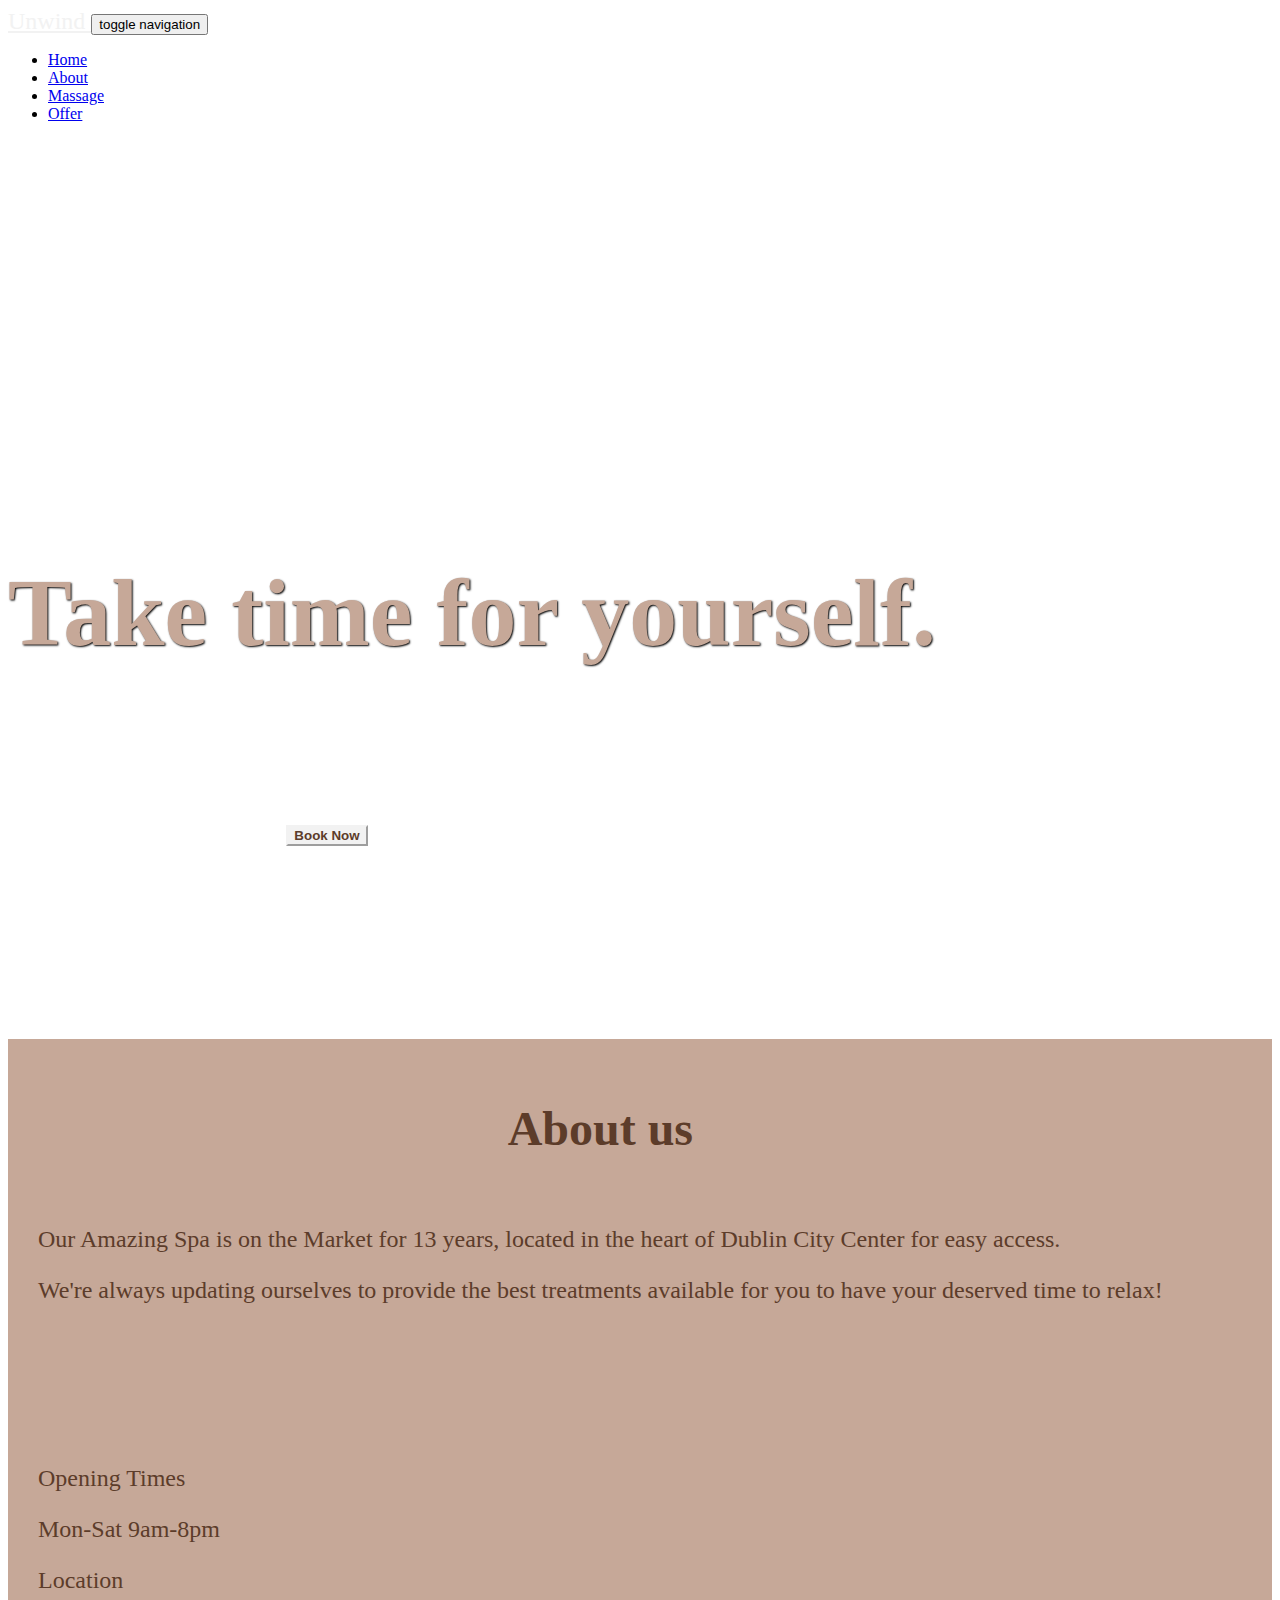
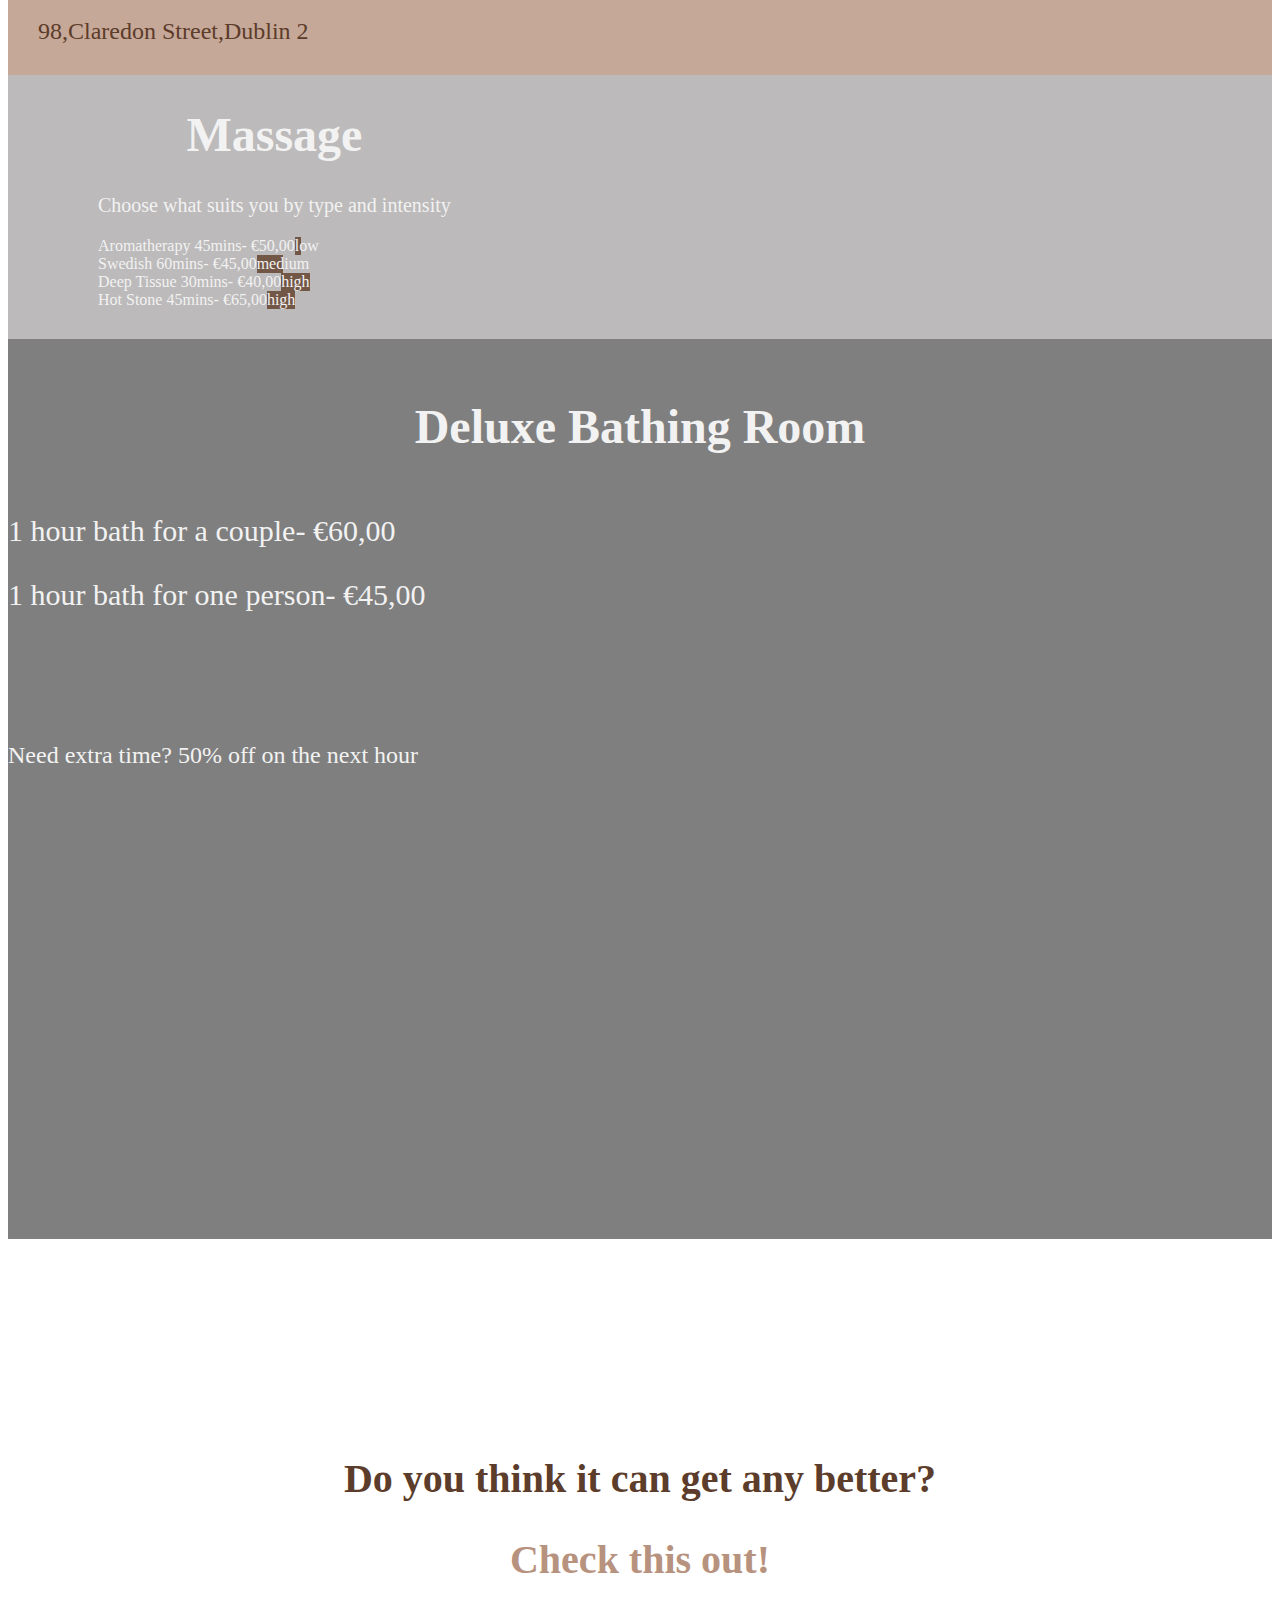
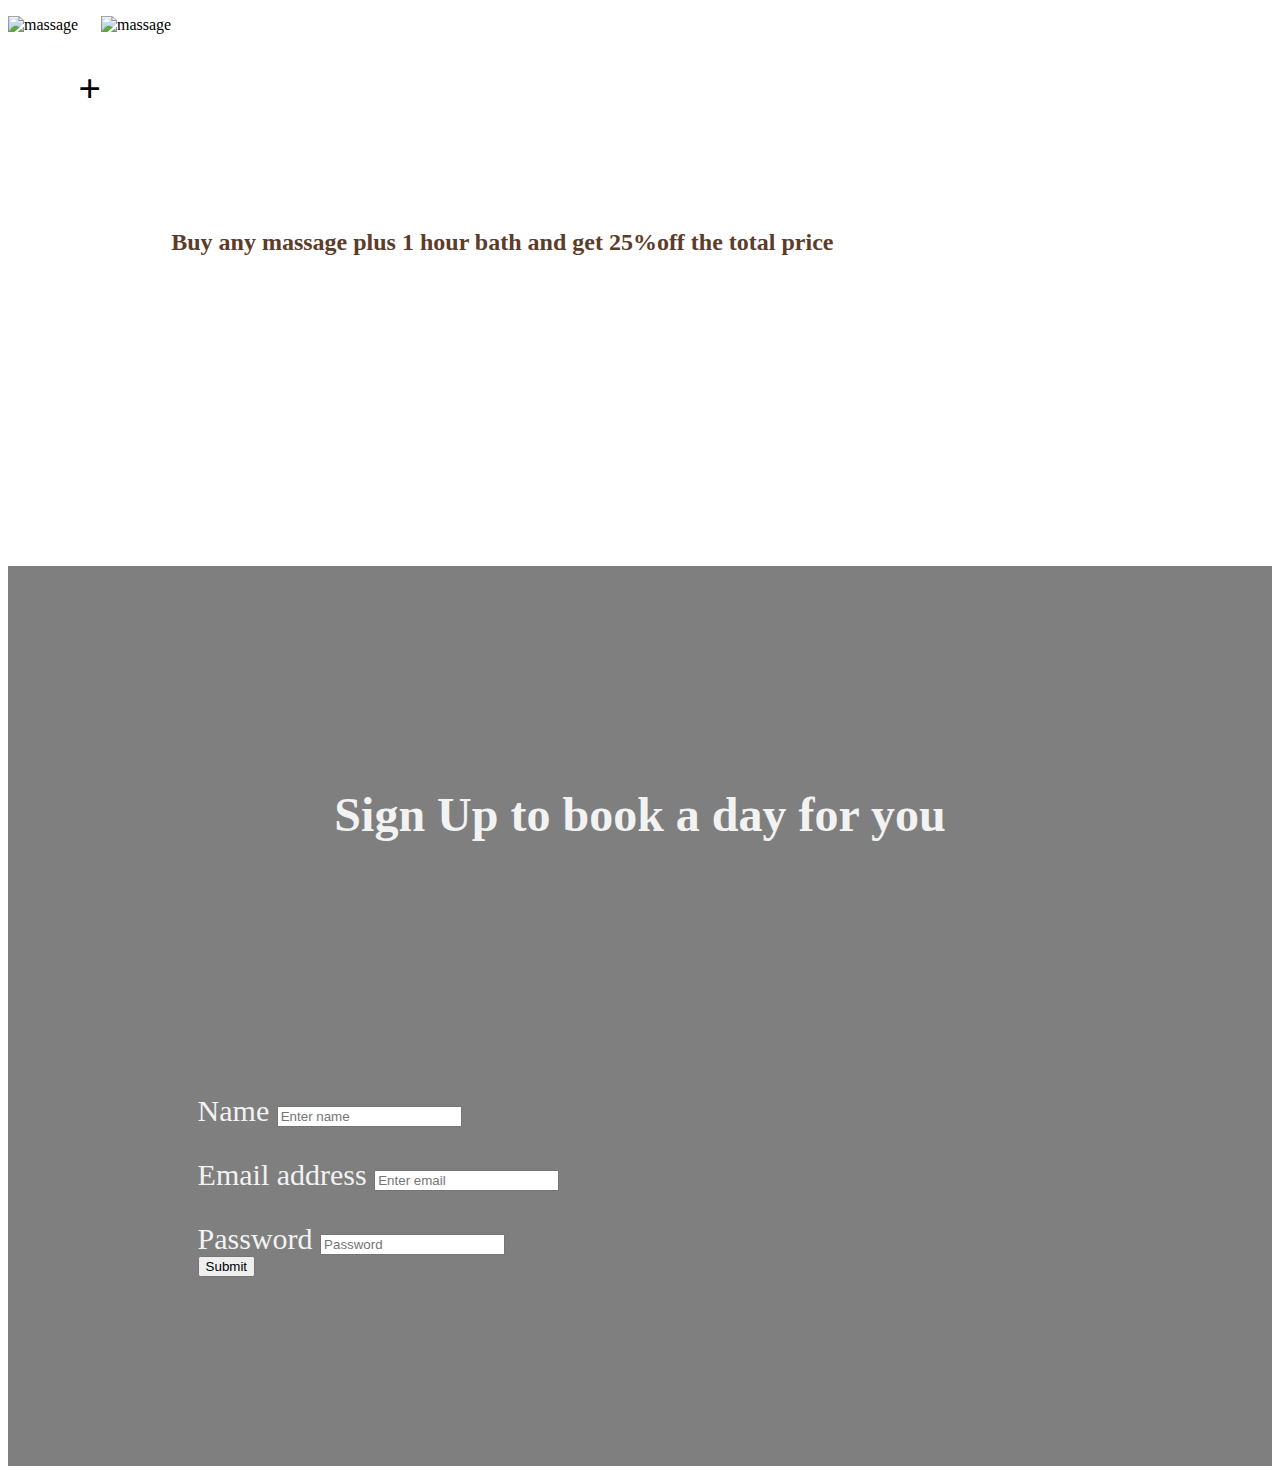
==== index.html @ 9096b04a "middle project" ====
<!DOCTYPE html>
<html lang="en">

<head>
  <meta charset="UTF-8">
  <meta name="viewport" content="width=device-width, initial-scale=1.0">
  <meta http-equiv="X-UA-Compatible" content="ie=edge">
  <link rel="stylesheet" href="./libraries/bootstrap.min.css" type="text/css" />
  <link rel="stylesheet" href="https://use.fontawesome.com/releases/v5.1.1/css/all.css" integrity="sha384-O8whS3fhG2OnA5Kas0Y9l3cfpmYjapjI0E4theH4iuMD+pLhbf6JI0jIMfYcK3yZ" crossorigin="anonymous">
  <link href="https://fonts.googleapis.com/css?family=Nobile" rel="stylesheet">
  <link rel="stylesheet" href="assets/css/style.css" type="text/css" />
  <title>Spa Website</title>
</head>

<body>


  <!-----------------------------Navigation Section------------------------------>
  <nav class="navbar navbar-default navbar-fixed-top" role="navigation">
    <div class="container-fluid">
      <a class="navbar-brand" href="#home">Unwind <i class="fas fa-spinner"></i></a>
      <button class="navbar-toggler" type="button" data-toggle="collapse" data-target="#navbar-collapse-main">
       <span class="sr-only">toggle navigation</span>
       <span class="icon-bar"></span>
     </button>


      <div class="collapse navbar-collapse" id="menu">
        <ul class="nav navbar-nav navbar-right">
          <li class="nav-item">
            <a class="nav-link" href="#home">Home</a>
          </li>
          <li class="nav-item">
            <a class="nav-link" href="#about-us">About</a>
          </li>
          <li class="nav-item">
            <a class="nav-link" href="#massage">Massage</a>
          </li>
          <li class="nav-item">
            <a class="nav-link" href="#offer">Offer</a>
          </li>
        </ul>
      </div>
    </div>
  </nav>




  <!---------------------------------Landing Page-------------------------------->

  <div class="home-area">
    <div class="container">
      <div class="row">
        <div class="col-md-12">
          <div class="home-text">
            <h1 id="titlepg">Take time for yourself.</h1>
          </div>
          <button type="button" class="btn-btn-primary btn-lg" id="buttonpg">Book Now</button>
        </div>
      </div>
    </div>
  </div>


  <!----------------------------------About us---------------------------------->

  <section id="about-us" class="about-us">
    <div class="row no-gutters">
      <div class="col-12 col-md-6 d-flex align-items-center order-1 order-md-0">
        <div class="about">
          <h1 class="important">About us</h1>
          <div class="description">
            <p>Our Amazing Spa is on the Market for 13 years, located in the heart of Dublin City Center for easy access.</p>
            <p>We're always updating ourselves to provide the best treatments available for you to have your deserved time to relax!</p>
            <div class="details">
              <p>Opening Times</p>
              <p>Mon-Sat 9am-8pm</p>
              <p>Location</p>
              <p>98,Claredon Street,Dublin 2</p>
            </div>
          </div>
        </div>
      </div>
      <div class="col-12 col-md-6 order-0 order-md-1">
        <div class="vh-100 cover" id="about"></div>
      </div>
    </div>

  </section>




  <!------------------------------------Massage---------------------------------->

  <section id="massage" class="massage">
    <div class="row no-gutters">
      <div class="col-12 col-md-6 order-2">
        <div class="vh-100 cover"></div>
      </div>
      <div class="col-12 col-md-6 d-flex align-items-center order-3">
        <div id="masstop">
          <h1 class="titlemass">Massage</h1>
          <div id="secondline">
            <p>Choose what suits you by type and intensity</p>
          </div>



          <div class="container">
            <div class="row">
              <div class="col-12 col-md-6">
                Aromatherapy 45mins- €50,00
              </div>
              <div class="col-12 col-md-6">
                <div class="progress">
                  <div class="progress-bar" role="progressbar" style="width: 25%" aria-valuenow="10" aria-valuemin="0" aria-valuemax="100">low</div>
                </div>
              </div>
            </div>

            <div class="row">
              <div class="col-12 col-md-6">
                Swedish 60mins- €45,00
              </div>
              <div class="col-12 col-md-6">
                <div class="progress">
                  <div class="progress-bar" role="progressbar" style="width: 50%" aria-valuenow="10" aria-valuemin="0" aria-valuemax="100">medium</div>
                </div>
              </div>
            </div>


            <div class="row">
              <div class="col-12 col-md-6">
                Deep Tissue 30mins- €40,00
              </div>
              <div class="col-12 col-md-6">
                <div class="progress">
                  <div class="progress-bar" role="progressbar" style="width: 100%" aria-valuenow="10" aria-valuemin="0" aria-valuemax="100">high</div>
                </div>
              </div>
            </div>

            <div class="row">
              <div class="col-12 col-md-6">
                Hot Stone 45mins- €65,00
              </div>
              <div class="col-12 col-md-6">
                <div class="progress">
                  <div class="progress-bar" role="progressbar" style="width: 100%" aria-valuenow="10" aria-valuemin="0" aria-valuemax="100">high</div>
                </div>
              </div>
            </div>
          </div>
        </div>
      </div>
    </div>

  </section>



  <!--------------------------------------Bathing------------------------------->
  <section id="bathing" class="bathing">
    <div id="hero-bath">
      <div id="hero-overlay-bath">
        <div class="col-md-12">
          <h1 class="titlebath">Deluxe Bathing Room</h1>
          <i class="fal fa-user-friends"></i>
          <p class="couple">1 hour bath for a couple- €60,00</p>
          <i class="far fa-user-alt"></i>
          <p class="single">1 hour bath for one person- €45,00</p>
          <p class="bottom"> Need extra time? 50% off on the next hour</p>
        </div>
      </div>

    </div>

  </section>




  <!--------------------------------------Offer---------------------------------->
  <section id="offer" class="offer">
    <div id="hero-offer">
      <div class="container">
        <h1 id="top">Do you think it can get any better?</h1>
        <h2 id="secondtop">Check this out!</h2>
        <div class="row">
          <div class="col-sm-4">
            <img src="../../images/massagepic.jpg" class="rounded-circle" alt="massage" width="280" height="280">
          </div>
          <div class="col-sm-4">
            <p id="signplus">+</p>
          </div>
          <div class="col-sm-4">
            <img src="../../images/bath.jpg" class="rounded-circle" alt="massage" width="280" height="280">
          </div>
          <p id="bottom">Buy any massage plus 1 hour bath and get 25%off the total price</p>
        </div>
      </div>
    </div>
  </section>

  <!--------------------------------------Form--------------->
  <section id="form" class="form">
    <div id="hero-cal">
      <div id="hero-overlay-cal">
        <h1 class="formt">Sign Up to book a day for you</h1>
        <form>
          <div class="form-group">
            <label for="InputName">Name</label>
            <input type="name" class="form-control" id="InputName" placeholder="Enter name">
          </div>
          <div class="form-group">
            <label for="InputEmail1">Email address</label>
            <input type="email" class="form-control" id="InputEmail1" aria-describedby="emailHelp" placeholder="Enter email">

          </div>
          <div class="form-group">
            <label for="InputPassword1">Password</label>
            <input type="password" class="form-control" id="InputPassword1" placeholder="Password">
          </div>

          <button type="submit" class="btn btn-primary">Submit</button>
        </form>
      </div>
    </div>
    </div>
  </section>




  <!------------Footer---------->
  <footer class="page-footer font-small cyan darken-3 ">
    <div class="container ">
      <div class="row">
        <div class="col-md-12 py-5 ">
          <div class="mb-5 flex-center">
            <a class="fb-ic ">
            <i class="fab fa-facebook-f fa-lg white-text mr-md-5 mr-3 fa-2x "> </i>
          </a>
            <a class="tw-ic ">
            <i class="fab fa-twitter fa-lg white-text mr-md-5 mr-3 fa-2x "> </i>
          </a>
            <a class="ins-ic ">
            <i class="fab fa-instagram fa-lg white-text mr-md-5 mr-3 fa-2x "> </i>
          </a>
          </div>
        </div>
      </div>
    </div>
  </footer>
  <!-----------------------------------------end---------------------------->
  <script src="https://ajax.googleapis.com/ajax/libs/jquery/3.4.0/jquery.min.js "></script>
  <script type="text/javascript " src="./libraries/bootstrap.min.js "></script>

</body>

</html>
---- assets/css/style.css ----
@import url('https://fonts.googleapis.com/css?family=Montserrat:400,700');

body {
  overflow-x: hidden;
}

/*-----Navigation bar----*/

.navbar-brand {
  height: 2rem;
  color: #f2f2f2;
  font-family: inherit;
  font-size: 24px;
}

/*------Landing Page----*/

.home-area {
  background-attachment: fixed;
  background: url('../../images/landing.jpg');
  background-position: center center;
  -webkit-background-size: cover;
  background-size: cover;
  height: 100vh;
  overflow-x: hidden;
}

#titlepg {
  text-align: center;
  margin-top: 45%;
  font-size: 96px;
  color: #C6A898;
  text-shadow: 1px 1px 2px black;
}



#buttonpg {
  background-color: #f2f2f2;
  color: #5C3C2A;
  border-color: #f2f2f2;
  font-weight: bold;
  position: center center;
  margin-top: 10%;
  margin-left: 30%;

}


/*--------------About Us----------*/

.about-us {
  background-color: #C6A898;
  margin: 0px;


}

.about {
  margin: 30px;
}

.about h1 {
  top: 35%;
  text-align: center;
  color: #5C3C2A;
  font-size: 48px;
  margin-bottom: 40px;
  padding: 30px;

}

.description p {
  text-align: left;
  font-size: 24px;
  color: #5C3C2A;

}

.details {

  bottom: 0;
  padding-top: 10%;
  font-size: 1rem;

}

.details p {
  text-align: left;
  color: #5C3C2A;


}

#about {
  background-image: url(' ../../images/aboutus.jpg');
  background-size: cover;
  background-repeat: no-repeat;
  position: relative;
  padding: 30px;
}

/*------------------Massage---------------*/

#massage {
  background-color: #BCBABA;
  color: #f2f2f2;
  margin: 0px;
}

#masstop {
  margin: 30px;
}

.titlemass {
  font-size: 48px;
  color: #f2f2f2;
  text-align: center;
}

#secondline {
  font-size: 20px;
  color: #f2f2f2;
  text-align: center;
}







.progress-bar {
  background-color: #725646;

}

tbody {
  font-weight: normal;
  font-size: 36px;
  color: #f2f2f2;
}

thead {
  font-size: 36px;
  color: #f2f2f2;
}

.cover {
  background-image: url(' ../../images/massagepic.jpg');
  background-size: cover;
  background-repeat: no-repeat;
  position: relative;
  padding: 30px;
}


/*------------Bathing---------*/

#herobath {
  margin: 30px;
}



#hero-bath {
  background-image: url('../../images/bath.jpg');
  background-size: cover;
  background-position: center center;
  position: relative;
  top: 0;
  bottom: 0;
  height: 100vh;
  z-index: -10;
}

#hero-overlay-bath {
  position: absolute;
  background-color: rgba(0, 0, 0, 0.5);
  top: 0px;
  bottom: 0px;
  height: 100%;
  width: 100%;
  z-index: -5;
}

.titlebath {
  font-size: 48px;
  text-align: center;
  color: #f2f2f2;
  margin: 30px;
  padding: 30px;
}

.couple {
  color: #f2f2f2;
  font-size: 30px;
}

.single {
  color: #f2f2f2;
  font-size: 30px;
}

.bottom {
  color: #f2f2f2;
  font-size: 24px;
  padding-top: 100px;
  text-align: !important;
}

/*-----------Offer----------*/

offer {
  margin: 0px;
}

#top {
  font-size: 40px;
  color: #5C3C2A;
  text-align: center;
  padding-top: 15%;


}

#secondtop {
  font-size: 40px;
  color: #B7927E;
  text-align: center;
}

#bottom {
  font-size: 24px;
  color: #5C3C2A;
  text-align: center;
  font-weight: bold;
  padding-top: 15%;
}

#signplus {
  text-align: center;
  font-weight: bold;
  font-size: 40px;
  padding-top: 40%;
}


#hero-offer {
  background-image: url('../../images/backgroundflwr.jpg');
  background-size: cover;
  background-position: center center;
  position: relative;
  top: 0;
  bottom: 0;
  height: 100vh;
  z-index: -10;
}

.row {
  display: flex;
}

.column {
  flex: 50%;
  padding: 5px;
}

/*----------Form----------*/

form {
  margin: 0px;
}

#hero-cal {
  background-image: url('../../images/calendar.jpg');
  background-size: cover;
  background-position: center center;
  position: relative;
  top: 0;
  bottom: 0;
  height: 100vh;
  z-index: -10;
}

#hero-overlay-cal {
  position: absolute;
  background-color: rgba(0, 0, 0, 0.5);
  top: 0px;
  bottom: 0px;
  height: 100%;
  width: 100%;
  z-index: -5;
}

form {
  padding: 15%;

}


.formt {
  color: #f2f2f2;
  font-size: 48px;
  padding-top: 15%;
  text-align: center;
}

.form-group {
  color: #f2f2f2;
  font-size: 30px;
  text-align: left;
  margin-top: 30px;

}

/*--------Footer------*/
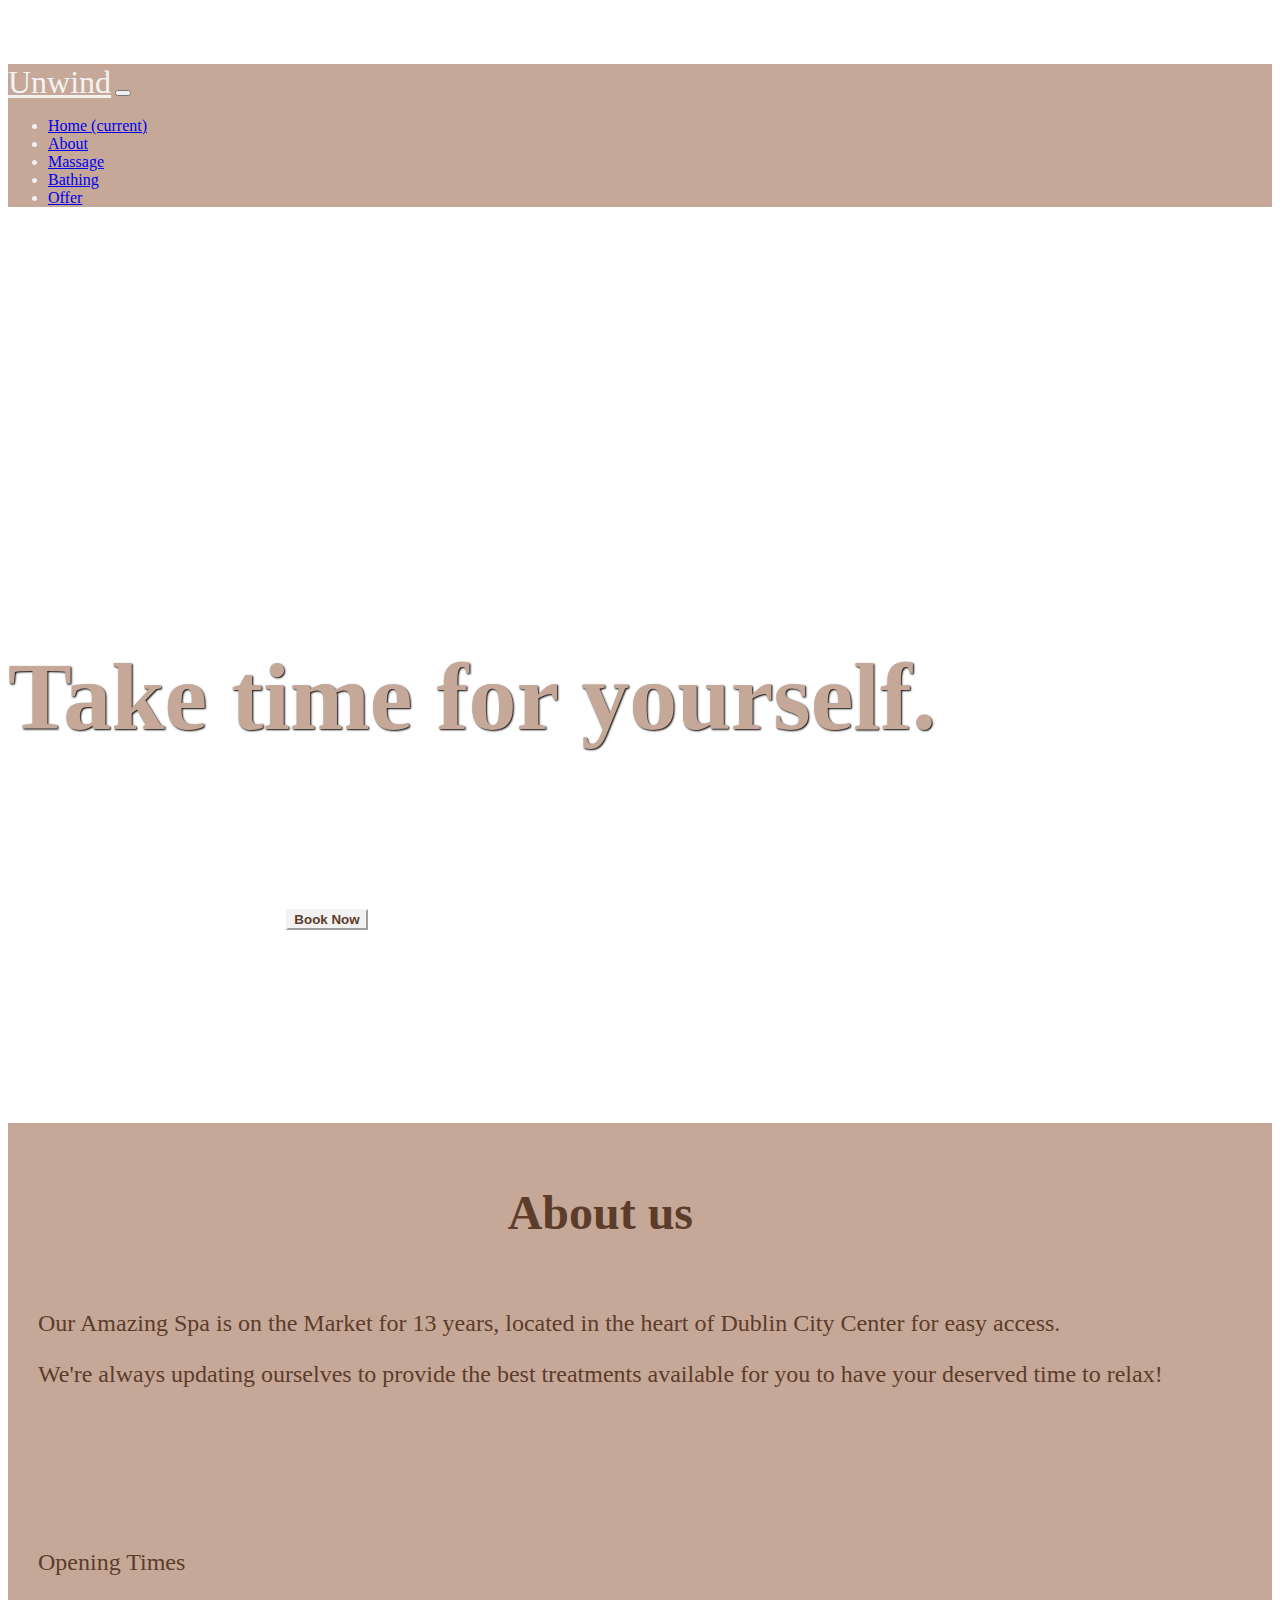
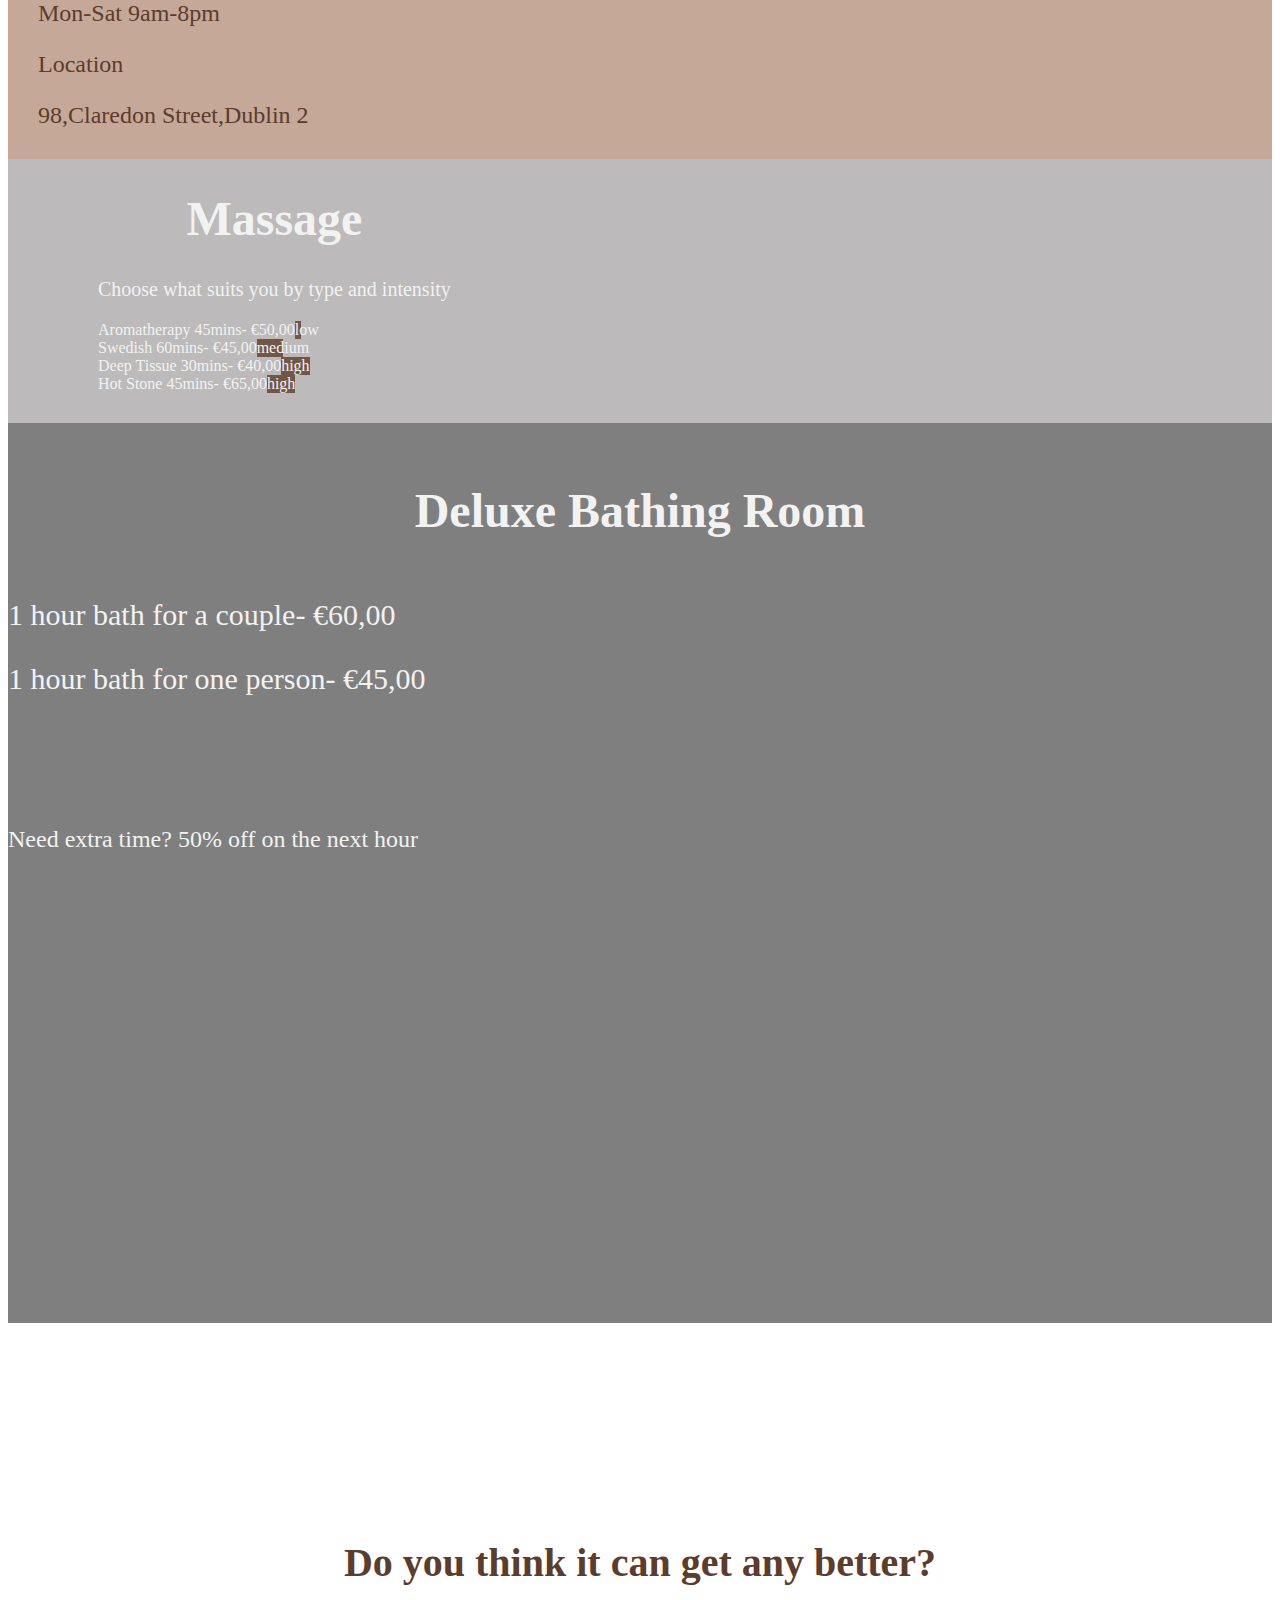
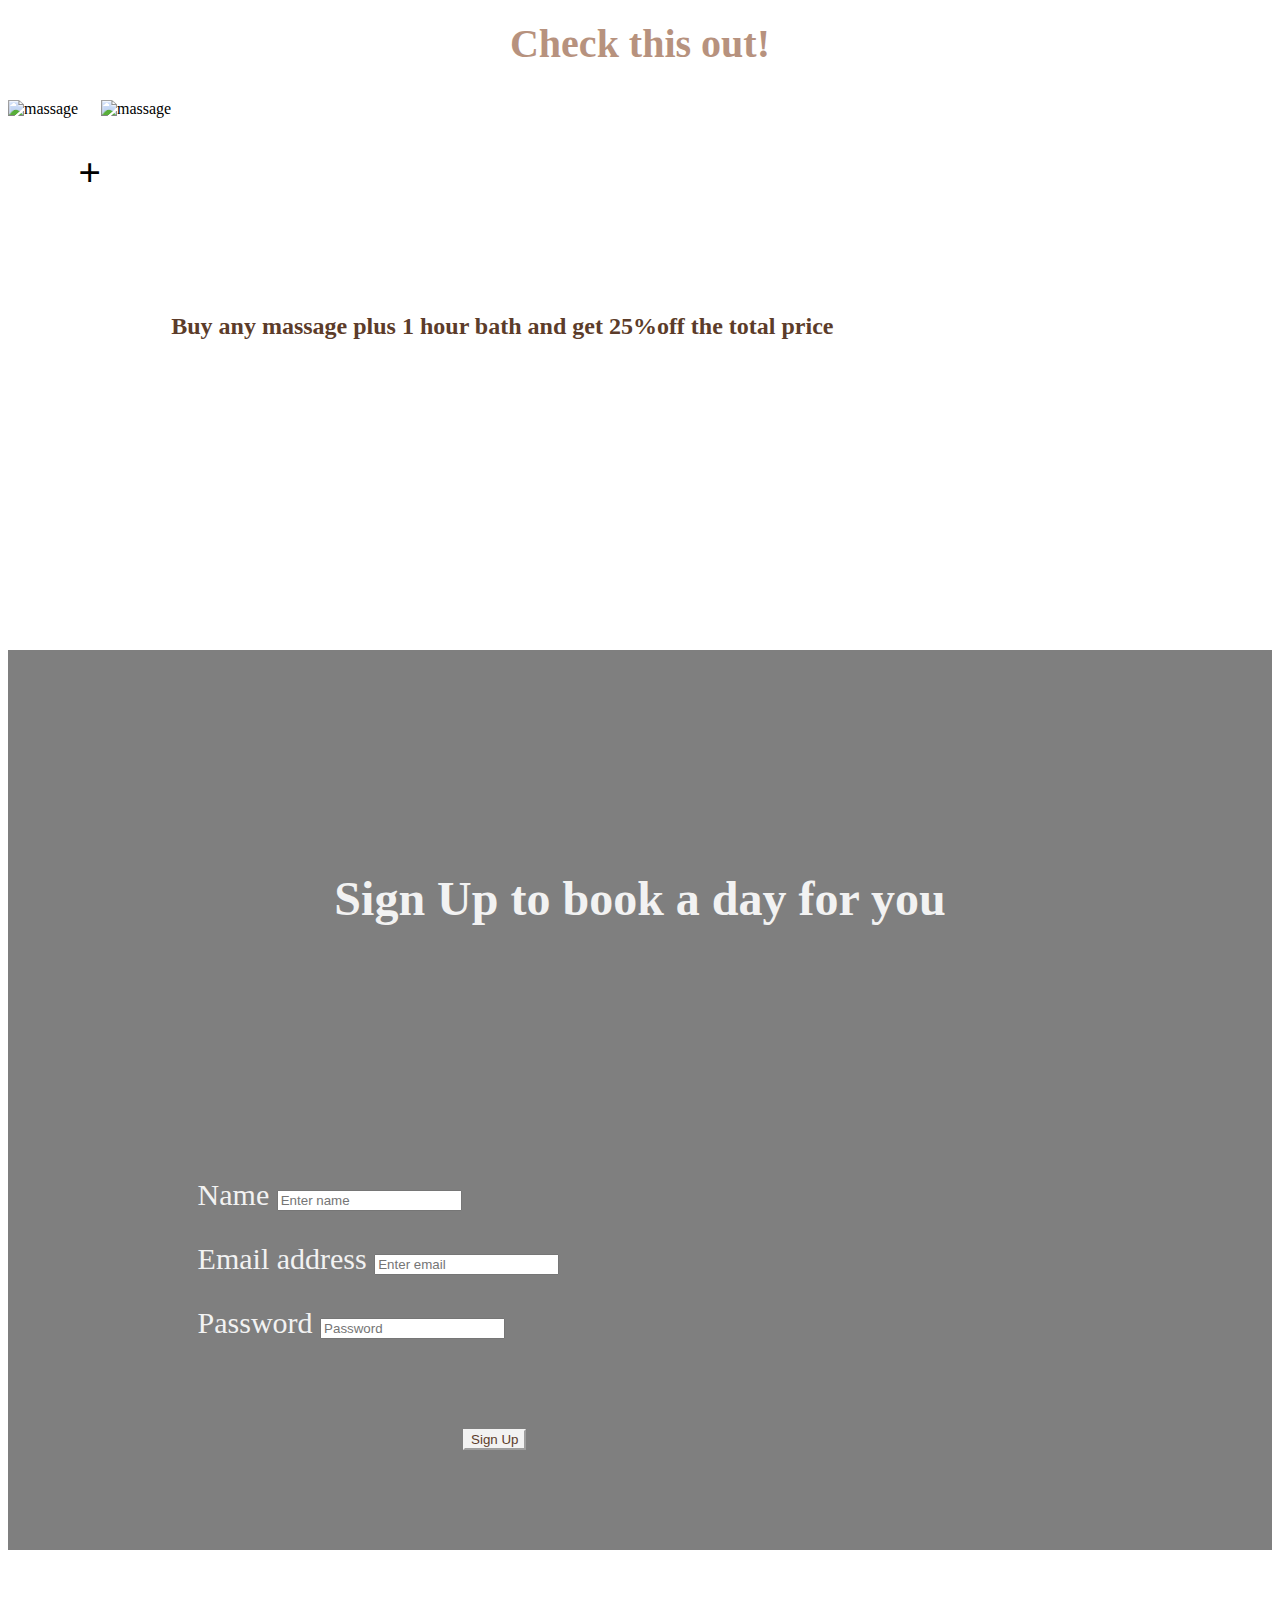
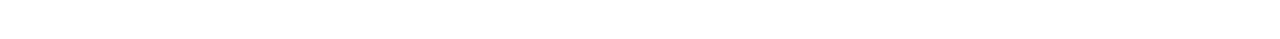
==== commit 5d55fb5f: "added more details" ====
--- a/index.html
+++ b/index.html
@@ -16,36 +16,37 @@
 
 
   <!-----------------------------Navigation Section------------------------------>
-  <nav class="navbar navbar-default navbar-fixed-top" role="navigation">
-    <div class="container-fluid">
-      <a class="navbar-brand" href="#home">Unwind <i class="fas fa-spinner"></i></a>
-      <button class="navbar-toggler" type="button" data-toggle="collapse" data-target="#navbar-collapse-main">
-       <span class="sr-only">toggle navigation</span>
-       <span class="icon-bar"></span>
-     </button>
-
-
-      <div class="collapse navbar-collapse" id="menu">
-        <ul class="nav navbar-nav navbar-right">
-          <li class="nav-item">
-            <a class="nav-link" href="#home">Home</a>
-          </li>
-          <li class="nav-item">
-            <a class="nav-link" href="#about-us">About</a>
+
+  <nav class="navbar navbar-expand-lg navbar-light bg-light fixed-top">
+    <div class="container">
+      <a class="navbar-brand" href="#">Unwind</a>
+      <button class="navbar-toggler" type="button" data-toggle="collapse" data-target="#navbarSupportedContent" aria-controls="navbarSupportedContent" aria-expanded="false" aria-label="Toggle navigation">
+            <span class="navbar-toggler-icon"></span>
+        </button>
+
+      <div class="collapse navbar-collapse" id="navbarcontent">
+        <ul class="navbar-nav ml-auto">
+          <li class="nav-item active">
+            <a class="nav-link" href="#">Home 
+                        <span class="sr-only">(current)</span>
+                    </a>
+          </li>
+          <li class="nav-item">
+            <a class="nav-link" href="#about">About</a>
           </li>
           <li class="nav-item">
             <a class="nav-link" href="#massage">Massage</a>
           </li>
           <li class="nav-item">
+            <a class="nav-link" href="#bathing">Bathing</a>
+          </li>
+          <li class="nav-item">
             <a class="nav-link" href="#offer">Offer</a>
           </li>
         </ul>
       </div>
     </div>
   </nav>
-
-
-
 
   <!---------------------------------Landing Page-------------------------------->
 
@@ -105,9 +106,6 @@
           <div id="secondline">
             <p>Choose what suits you by type and intensity</p>
           </div>
-
-
-
           <div class="container">
             <div class="row">
               <div class="col-12 col-md-6">
@@ -163,6 +161,7 @@
 
 
   <!--------------------------------------Bathing------------------------------->
+
   <section id="bathing" class="bathing">
     <div id="hero-bath">
       <div id="hero-overlay-bath">
@@ -175,9 +174,7 @@
           <p class="bottom"> Need extra time? 50% off on the next hour</p>
         </div>
       </div>
-
-    </div>
-
+    </div>
   </section>
 
 
@@ -224,8 +221,7 @@
             <label for="InputPassword1">Password</label>
             <input type="password" class="form-control" id="InputPassword1" placeholder="Password">
           </div>
-
-          <button type="submit" class="btn btn-primary">Submit</button>
+          <button type="submit" class="btn btn-primary btn-lg" id="buttonform">Sign Up</button>
         </form>
       </div>
     </div>
@@ -238,7 +234,7 @@
   <!------------Footer---------->
   <footer class="page-footer font-small cyan darken-3 ">
     <div class="container ">
-      <div class="row">
+      <div class="row" id="icons">
         <div class="col-md-12 py-5 ">
           <div class="mb-5 flex-center">
             <a class="fb-ic ">
--- a/assets/css/style.css
+++ b/assets/css/style.css
@@ -2,16 +2,24 @@
 
 body {
   overflow-x: hidden;
+  padding-top: 56px;
 }
 
 /*-----Navigation bar----*/
 
+nav {
+  color: #f1f1f1;
+  background-color: #C6A898;
+}
 .navbar-brand {
   height: 2rem;
   color: #f2f2f2;
   font-family: inherit;
-  font-size: 24px;
-}
+  font-size: 32px;
+  padding-bottom: 30px;
+}
+
+
 
 /*------Landing Page----*/
 
@@ -26,11 +34,12 @@
 }
 
 #titlepg {
-  text-align: center;
+
   margin-top: 45%;
   font-size: 96px;
   color: #C6A898;
   text-shadow: 1px 1px 2px black;
+  position: center center;
 }
 
 
@@ -124,12 +133,6 @@
   text-align: center;
 }
 
-
-
-
-
-
-
 .progress-bar {
   background-color: #725646;
 
@@ -147,7 +150,7 @@
 }
 
 .cover {
-  background-image: url(' ../../images/massagepic.jpg');
+  background-image: url('../../images/massagepic.jpg');
   background-size: cover;
   background-repeat: no-repeat;
   position: relative;
@@ -157,11 +160,9 @@
 
 /*------------Bathing---------*/
 
-#herobath {
-  margin: 30px;
-}
-
-
+bathing {
+  margin: 0px;
+}
 
 #hero-bath {
   background-image: url('../../images/bath.jpg');
@@ -314,4 +315,28 @@
 
 }
 
+#buttonform {
+  background-color: #f2f2f2;
+  color: #5C3C2A;
+  border-color: #f2f2f2;
+  position: center center;
+  margin-top: 10%;
+  margin-left: 30%;
+}
+
 /*--------Footer------*/
+
+#icons {
+  
+  color: #f1f1f1;
+  background-color: #C6A898;
+  position: center center;
+  
+
+
+
+
+
+
+
+}
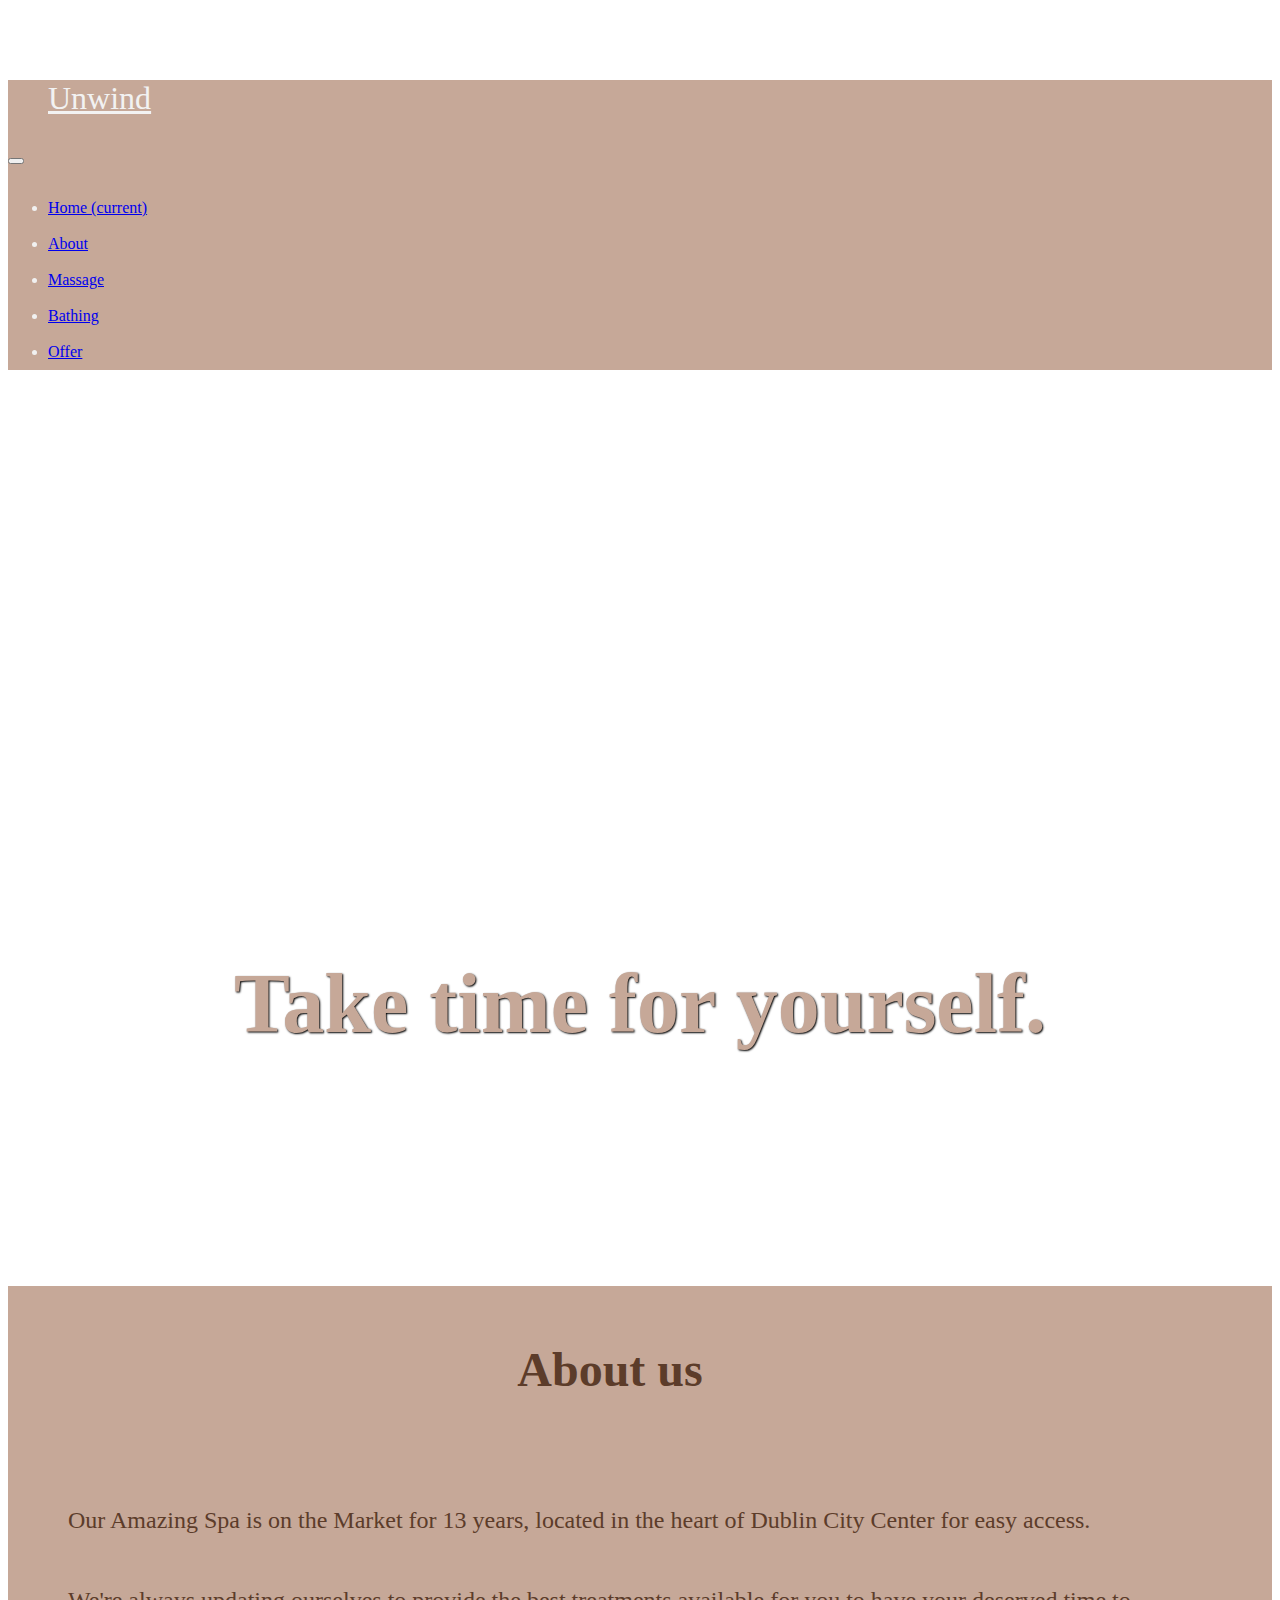
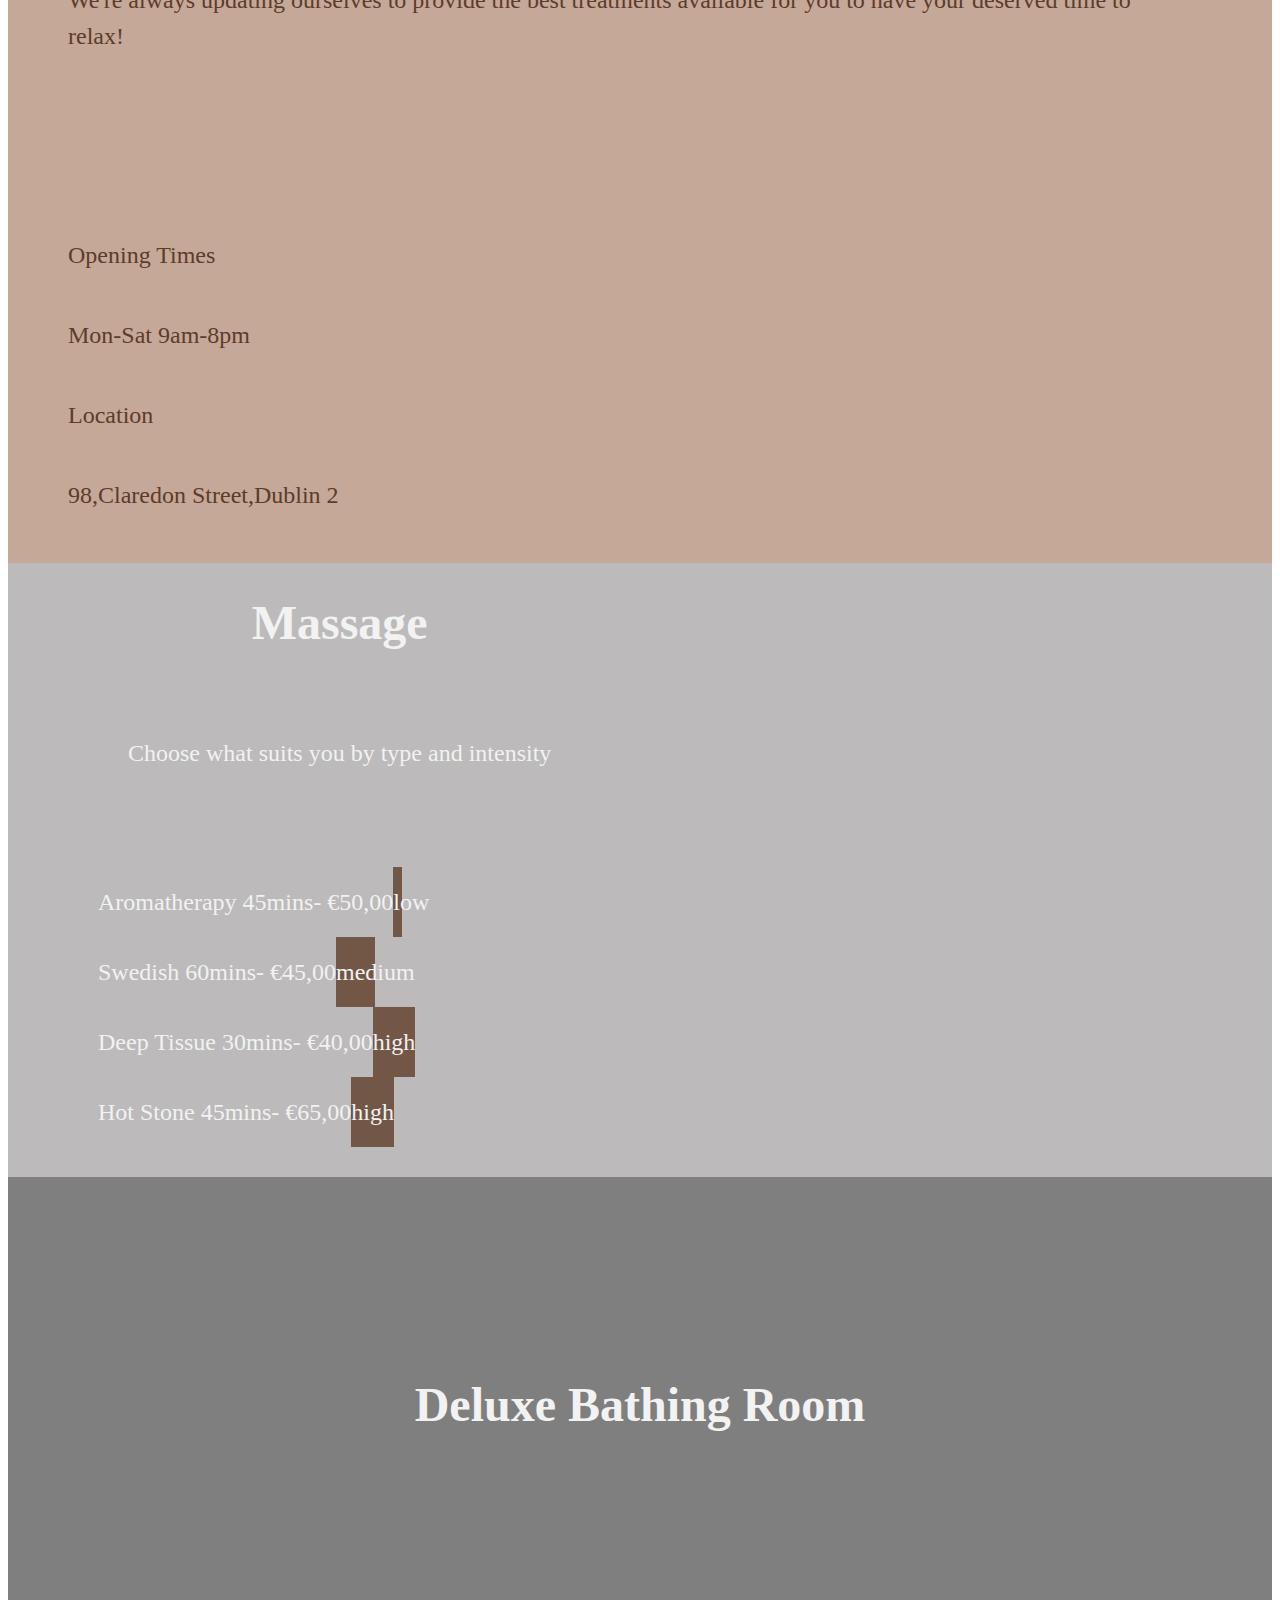
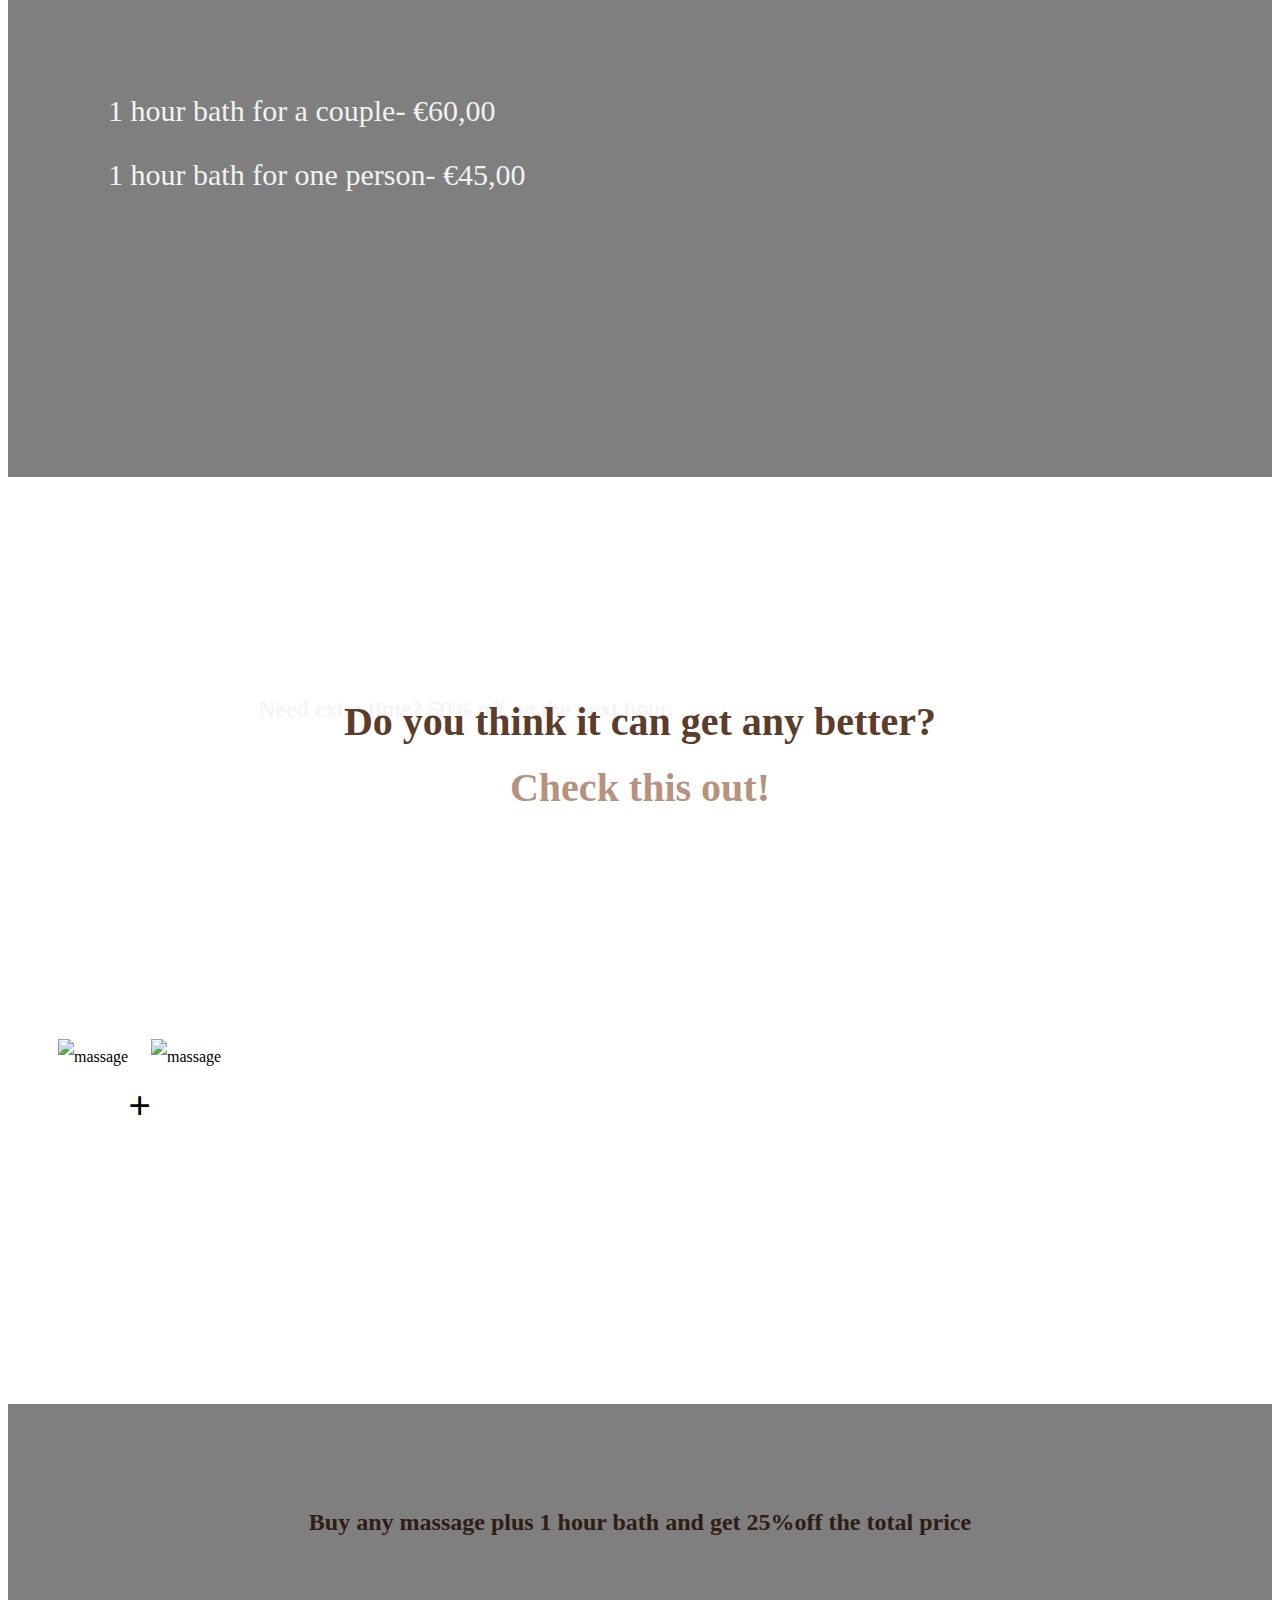
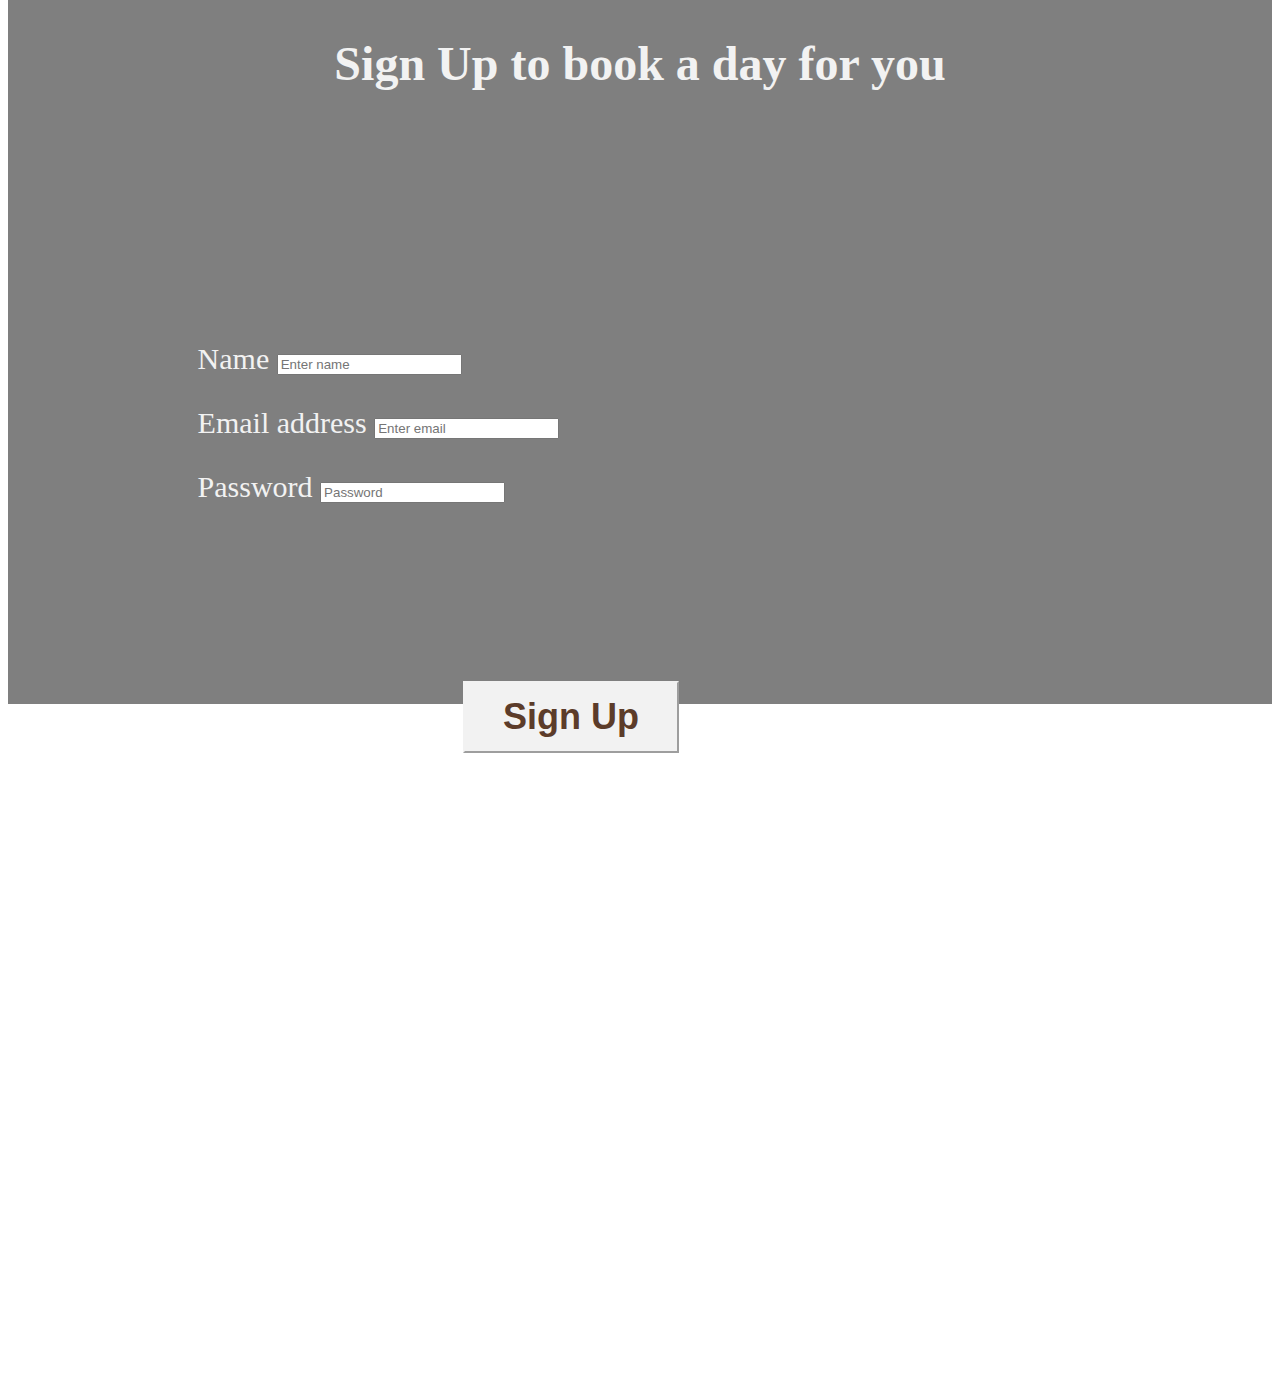
==== commit b3b747e7: "final part" ====
--- a/index.html
+++ b/index.html
@@ -17,9 +17,15 @@
 
   <!-----------------------------Navigation Section------------------------------>
 
-  <nav class="navbar navbar-expand-lg navbar-light bg-light fixed-top">
+  <nav class="navbar navbar-expand-lg navbar-light fixed-top">
     <div class="container">
-      <a class="navbar-brand" href="#">Unwind</a>
+      <div>
+        <ul class="navbar-nav ml-auto toptitle">
+          <li class="nav-item">
+            <a class="navbar-brand" href="#home">Unwind</a>
+          </li>
+        </ul>
+      </div>
       <button class="navbar-toggler" type="button" data-toggle="collapse" data-target="#navbarSupportedContent" aria-controls="navbarSupportedContent" aria-expanded="false" aria-label="Toggle navigation">
             <span class="navbar-toggler-icon"></span>
         </button>
@@ -51,16 +57,10 @@
   <!---------------------------------Landing Page-------------------------------->
 
   <div class="home-area">
-    <div class="container">
-      <div class="row">
-        <div class="col-md-12">
-          <div class="home-text">
-            <h1 id="titlepg">Take time for yourself.</h1>
-          </div>
-          <button type="button" class="btn-btn-primary btn-lg" id="buttonpg">Book Now</button>
-        </div>
-      </div>
-    </div>
+    <div class="home-text">
+      <h1 id="titlepg">Take time for yourself.</h1>
+    </div>
+    <button type="button" class="btn-btn-primary btn-lg" id="buttonpg" href="#form">Book Now</button>
   </div>
 
 
@@ -106,7 +106,7 @@
           <div id="secondline">
             <p>Choose what suits you by type and intensity</p>
           </div>
-          <div class="container">
+          <div class="containerlist">
             <div class="row">
               <div class="col-12 col-md-6">
                 Aromatherapy 45mins- €50,00
@@ -167,10 +167,12 @@
       <div id="hero-overlay-bath">
         <div class="col-md-12">
           <h1 class="titlebath">Deluxe Bathing Room</h1>
-          <i class="fal fa-user-friends"></i>
-          <p class="couple">1 hour bath for a couple- €60,00</p>
-          <i class="far fa-user-alt"></i>
-          <p class="single">1 hour bath for one person- €45,00</p>
+          <div id="textbath">
+            <i class="fal fa-user-friends"></i>
+            <p class="couple">1 hour bath for a couple- €60,00</p>
+            <i class="far fa-user-alt"></i>
+            <p class="single">1 hour bath for one person- €45,00</p>
+          </div>
           <p class="bottom"> Need extra time? 50% off on the next hour</p>
         </div>
       </div>
@@ -186,18 +188,19 @@
       <div class="container">
         <h1 id="top">Do you think it can get any better?</h1>
         <h2 id="secondtop">Check this out!</h2>
-        <div class="row">
+        <div class="row" id="roundpics">
           <div class="col-sm-4">
-            <img src="../../images/massagepic.jpg" class="rounded-circle" alt="massage" width="280" height="280">
+            <img src="images/massagepic.jpg" class="rounded-circle" alt="massage" width="280" height="280">
           </div>
           <div class="col-sm-4">
             <p id="signplus">+</p>
           </div>
           <div class="col-sm-4">
-            <img src="../../images/bath.jpg" class="rounded-circle" alt="massage" width="280" height="280">
-          </div>
-          <p id="bottom">Buy any massage plus 1 hour bath and get 25%off the total price</p>
-        </div>
+            <img src="./images/bath.jpg" class="rounded-circle" alt="massage" width="280" height="280">
+          </div>
+        </div>
+        <p id="bottom">Buy any massage plus 1 hour bath and get 25%off the total price</p>
+
       </div>
     </div>
   </section>
@@ -228,15 +231,16 @@
     </div>
   </section>
 
-
-
-
-  <!------------Footer---------->
-  <footer class="page-footer font-small cyan darken-3 ">
-    <div class="container ">
+<!-----------------------------------------end---------------------------->
+  <script src="https://ajax.googleapis.com/ajax/libs/jquery/3.4.0/jquery.min.js "></script>
+  <script type="text/javascript " src="./libraries/bootstrap.min.js "></script>
+
+<!------------Footer---------->
+  <footer class="page-footer font-small cyan darken-3" id="footerpg">
+    <div class="container">
       <div class="row" id="icons">
-        <div class="col-md-12 py-5 ">
-          <div class="mb-5 flex-center">
+        <div class="col-md-12 py-5">
+          <div class="mb-5 flex-center" id="socialmedia">
             <a class="fb-ic ">
             <i class="fab fa-facebook-f fa-lg white-text mr-md-5 mr-3 fa-2x "> </i>
           </a>
@@ -251,10 +255,6 @@
       </div>
     </div>
   </footer>
-  <!-----------------------------------------end---------------------------->
-  <script src="https://ajax.googleapis.com/ajax/libs/jquery/3.4.0/jquery.min.js "></script>
-  <script type="text/javascript " src="./libraries/bootstrap.min.js "></script>
-
 </body>
 
 </html>
--- a/assets/css/style.css
+++ b/assets/css/style.css
@@ -11,12 +11,17 @@
   color: #f1f1f1;
   background-color: #C6A898;
 }
+
 .navbar-brand {
   height: 2rem;
   color: #f2f2f2;
-  font-family: inherit;
+  font-family: segoe print;
   font-size: 32px;
   padding-bottom: 30px;
+}
+
+.toptitle {
+  list-style: none;
 }
 
 
@@ -33,13 +38,18 @@
   overflow-x: hidden;
 }
 
+.home-text {
+  margin: 0 auto;
+  text-align: center;
+}
+
 #titlepg {
 
   margin-top: 45%;
-  font-size: 96px;
+  font-size: 84px;
   color: #C6A898;
   text-shadow: 1px 1px 2px black;
-  position: center center;
+
 }
 
 
@@ -49,294 +59,394 @@
   color: #5C3C2A;
   border-color: #f2f2f2;
   font-weight: bold;
-  position: center center;
-  margin-top: 10%;
+  margin-top: 40%;
   margin-left: 30%;
 
 }
 
-
-/*--------------About Us----------*/
-
-.about-us {
-  background-color: #C6A898;
-  margin: 0px;
-
-
-}
-
-.about {
-  margin: 30px;
-}
-
-.about h1 {
-  top: 35%;
-  text-align: center;
-  color: #5C3C2A;
-  font-size: 48px;
-  margin-bottom: 40px;
-  padding: 30px;
-
-}
-
-.description p {
-  text-align: left;
-  font-size: 24px;
-  color: #5C3C2A;
-
-}
-
-.details {
-
-  bottom: 0;
-  padding-top: 10%;
-  font-size: 1rem;
-
-}
-
-.details p {
-  text-align: left;
-  color: #5C3C2A;
-
-
-}
-
-#about {
-  background-image: url(' ../../images/aboutus.jpg');
-  background-size: cover;
-  background-repeat: no-repeat;
-  position: relative;
-  padding: 30px;
-}
-
-/*------------------Massage---------------*/
-
-#massage {
-  background-color: #BCBABA;
-  color: #f2f2f2;
-  margin: 0px;
-}
-
-#masstop {
-  margin: 30px;
-}
-
-.titlemass {
-  font-size: 48px;
-  color: #f2f2f2;
-  text-align: center;
-}
-
-#secondline {
-  font-size: 20px;
-  color: #f2f2f2;
-  text-align: center;
-}
-
-.progress-bar {
-  background-color: #725646;
-
-}
-
-tbody {
-  font-weight: normal;
-  font-size: 36px;
-  color: #f2f2f2;
-}
-
-thead {
-  font-size: 36px;
-  color: #f2f2f2;
-}
-
-.cover {
-  background-image: url('../../images/massagepic.jpg');
-  background-size: cover;
-  background-repeat: no-repeat;
-  position: relative;
-  padding: 30px;
-}
-
-
-/*------------Bathing---------*/
-
-bathing {
-  margin: 0px;
-}
-
-#hero-bath {
-  background-image: url('../../images/bath.jpg');
-  background-size: cover;
-  background-position: center center;
-  position: relative;
-  top: 0;
-  bottom: 0;
-  height: 100vh;
-  z-index: -10;
-}
-
-#hero-overlay-bath {
-  position: absolute;
-  background-color: rgba(0, 0, 0, 0.5);
-  top: 0px;
-  bottom: 0px;
-  height: 100%;
-  width: 100%;
-  z-index: -5;
-}
-
-.titlebath {
-  font-size: 48px;
-  text-align: center;
-  color: #f2f2f2;
-  margin: 30px;
-  padding: 30px;
-}
-
-.couple {
-  color: #f2f2f2;
-  font-size: 30px;
-}
-
-.single {
-  color: #f2f2f2;
-  font-size: 30px;
-}
-
-.bottom {
-  color: #f2f2f2;
-  font-size: 24px;
-  padding-top: 100px;
-  text-align: !important;
-}
-
-/*-----------Offer----------*/
-
-offer {
-  margin: 0px;
-}
-
-#top {
-  font-size: 40px;
-  color: #5C3C2A;
-  text-align: center;
-  padding-top: 15%;
-
-
-}
-
-#secondtop {
-  font-size: 40px;
-  color: #B7927E;
-  text-align: center;
-}
-
-#bottom {
-  font-size: 24px;
-  color: #5C3C2A;
-  text-align: center;
-  font-weight: bold;
-  padding-top: 15%;
-}
-
-#signplus {
-  text-align: center;
-  font-weight: bold;
-  font-size: 40px;
-  padding-top: 40%;
-}
-
-
-#hero-offer {
-  background-image: url('../../images/backgroundflwr.jpg');
-  background-size: cover;
-  background-position: center center;
-  position: relative;
-  top: 0;
-  bottom: 0;
-  height: 100vh;
-  z-index: -10;
-}
-
-.row {
-  display: flex;
-}
-
-.column {
-  flex: 50%;
-  padding: 5px;
-}
-
-/*----------Form----------*/
-
-form {
-  margin: 0px;
-}
-
-#hero-cal {
-  background-image: url('../../images/calendar.jpg');
-  background-size: cover;
-  background-position: center center;
-  position: relative;
-  top: 0;
-  bottom: 0;
-  height: 100vh;
-  z-index: -10;
-}
-
-#hero-overlay-cal {
-  position: absolute;
-  background-color: rgba(0, 0, 0, 0.5);
-  top: 0px;
-  bottom: 0px;
-  height: 100%;
-  width: 100%;
-  z-index: -5;
-}
-
-form {
-  padding: 15%;
-
-}
-
-
-.formt {
-  color: #f2f2f2;
-  font-size: 48px;
-  padding-top: 15%;
-  text-align: center;
-}
-
-.form-group {
-  color: #f2f2f2;
-  font-size: 30px;
-  text-align: left;
-  margin-top: 30px;
-
-}
-
-#buttonform {
-  background-color: #f2f2f2;
-  color: #5C3C2A;
-  border-color: #f2f2f2;
-  position: center center;
-  margin-top: 10%;
-  margin-left: 30%;
-}
-
-/*--------Footer------*/
-
-#icons {
-  
-  color: #f1f1f1;
-  background-color: #C6A898;
-  position: center center;
-  
-
-
-
-
-
-
-
-}
+@media only screen and (min-width: 768px) {
+  #home-text {
+    padding: 20px;
+    margin-top: 30%;
+  }
+
+  #buttonpg {
+    margin-left: 35%;
+    margin-right: 30%;
+    margin-top: 50%;
+    width: 8em;
+    height: 3em;
+    font-size: 36px;
+
+  }
+
+
+  /*--------------About Us----------*/
+  .about-us {
+    background-color: #C6A898;
+    margin: 0px;
+
+
+  }
+
+  .about {
+    margin: 30px;
+  }
+
+  .important {
+    padding: 30px 30px 20px;
+    text-align: center;
+    color: #5C3C2A;
+    font-size: 48px;
+    line-height: 44px;
+  }
+
+  .description p {
+    padding: 0px 30px 20px;
+    text-align: left;
+    font-size: 24px;
+    color: #5C3C2A;
+    line-height: 24px;
+
+  }
+
+  .details {
+
+    bottom: 0;
+    padding-top: 10%;
+    font-size: 1rem;
+
+  }
+
+  .details p {
+    text-align: left;
+    color: #5C3C2A;
+
+  }
+
+  #about {
+    background-image: url(' ../../images/aboutus.jpg');
+    background-size: cover;
+    background-repeat: no-repeat;
+    position: relative;
+    padding: 30px;
+  }
+
+  @media only screen and (min-width: 768px) {
+    .important {
+      margin-bottom: 90px;
+    }
+
+
+    .description p {
+      line-height: 36px;
+
+    }
+
+
+    /*------------------Massage---------------*/
+    #massage {
+      background-color: #BCBABA;
+      color: #f2f2f2;
+      margin: 0px;
+    }
+
+    #masstop {
+      margin: 30px;
+    }
+
+    .titlemass {
+      font-size: 48px;
+      color: #f2f2f2;
+      text-align: center;
+    }
+
+    #secondline {
+      font-size: 20px;
+      color: #f2f2f2;
+      text-align: center;
+    }
+
+    .containerlist {
+      width: 100%;
+      height: 100%;
+      font-size: 24px;
+      line-height: 70px;
+    }
+
+    .progress-bar {
+      background-color: #725646;
+
+    }
+
+    tbody {
+      font-weight: normal;
+      font-size: 36px;
+      color: #f2f2f2;
+    }
+
+    thead {
+      font-size: 36px;
+      color: #f2f2f2;
+    }
+
+    .cover {
+      background-image: url('../../images/massagepic.jpg');
+      background-size: cover;
+      background-repeat: no-repeat;
+      position: relative;
+      padding: 30px;
+    }
+
+    @media only screen and (min-width: 768px) {
+
+      #masstop {
+        width: 100%;
+      }
+
+      .container {
+        line-height: 36px;
+        width: 100%;
+      }
+
+      .titlemass {
+        font-size: 48px;
+
+        text-align: center;
+        margin-bottom: 90px;
+      }
+
+      #secondline {
+        font-size: 24px;
+        margin-bottom: 100px;
+      }
+
+      /*------------Bathing---------*/
+      bathing {
+        margin: 0px;
+      }
+
+      #hero-bath {
+        background-image: url('../../images/bath.jpg');
+        background-size: cover;
+        background-position: center center;
+        position: relative;
+        top: 0;
+        bottom: 0;
+        height: 100vh;
+        z-index: -10;
+      }
+
+      #hero-overlay-bath {
+        position: absolute;
+        background-color: rgba(0, 0, 0, 0.5);
+        top: 0px;
+        bottom: 0px;
+        height: 100%;
+        width: 100%;
+        z-index: -5;
+      }
+
+      .titlebath {
+        font-size: 48px;
+        text-align: center;
+        color: #f2f2f2;
+        margin-top: 70px;
+      }
+
+      .couple {
+        color: #f2f2f2;
+        font-size: 30px;
+      }
+
+      .single {
+        color: #f2f2f2;
+        font-size: 30px;
+      }
+
+      .bottom {
+        color: #f2f2f2;
+        font-size: 24px;
+        padding-top: 100px;
+
+      }
+
+      @media only screen and (min-width: 768px) {
+        .titlebath {
+          margin-top: 200px;
+        }
+
+        #textbath {
+          padding: 200px 100px 200px;
+        }
+
+        .bottom {
+          padding: 250px;
+          font-size: 24px;
+        }
+      }
+
+      /*-----------Offer----------*/
+      offer {
+        margin: 0px;
+      }
+
+      #top {
+        font-size: 40px;
+        color: #5C3C2A;
+        text-align: center;
+        padding-top: 15%;
+
+
+      }
+
+      #secondtop {
+        font-size: 40px;
+        color: #B7927E;
+        text-align: center;
+      }
+
+      #bottom {
+        font-size: 24px;
+        color: #5C3C2A;
+        text-align: center;
+        font-weight: bold;
+        padding-top: 25%;
+      }
+
+      #signplus {
+        text-align: center;
+        font-weight: bold;
+        font-size: 40px;
+        padding-top: 40%;
+      }
+
+
+      #hero-offer {
+        background-image: url('../../images/backgroundflwr.jpg');
+        background-size: cover;
+        background-position: center center;
+        position: relative;
+        top: 0;
+        bottom: 0;
+        height: 100vh;
+        z-index: -10;
+      }
+
+      .row {
+        display: flex;
+      }
+
+      .column {
+        flex: 50%;
+        padding: 5px;
+      }
+
+      @media only screen and (min-width: 768px) {
+        #top {
+          padding-top: 200px;
+        }
+
+        #roundpics {
+          padding-top: 200px;
+          padding-left: 50px;
+          padding-right: 50px;
+        }
+
+        #secondtop {
+          font-size: 40px;
+          margin-top: 30px;
+        }
+      }
+
+
+      /*----------Form----------*/
+      form {
+        margin: 0px;
+      }
+
+      #hero-cal {
+        background-image: url('../../images/calendar.jpg');
+        background-size: cover;
+        background-position: center center;
+        position: relative;
+        top: 0;
+        bottom: 0;
+        height: 100vh;
+        z-index: -10;
+      }
+
+      #hero-overlay-cal {
+        position: absolute;
+        background-color: rgba(0, 0, 0, 0.5);
+        top: 0px;
+        bottom: 0px;
+        height: 100%;
+        width: 100%;
+        z-index: -5;
+      }
+
+      form {
+        padding: 15%;
+
+      }
+
+
+      .formt {
+        color: #f2f2f2;
+        font-size: 48px;
+        padding-top: 15%;
+        text-align: center;
+      }
+
+      .form-group {
+        color: #f2f2f2;
+        font-size: 30px;
+        text-align: left;
+        margin-top: 30px;
+
+      }
+
+      #buttonform {
+        background-color: #f2f2f2;
+        color: #5C3C2A;
+        border-color: #f2f2f2;
+        margin-top: 10%;
+        margin-left: 30%;
+      }
+
+      @media only screen and (min-width: 768px) {
+
+        #buttonform {
+          margin-left: 30%;
+          margin-right: 30%;
+          margin-bottom: 50%;
+          margin-top: 20%;
+          width: 6em;
+          height: 2em;
+          font-size: 36px;
+          font-weight: bold;
+
+        }
+
+        .formt {
+          padding-top: 200px;
+
+        }
+      }
+
+      /*--------Footer------*/
+      #footerpg {
+        width: 100%;
+        background-color: #C6A898;
+
+      }
+
+      #icons {
+        color: #f1f1f1;
+        background-color: #C6A898;
+      }
+      
+      #socialmedia {
+       margin-left: 340px; 
+      }
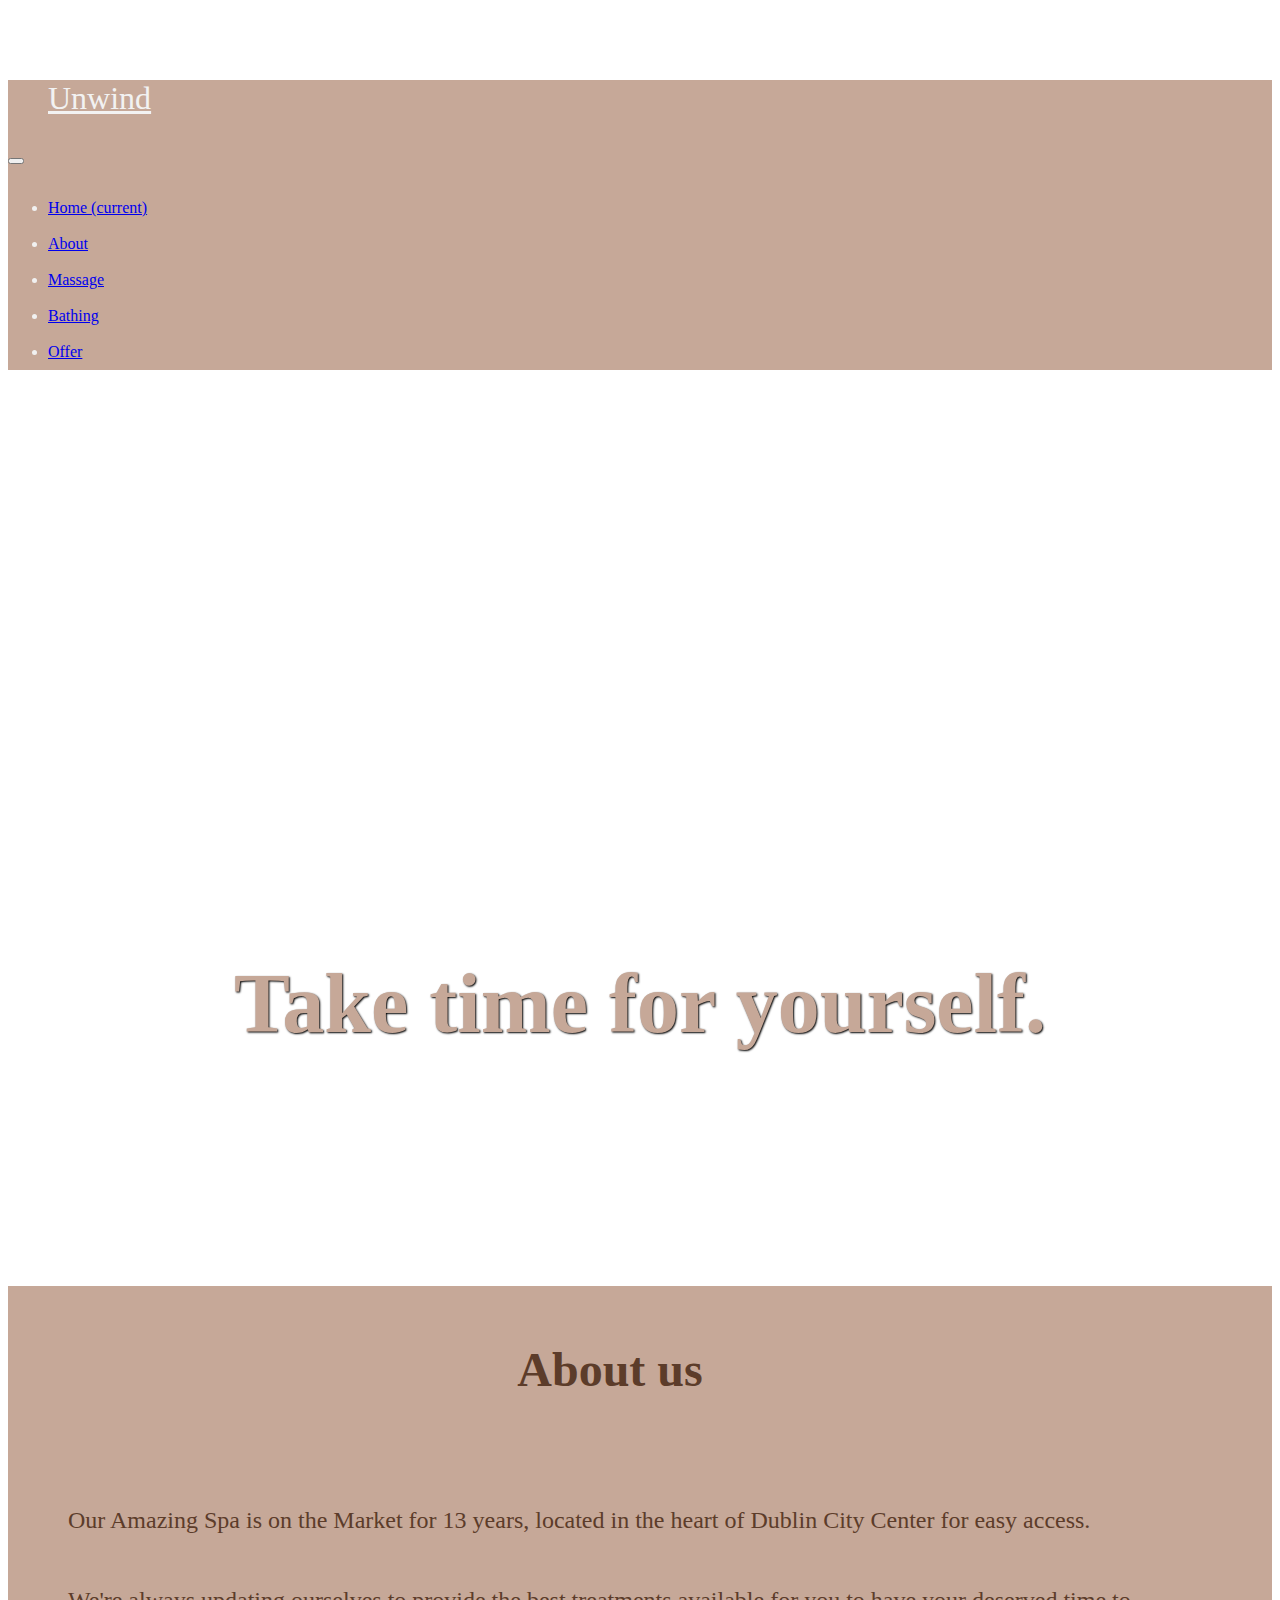
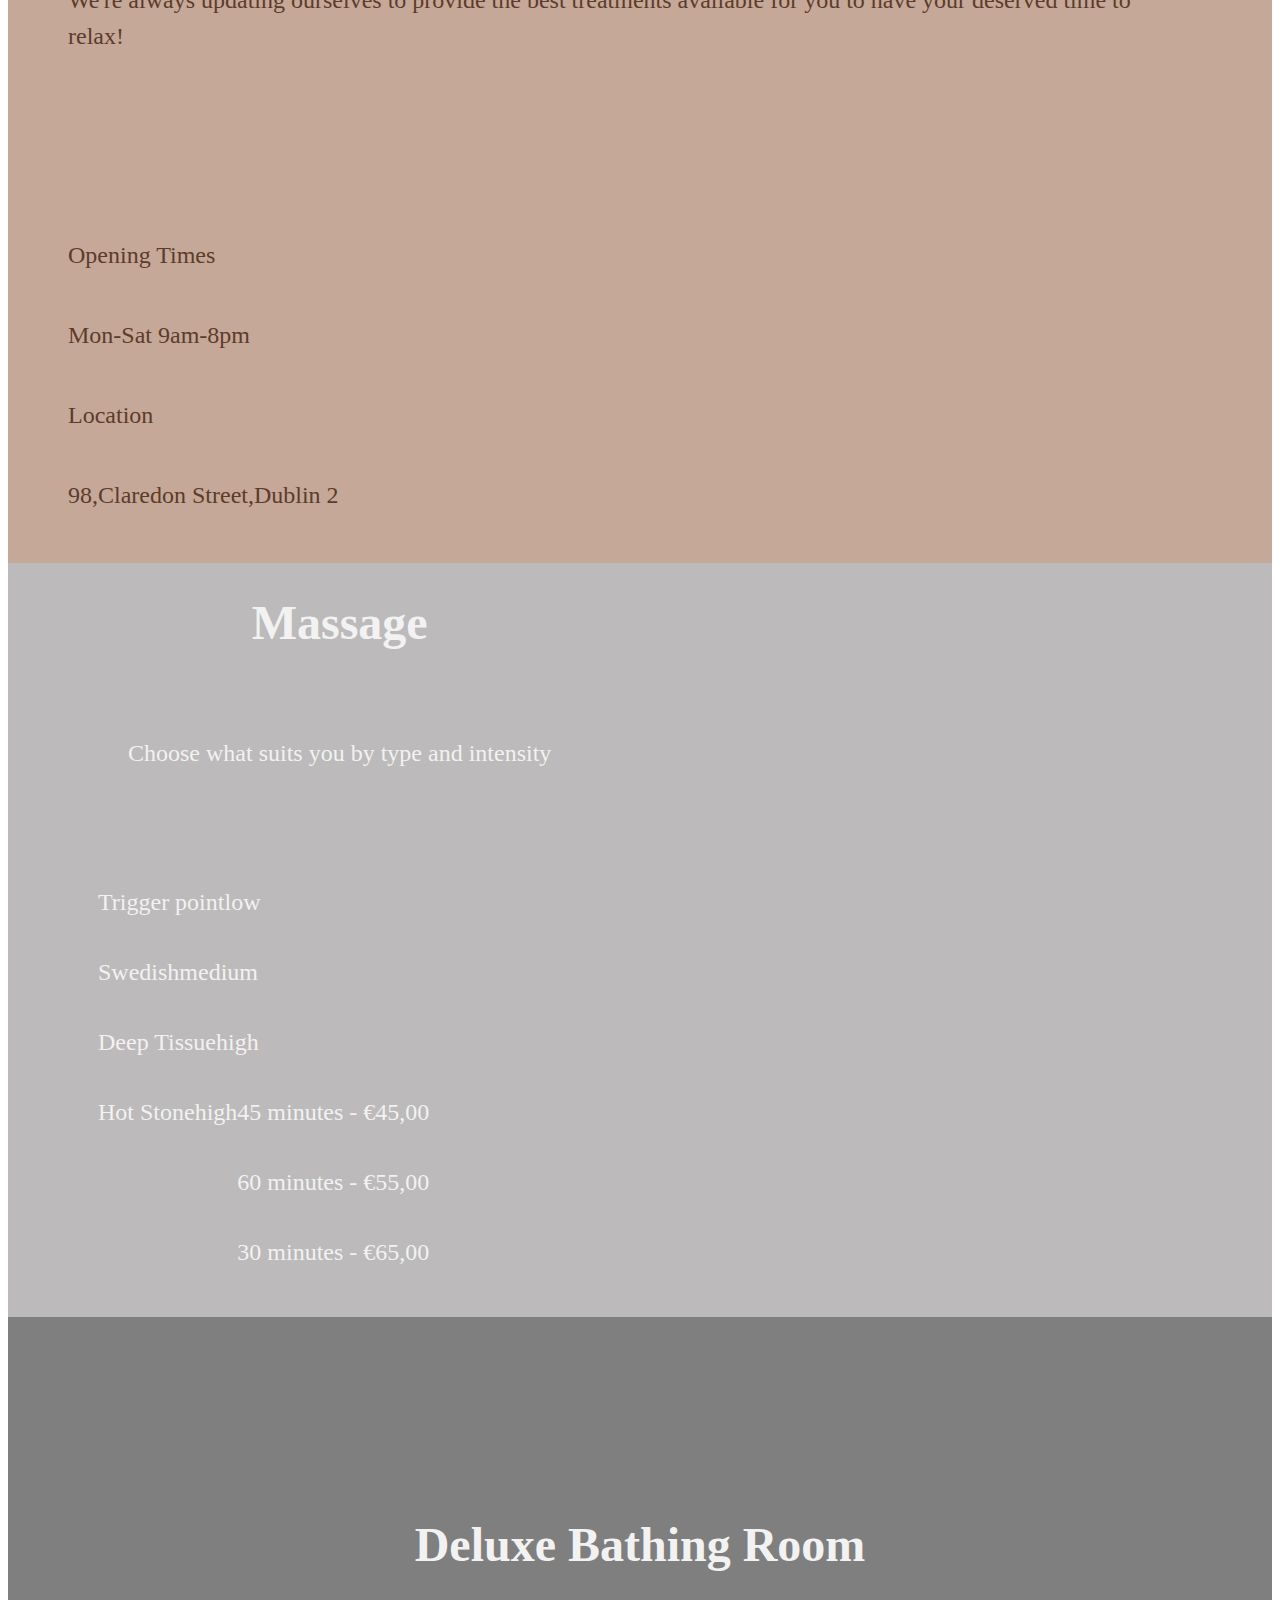
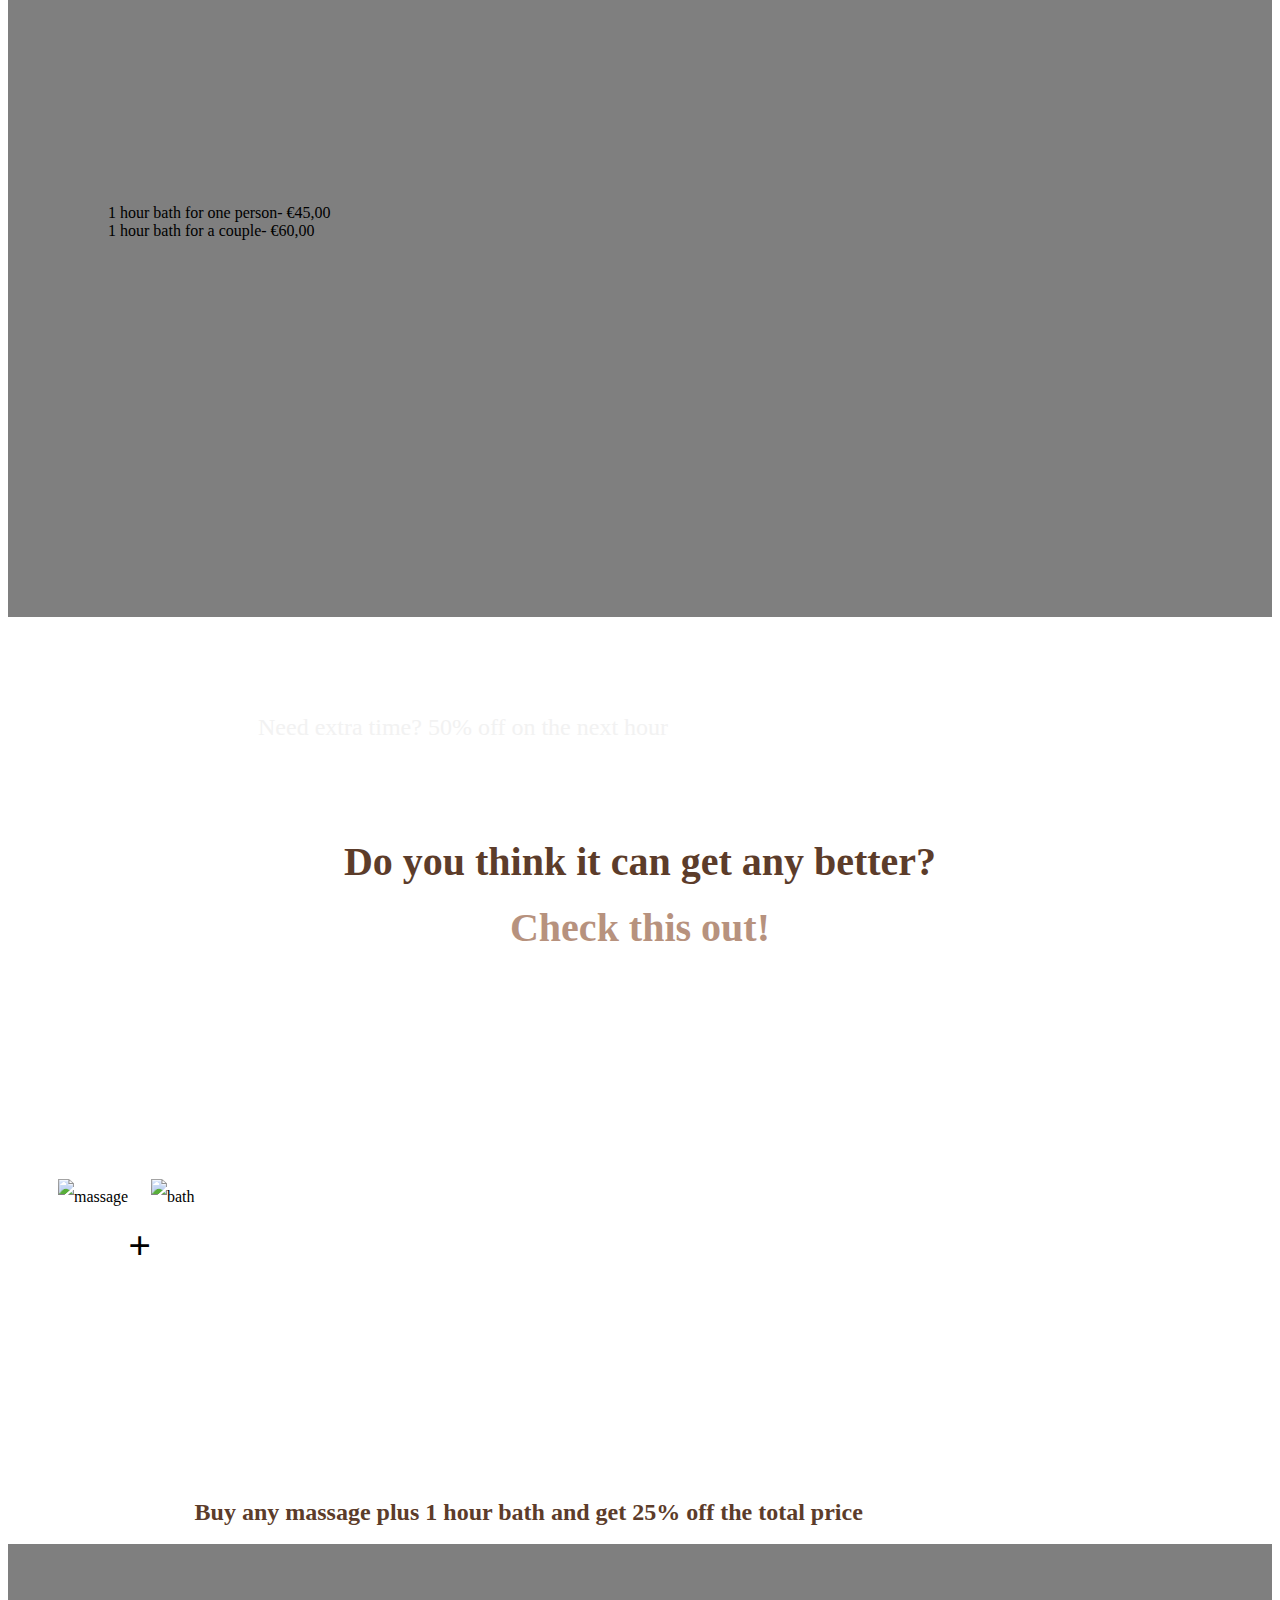
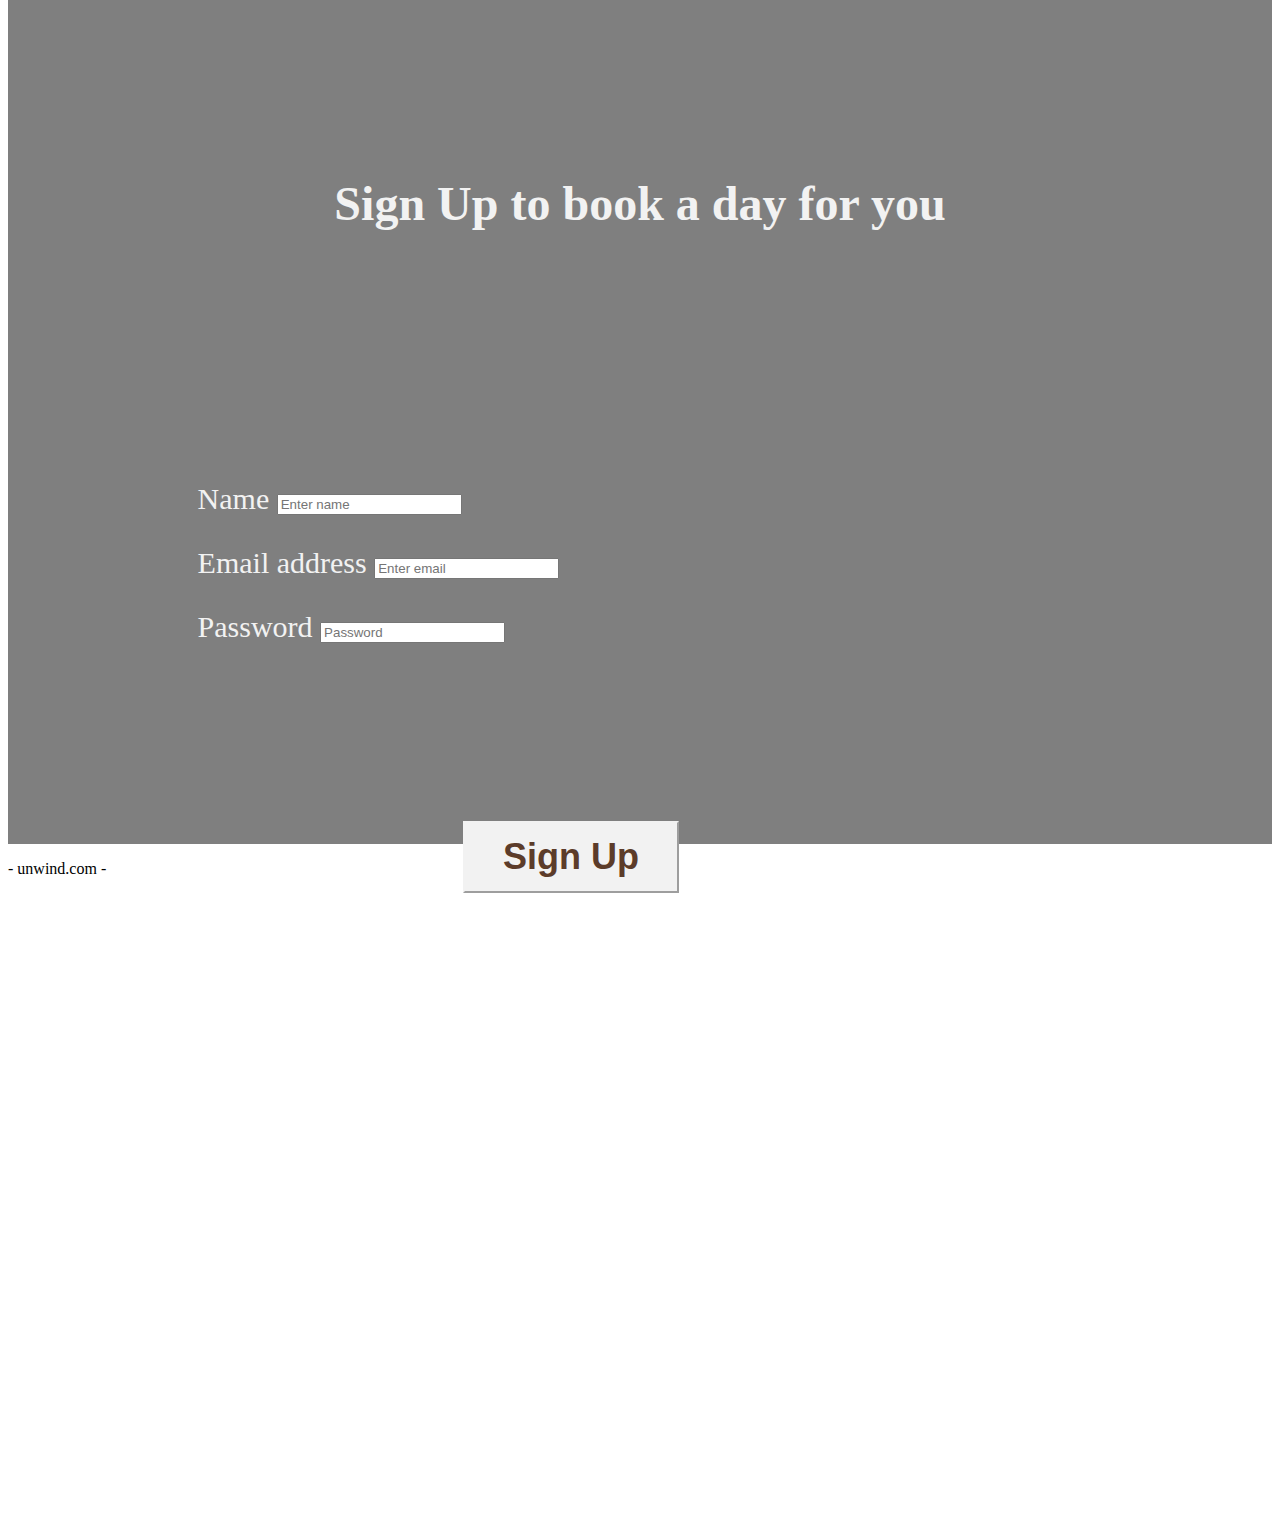
==== commit 50d40e6c: "fixing the hamburguer menu" ====
--- a/index.html
+++ b/index.html
@@ -9,6 +9,9 @@
   <link rel="stylesheet" href="https://use.fontawesome.com/releases/v5.1.1/css/all.css" integrity="sha384-O8whS3fhG2OnA5Kas0Y9l3cfpmYjapjI0E4theH4iuMD+pLhbf6JI0jIMfYcK3yZ" crossorigin="anonymous">
   <link href="https://fonts.googleapis.com/css?family=Nobile" rel="stylesheet">
   <link rel="stylesheet" href="assets/css/style.css" type="text/css" />
+  <script src="https://code.jquery.com/jquery-3.2.1.slim.min.js" integrity="sha384-KJ3o2DKtIkvYIK3UENzmM7KCkRr/rE9/Qpg6aAZGJwFDMVNA/GpGFF93hXpG5KkN" crossorigin="anonymous"></script>
+  <script src="https://cdnjs.cloudflare.com/ajax/libs/popper.js/1.12.9/umd/popper.min.js" integrity="sha384-ApNbgh9B+Y1QKtv3Rn7W3mgPxhU9K/ScQsAP7hUibX39j7fakFPskvXusvfa0b4Q" crossorigin="anonymous"></script>
+  <script src="https://maxcdn.bootstrapcdn.com/bootstrap/4.0.0/js/bootstrap.min.js" integrity="sha384-JZR6Spejh4U02d8jOt6vLEHfe/JQGiRRSQQxSfFWpi1MquVdAyjUar5+76PVCmYl" crossorigin="anonymous"></script>
   <title>Spa Website</title>
 </head>
 
@@ -17,7 +20,7 @@
 
   <!-----------------------------Navigation Section------------------------------>
 
-  <nav class="navbar navbar-expand-lg navbar-light fixed-top">
+ <nav class="navbar navbar-expand-lg navbar-light fixed-top">
     <div class="container">
       <div>
         <ul class="navbar-nav ml-auto toptitle">
@@ -26,7 +29,7 @@
           </li>
         </ul>
       </div>
-      <button class="navbar-toggler" type="button" data-toggle="collapse" data-target="#navbarSupportedContent" aria-controls="navbarSupportedContent" aria-expanded="false" aria-label="Toggle navigation">
+      <button class="navbar-toggler" type="button" data-toggle="collapse" data-target="#navbarcontent" aria-controls="navbarcontent" aria-expanded="false" aria-label="Toggle navigation">
             <span class="navbar-toggler-icon"></span>
         </button>
 
@@ -56,11 +59,13 @@
 
   <!---------------------------------Landing Page-------------------------------->
 
-  <div class="home-area">
+  <div class="home-area" id="home">
     <div class="home-text">
       <h1 id="titlepg">Take time for yourself.</h1>
     </div>
-    <button type="button" class="btn-btn-primary btn-lg" id="buttonpg" href="#form">Book Now</button>
+    <div class="button">
+      <button type="button" class="btn-btn-primary btn-lg" href="#form" id="buttonpg">Book Now</button>
+    </div>
   </div>
 
 
@@ -109,51 +114,63 @@
           <div class="containerlist">
             <div class="row">
               <div class="col-12 col-md-6">
-                Aromatherapy 45mins- €50,00
-              </div>
-              <div class="col-12 col-md-6">
-                <div class="progress">
-                  <div class="progress-bar" role="progressbar" style="width: 25%" aria-valuenow="10" aria-valuemin="0" aria-valuemax="100">low</div>
-                </div>
-              </div>
-            </div>
-
-            <div class="row">
-              <div class="col-12 col-md-6">
-                Swedish 60mins- €45,00
-              </div>
-              <div class="col-12 col-md-6">
-                <div class="progress">
-                  <div class="progress-bar" role="progressbar" style="width: 50%" aria-valuenow="10" aria-valuemin="0" aria-valuemax="100">medium</div>
-                </div>
-              </div>
-            </div>
-
-
-            <div class="row">
-              <div class="col-12 col-md-6">
-                Deep Tissue 30mins- €40,00
-              </div>
-              <div class="col-12 col-md-6">
-                <div class="progress">
-                  <div class="progress-bar" role="progressbar" style="width: 100%" aria-valuenow="10" aria-valuemin="0" aria-valuemax="100">high</div>
-                </div>
-              </div>
-            </div>
-
-            <div class="row">
-              <div class="col-12 col-md-6">
-                Hot Stone 45mins- €65,00
-              </div>
-              <div class="col-12 col-md-6">
-                <div class="progress">
-                  <div class="progress-bar" role="progressbar" style="width: 100%" aria-valuenow="10" aria-valuemin="0" aria-valuemax="100">high</div>
-                </div>
-              </div>
-            </div>
-          </div>
-        </div>
-      </div>
+                Trigger point
+              </div>
+              <div class="col-12 col-md-6" id="bar">
+                <div class="progress">
+                  <div class="progress-bar-low" role="progressbar" style="width: 25%" aria-valuenow="10" aria-valuemin="0" aria-valuemax="100">low</div>
+                </div>
+              </div>
+            </div>
+
+            <div class="row">
+              <div class="col-12 col-md-6">
+                Swedish
+              </div>
+              <div class="col-12 col-md-6" id="bar">
+                <div class="progress">
+                  <div class="progress-bar-medium" role="progressbar" style="width: 50%" aria-valuenow="10" aria-valuemin="0" aria-valuemax="100">medium</div>
+                </div>
+              </div>
+            </div>
+
+
+            <div class="row">
+              <div class="col-12 col-md-6">
+                Deep Tissue
+              </div>
+              <div class="col-12 col-md-6" id="bar">
+                <div class="progress">
+                  <div class="progress-bar-high" role="progressbar" style="width: 100%" aria-valuenow="10" aria-valuemin="0" aria-valuemax="100">high</div>
+                </div>
+              </div>
+            </div>
+
+            <div class="row">
+              <div class="col-12 col-md-6">
+                Hot Stone
+              </div>
+              <div class="col-12 col-md-6" id="bar">
+                <div class="progress">
+                  <div class="progress-bar-high" role="progressbar" style="width: 100%" aria-valuenow="10" aria-valuemin="0" aria-valuemax="100">high</div>
+                </div>
+
+
+              </div>
+              <div class="circles">
+                <div class="row">
+                  <div class="col-12">
+                    <span><i class="fas fa-square" id="low-square"></i> 45 minutes - €45,00</span><br>
+                    <span><i class="fas fa-square" id="medium-square"></i> 60 minutes - €55,00</span><br>
+                    <span><i class="fas fa-square" id="high-square"></i> 30 minutes - €65,00</i></span>
+                  </div>
+                </div>
+              </div>
+            </div>
+          </div>
+        </div>
+      </div>
+
     </div>
 
   </section>
@@ -168,10 +185,9 @@
         <div class="col-md-12">
           <h1 class="titlebath">Deluxe Bathing Room</h1>
           <div id="textbath">
-            <i class="fal fa-user-friends"></i>
-            <p class="couple">1 hour bath for a couple- €60,00</p>
-            <i class="far fa-user-alt"></i>
-            <p class="single">1 hour bath for one person- €45,00</p>
+            <span><i class="fa fa-user-alt"></i>  1 hour bath for one person- €45,00</span>
+            </br>
+           <span><i class="fa fa-user-friends"></i> 1 hour bath for a couple- €60,00</span>
           </div>
           <p class="bottom"> Need extra time? 50% off on the next hour</p>
         </div>
@@ -189,20 +205,19 @@
         <h1 id="top">Do you think it can get any better?</h1>
         <h2 id="secondtop">Check this out!</h2>
         <div class="row" id="roundpics">
-          <div class="col-sm-4">
-            <img src="images/massagepic.jpg" class="rounded-circle" alt="massage" width="280" height="280">
-          </div>
-          <div class="col-sm-4">
+          <div class="col-sm-5">
+            <img src="images/massagepic.jpg" class="rounded-circle" alt="massage">
+          </div>
+          <div class="col-sm-2">
             <p id="signplus">+</p>
           </div>
-          <div class="col-sm-4">
-            <img src="./images/bath.jpg" class="rounded-circle" alt="massage" width="280" height="280">
-          </div>
-        </div>
-        <p id="bottom">Buy any massage plus 1 hour bath and get 25%off the total price</p>
-
-      </div>
-    </div>
+          <div class="col-sm-5">
+            <img src="./images/bath.jpg" class="rounded-circle" alt="bath">
+          </div>
+          <p id="bottom">Buy any massage plus 1 hour bath and get 25% off the total price</p>
+        </div>
+
+
   </section>
 
   <!--------------------------------------Form--------------->
@@ -231,30 +246,22 @@
     </div>
   </section>
 
-<!-----------------------------------------end---------------------------->
+
+
+  <!------------Footer---------->
+  <section id="footer" class="footer">
+    <div class="text-center center-block">
+      <p class="txt-footer">- unwind.com -</p>
+      <br />
+      <a href="https://www.facebook.com"><i class="fa fa-facebook-square fa-3x social"></i></a>
+      <a href="https://twitter.com"><i class="fa fa-twitter-square fa-3x social"></i></a>
+      <a href="mailto:unwindnow@gmail.com"><i class="fa fa-envelope-square fa-3x social"></i></a>
+    </div>
+  </section>
+  <!-----------------------------------------end---------------------------->
   <script src="https://ajax.googleapis.com/ajax/libs/jquery/3.4.0/jquery.min.js "></script>
   <script type="text/javascript " src="./libraries/bootstrap.min.js "></script>
 
-<!------------Footer---------->
-  <footer class="page-footer font-small cyan darken-3" id="footerpg">
-    <div class="container">
-      <div class="row" id="icons">
-        <div class="col-md-12 py-5">
-          <div class="mb-5 flex-center" id="socialmedia">
-            <a class="fb-ic ">
-            <i class="fab fa-facebook-f fa-lg white-text mr-md-5 mr-3 fa-2x "> </i>
-          </a>
-            <a class="tw-ic ">
-            <i class="fab fa-twitter fa-lg white-text mr-md-5 mr-3 fa-2x "> </i>
-          </a>
-            <a class="ins-ic ">
-            <i class="fab fa-instagram fa-lg white-text mr-md-5 mr-3 fa-2x "> </i>
-          </a>
-          </div>
-        </div>
-      </div>
-    </div>
-  </footer>
 </body>
 
 </html>
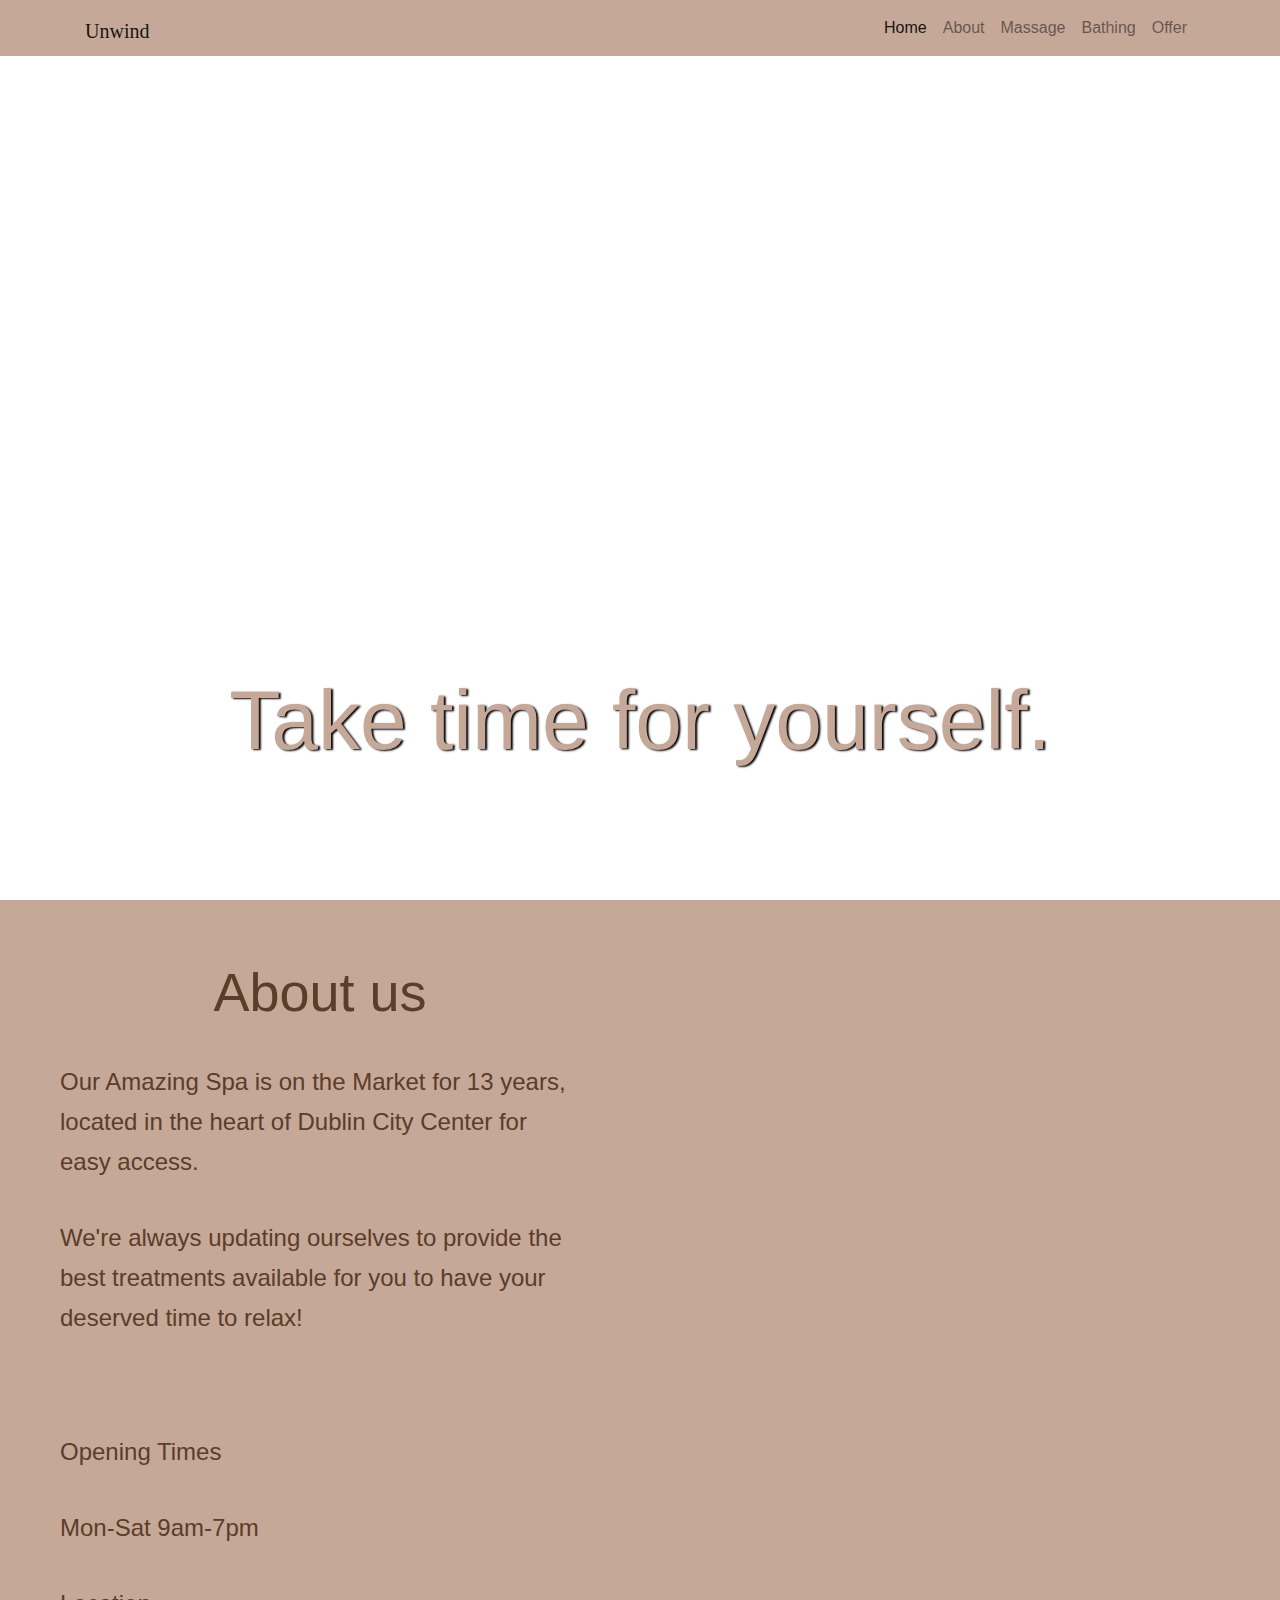
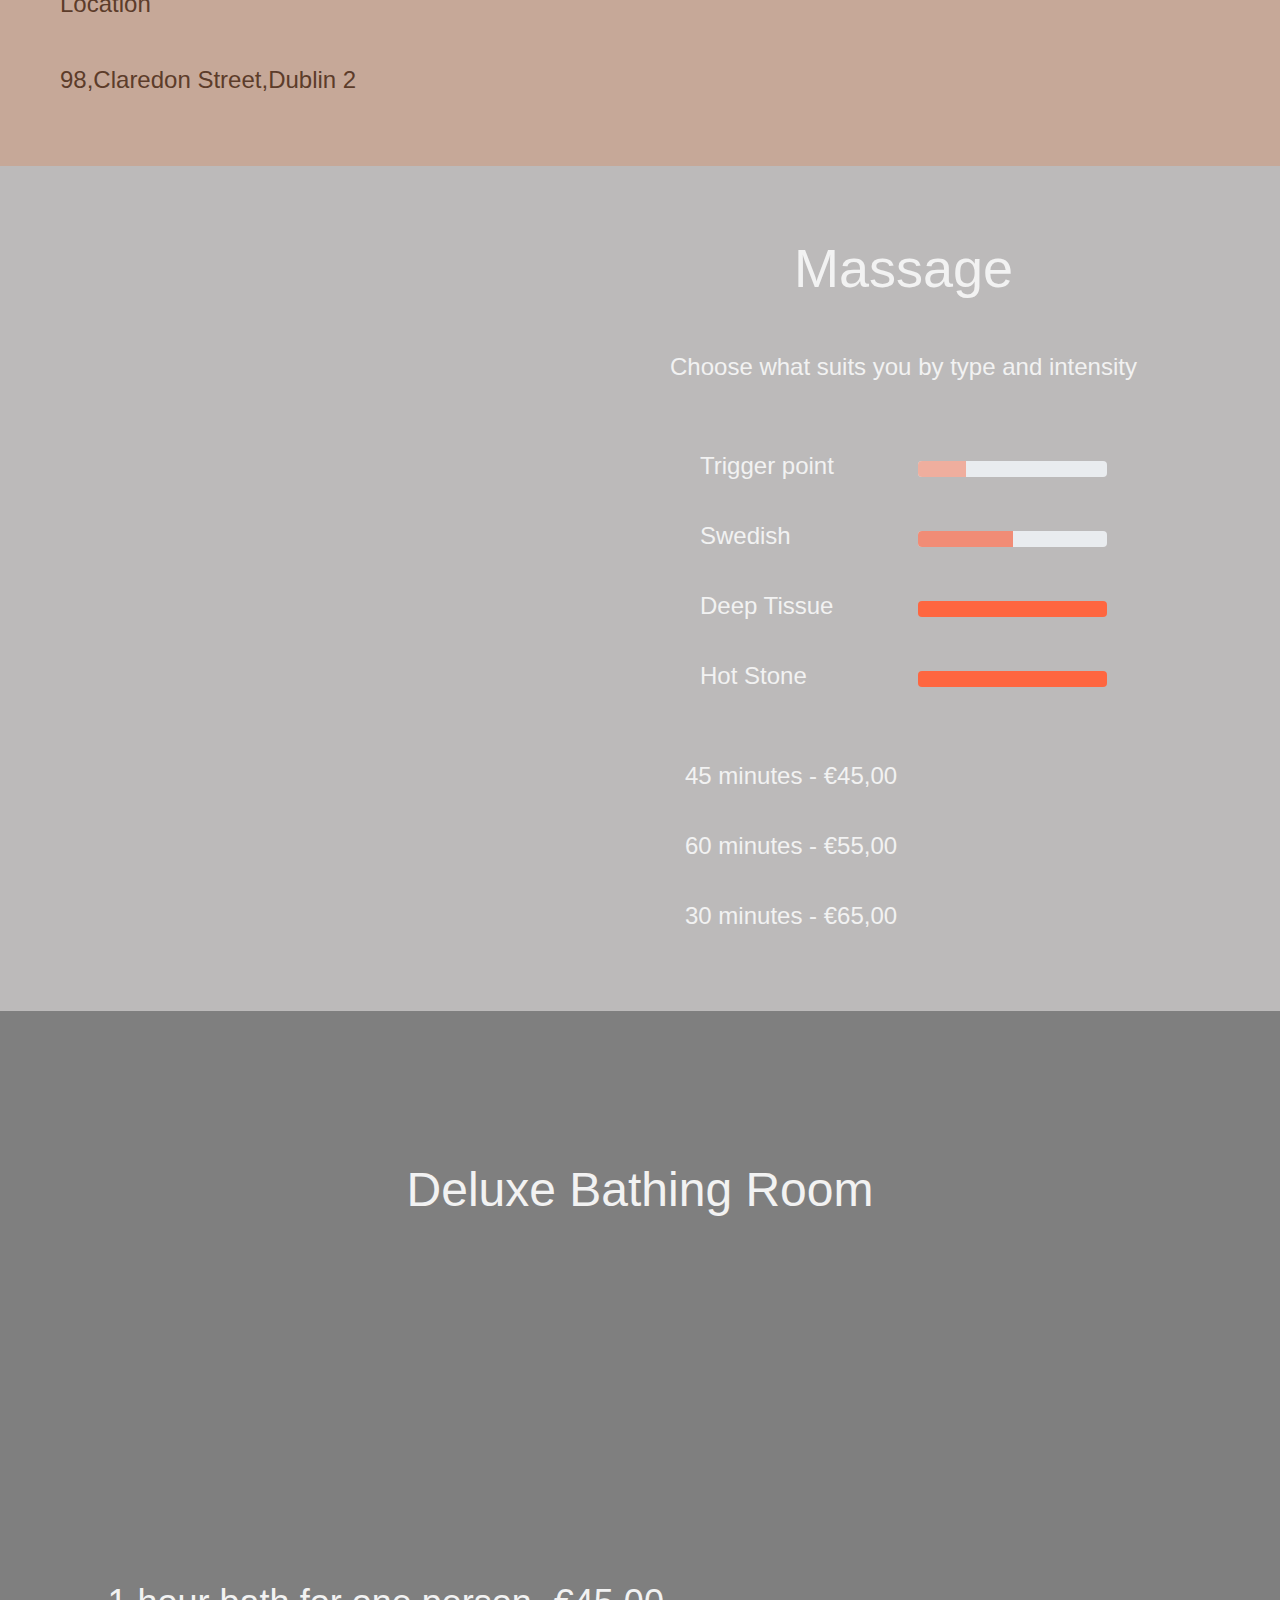
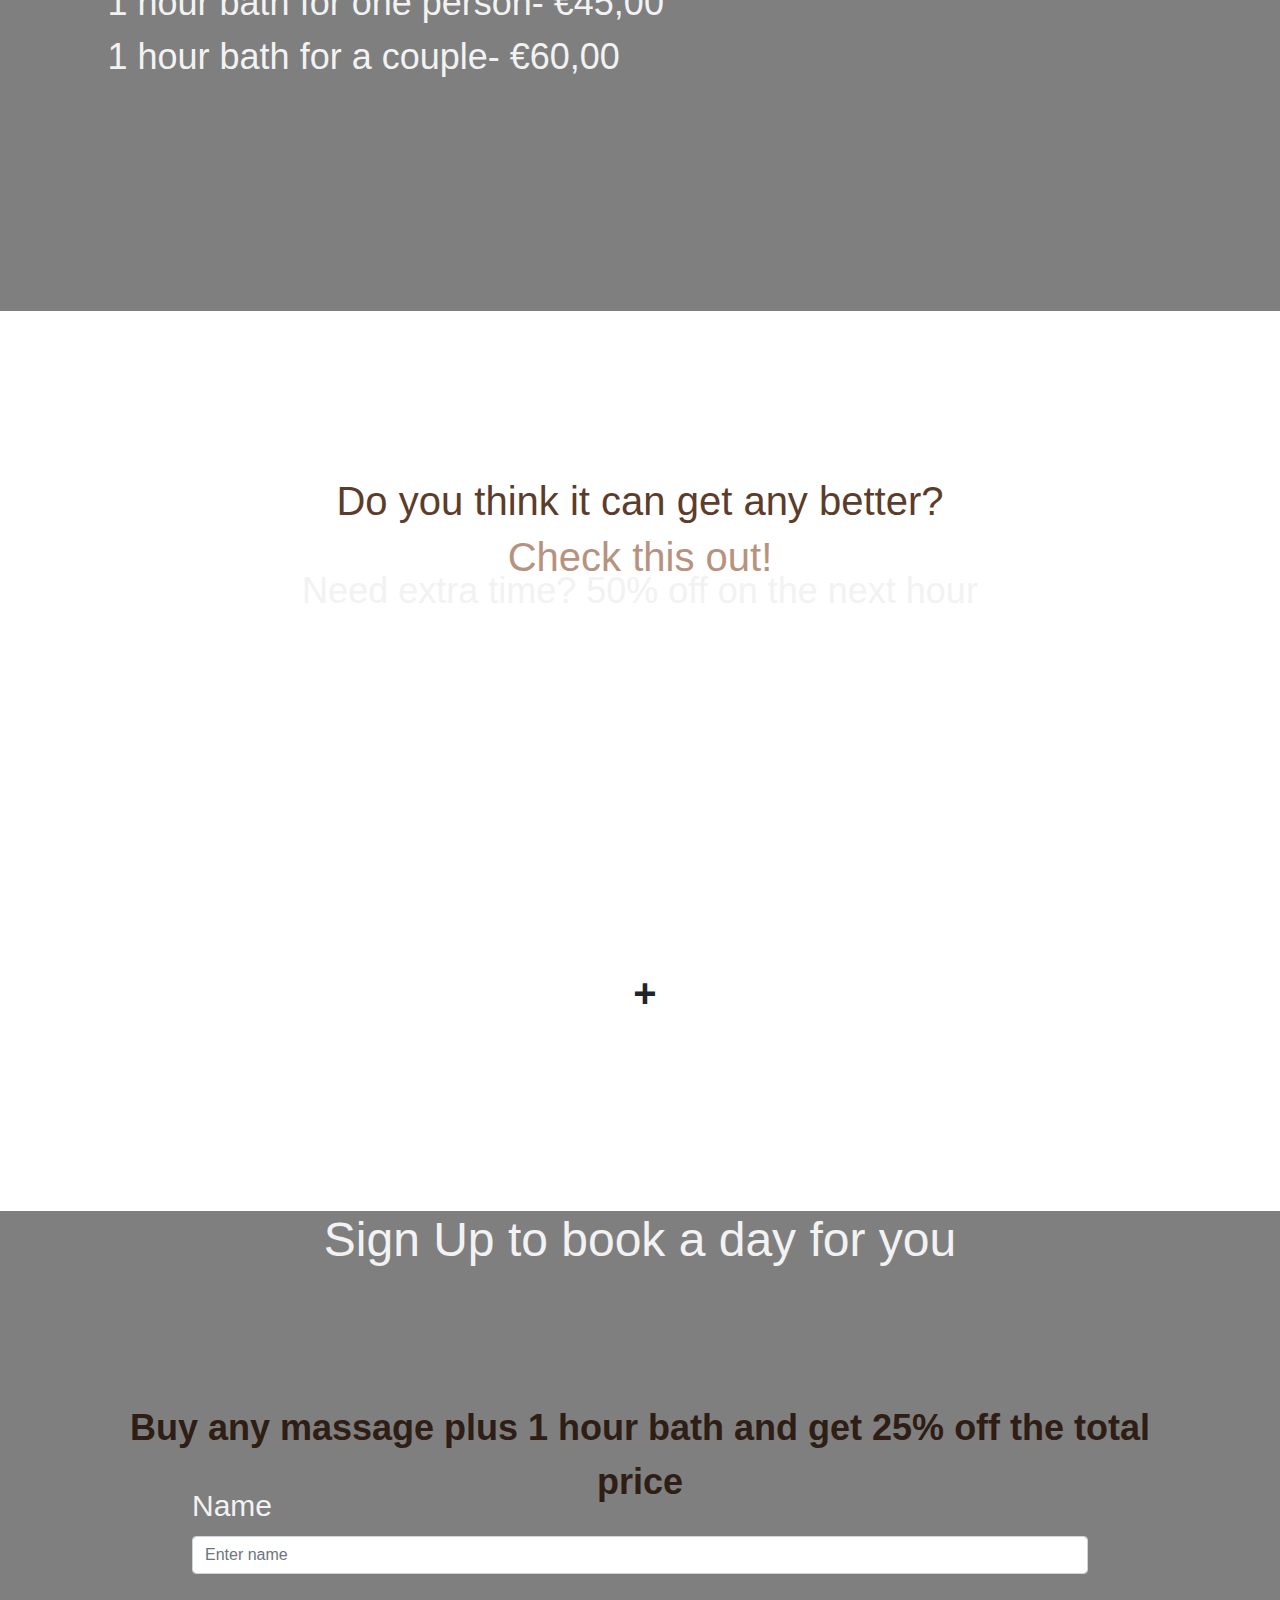
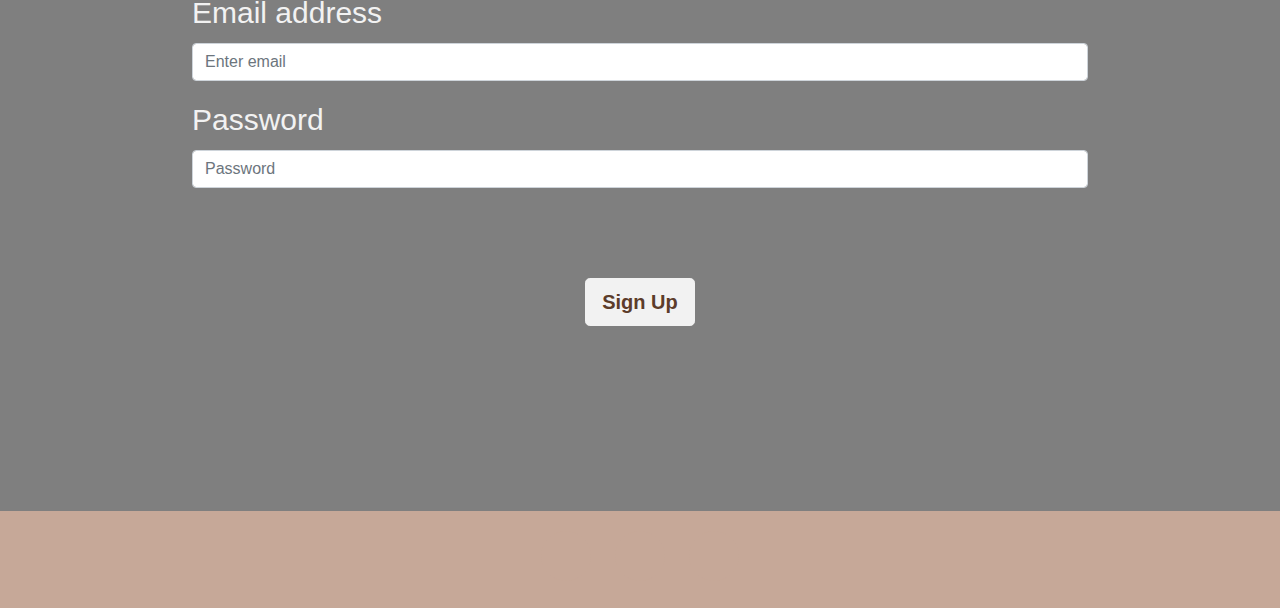
==== commit bbbe937c: "changed the footer display" ====
--- a/index.html
+++ b/index.html
@@ -9,18 +9,19 @@
   <link rel="stylesheet" href="https://use.fontawesome.com/releases/v5.1.1/css/all.css" integrity="sha384-O8whS3fhG2OnA5Kas0Y9l3cfpmYjapjI0E4theH4iuMD+pLhbf6JI0jIMfYcK3yZ" crossorigin="anonymous">
   <link href="https://fonts.googleapis.com/css?family=Nobile" rel="stylesheet">
   <link rel="stylesheet" href="assets/css/style.css" type="text/css" />
-  <script src="https://code.jquery.com/jquery-3.2.1.slim.min.js" integrity="sha384-KJ3o2DKtIkvYIK3UENzmM7KCkRr/rE9/Qpg6aAZGJwFDMVNA/GpGFF93hXpG5KkN" crossorigin="anonymous"></script>
-  <script src="https://cdnjs.cloudflare.com/ajax/libs/popper.js/1.12.9/umd/popper.min.js" integrity="sha384-ApNbgh9B+Y1QKtv3Rn7W3mgPxhU9K/ScQsAP7hUibX39j7fakFPskvXusvfa0b4Q" crossorigin="anonymous"></script>
-  <script src="https://maxcdn.bootstrapcdn.com/bootstrap/4.0.0/js/bootstrap.min.js" integrity="sha384-JZR6Spejh4U02d8jOt6vLEHfe/JQGiRRSQQxSfFWpi1MquVdAyjUar5+76PVCmYl" crossorigin="anonymous"></script>
+  <link rel="stylesheet" href="https://stackpath.bootstrapcdn.com/bootstrap/4.3.1/css/bootstrap.min.css" integrity="sha384-ggOyR0iXCbMQv3Xipma34MD+dH/1fQ784/j6cY/iJTQUOhcWr7x9JvoRxT2MZw1T" crossorigin="anonymous">
+  <script src="https://code.jquery.com/jquery-3.3.1.slim.min.js" integrity="sha384-q8i/X+965DzO0rT7abK41JStQIAqVgRVzpbzo5smXKp4YfRvH+8abtTE1Pi6jizo" crossorigin="anonymous"></script>
+  <script src="https://cdnjs.cloudflare.com/ajax/libs/popper.js/1.14.7/umd/popper.min.js" integrity="sha384-UO2eT0CpHqdSJQ6hJty5KVphtPhzWj9WO1clHTMGa3JDZwrnQq4sF86dIHNDz0W1" crossorigin="anonymous"></script>
+  <script src="https://stackpath.bootstrapcdn.com/bootstrap/4.3.1/js/bootstrap.min.js" integrity="sha384-JjSmVgyd0p3pXB1rRibZUAYoIIy6OrQ6VrjIEaFf/nJGzIxFDsf4x0xIM+B07jRM" crossorigin="anonymous"></script>
   <title>Spa Website</title>
 </head>
 
 <body>
 
 
-  <!-----------------------------Navigation Section------------------------------>
-
- <nav class="navbar navbar-expand-lg navbar-light fixed-top">
+  <!-----------------------------Navigation Section---------------------------->
+
+  <nav class="navbar navbar-expand-lg navbar-light fixed-top">
     <div class="container">
       <div>
         <ul class="navbar-nav ml-auto toptitle">
@@ -57,57 +58,56 @@
     </div>
   </nav>
 
-  <!---------------------------------Landing Page-------------------------------->
+  <!---------------------------------Landing Page------------------------------>
 
   <div class="home-area" id="home">
     <div class="home-text">
       <h1 id="titlepg">Take time for yourself.</h1>
     </div>
     <div class="button">
-      <button type="button" class="btn-btn-primary btn-lg" href="#form" id="buttonpg">Book Now</button>
+      <button type="button" class="btn-btn-primary btn-lg" id="buttonpg">Book Now</button>
     </div>
   </div>
 
 
-  <!----------------------------------About us---------------------------------->
+  <!----------------------------------About us--------------------------------->
 
   <section id="about-us" class="about-us">
     <div class="row no-gutters">
       <div class="col-12 col-md-6 d-flex align-items-center order-1 order-md-0">
-        <div class="about">
-          <h1 class="important">About us</h1>
+        <div class="abouttxt">
+          <h2 class="important">About us</h2>
           <div class="description">
             <p>Our Amazing Spa is on the Market for 13 years, located in the heart of Dublin City Center for easy access.</p>
             <p>We're always updating ourselves to provide the best treatments available for you to have your deserved time to relax!</p>
             <div class="details">
               <p>Opening Times</p>
-              <p>Mon-Sat 9am-8pm</p>
+              <p>Mon-Sat 9am-7pm</p>
               <p>Location</p>
               <p>98,Claredon Street,Dublin 2</p>
             </div>
           </div>
         </div>
       </div>
-      <div class="col-12 col-md-6 order-0 order-md-1">
-        <div class="vh-100 cover" id="about"></div>
-      </div>
-    </div>
-
-  </section>
-
-
-
-
-  <!------------------------------------Massage---------------------------------->
+      <div class="col-12 col-md-6 order-0 order-md-1" id="about">
+
+      </div>
+    </div>
+
+  </section>
+
+
+
+
+  <!------------------------------------Massage-------------------------------->
 
   <section id="massage" class="massage">
     <div class="row no-gutters">
-      <div class="col-12 col-md-6 order-2">
-        <div class="vh-100 cover"></div>
+      <div class="col-12 col-md-6 order-2" id="cover">
       </div>
       <div class="col-12 col-md-6 d-flex align-items-center order-3">
         <div id="masstop">
-          <h1 class="titlemass">Massage</h1>
+          <h2 class="titlemass">Massage</h2>
           <div id="secondline">
             <p>Choose what suits you by type and intensity</p>
           </div>
@@ -127,7 +127,7 @@
               <div class="col-12 col-md-6">
                 Swedish
               </div>
-              <div class="col-12 col-md-6" id="bar">
+              <div class="col-12 col-md-6" id="bar1">
                 <div class="progress">
                   <div class="progress-bar-medium" role="progressbar" style="width: 50%" aria-valuenow="10" aria-valuemin="0" aria-valuemax="100">medium</div>
                 </div>
@@ -139,7 +139,7 @@
               <div class="col-12 col-md-6">
                 Deep Tissue
               </div>
-              <div class="col-12 col-md-6" id="bar">
+              <div class="col-12 col-md-6" id="bar2">
                 <div class="progress">
                   <div class="progress-bar-high" role="progressbar" style="width: 100%" aria-valuenow="10" aria-valuemin="0" aria-valuemax="100">high</div>
                 </div>
@@ -150,7 +150,7 @@
               <div class="col-12 col-md-6">
                 Hot Stone
               </div>
-              <div class="col-12 col-md-6" id="bar">
+              <div class="col-12 col-md-6" id="bar3">
                 <div class="progress">
                   <div class="progress-bar-high" role="progressbar" style="width: 100%" aria-valuenow="10" aria-valuemin="0" aria-valuemax="100">high</div>
                 </div>
@@ -162,7 +162,7 @@
                   <div class="col-12">
                     <span><i class="fas fa-square" id="low-square"></i> 45 minutes - €45,00</span><br>
                     <span><i class="fas fa-square" id="medium-square"></i> 60 minutes - €55,00</span><br>
-                    <span><i class="fas fa-square" id="high-square"></i> 30 minutes - €65,00</i></span>
+                    <span><i class="fas fa-square" id="high-square"></i> 30 minutes - €65,00</span>
                   </div>
                 </div>
               </div>
@@ -177,17 +177,17 @@
 
 
 
-  <!--------------------------------------Bathing------------------------------->
+  <!--------------------------------------Bathing------------------------------>
 
   <section id="bathing" class="bathing">
     <div id="hero-bath">
       <div id="hero-overlay-bath">
         <div class="col-md-12">
-          <h1 class="titlebath">Deluxe Bathing Room</h1>
+          <h2 class="titlebath">Deluxe Bathing Room</h2>
           <div id="textbath">
             <span><i class="fa fa-user-alt"></i>  1 hour bath for one person- €45,00</span>
             </br>
-           <span><i class="fa fa-user-friends"></i> 1 hour bath for a couple- €60,00</span>
+            <span><i class="fa fa-user-friends"></i> 1 hour bath for a couple- €60,00</span>
           </div>
           <p class="bottom"> Need extra time? 50% off on the next hour</p>
         </div>
@@ -198,12 +198,12 @@
 
 
 
-  <!--------------------------------------Offer---------------------------------->
+  <!--------------------------------------Offer-------------------------------->
   <section id="offer" class="offer">
     <div id="hero-offer">
       <div class="container">
-        <h1 id="top">Do you think it can get any better?</h1>
-        <h2 id="secondtop">Check this out!</h2>
+        <h2 id="top">Do you think it can get any better?</h2>
+        <h3 id="secondtop">Check this out!</h3>
         <div class="row" id="roundpics">
           <div class="col-sm-5">
             <img src="images/massagepic.jpg" class="rounded-circle" alt="massage">
@@ -216,19 +216,19 @@
           </div>
           <p id="bottom">Buy any massage plus 1 hour bath and get 25% off the total price</p>
         </div>
-
-
-  </section>
-
-  <!--------------------------------------Form--------------->
+      </div>
+    </div>
+  </section>
+
+  <!--------------------------------------Form--------------------------------->
   <section id="form" class="form">
     <div id="hero-cal">
       <div id="hero-overlay-cal">
-        <h1 class="formt">Sign Up to book a day for you</h1>
+        <h2 class="formt">Sign Up to book a day for you</h2>
         <form>
           <div class="form-group">
             <label for="InputName">Name</label>
-            <input type="name" class="form-control" id="InputName" placeholder="Enter name">
+            <input type="text" class="form-control" id="InputName" placeholder="Enter name">
           </div>
           <div class="form-group">
             <label for="InputEmail1">Email address</label>
@@ -243,25 +243,19 @@
         </form>
       </div>
     </div>
-    </div>
-  </section>
-
-
-
-  <!------------Footer---------->
-  <section id="footer" class="footer">
-    <div class="text-center center-block">
-      <p class="txt-footer">- unwind.com -</p>
-      <br />
-      <a href="https://www.facebook.com"><i class="fa fa-facebook-square fa-3x social"></i></a>
-      <a href="https://twitter.com"><i class="fa fa-twitter-square fa-3x social"></i></a>
-      <a href="mailto:unwindnow@gmail.com"><i class="fa fa-envelope-square fa-3x social"></i></a>
-    </div>
-  </section>
+  </section>
+
+  <!-------------------Footer------------------->
+  <div class="footer-main-div">
+    <div class="footer-social-icons">
+      <ul>
+        <li><a href="#" target="blank"><i class="fab fa-facebook"></i></a></li>
+        <li><a href="#" target="blank"><i class="fab fa-twitter"></i></a></li>
+        <li><a href="#" target="blank"><i class="far fa-envelope"></i></a></li>
+      </ul>
+    </div>
+  </div>
   <!-----------------------------------------end---------------------------->
-  <script src="https://ajax.googleapis.com/ajax/libs/jquery/3.4.0/jquery.min.js "></script>
-  <script type="text/javascript " src="./libraries/bootstrap.min.js "></script>
-
 </body>
 
 </html>
--- a/assets/css/style.css
+++ b/assets/css/style.css
@@ -2,7 +2,10 @@
 
 body {
   overflow-x: hidden;
-  padding-top: 56px;
+  margin: 0 auto;
+  height: 100%;
+  width: 100%;
+  position: relative;
 }
 
 /*-----Navigation bar----*/
@@ -26,10 +29,10 @@
 
 
 
+
 /*------Landing Page----*/
 
 .home-area {
-  background-attachment: fixed;
   background: url('../../images/landing.jpg');
   background-position: center center;
   -webkit-background-size: cover;
@@ -41,412 +44,620 @@
 .home-text {
   margin: 0 auto;
   text-align: center;
+  height: auto;
 }
 
 #titlepg {
-
   margin-top: 45%;
   font-size: 84px;
+  padding: 30px;
   color: #C6A898;
-  text-shadow: 1px 1px 2px black;
-
-}
-
-
+  text-shadow: 2px 1px 2px black;
+
+}
 
 #buttonpg {
   background-color: #f2f2f2;
   color: #5C3C2A;
   border-color: #f2f2f2;
   font-weight: bold;
-  margin-top: 40%;
-  margin-left: 30%;
-
-}
-
-@media only screen and (min-width: 768px) {
-  #home-text {
-    padding: 20px;
-    margin-top: 30%;
-  }
-
+  display: block;
+  margin: 0 auto;
+  margin-top: 10%;
+
+
+}
+
+@media (min-width: 600px) {
   #buttonpg {
-    margin-left: 35%;
-    margin-right: 30%;
+    margin-top: 20%;
+    font-size: 36px;
+    padding: 14px 40px;
+  }
+
+  #titlepg {
+    margin-top: 40%;
+  }
+}
+
+@media (max-width: 360px) {
+  #titlepg {
+    font-size: 54px;
+
+  }
+
+  #buttonpg {
+    margin-top: 20%;
+
+  }
+}
+
+@media (min-width: 1024px) {
+  #titlepg {
     margin-top: 50%;
-    width: 8em;
-    height: 3em;
+  }
+}
+
+
+
+
+/*--------------About Us----------*/
+
+#about {
+  background-attachment: fixed;
+  background-image: url(' ../../images/aboutus.jpg');
+  background-size: cover;
+  background-repeat: no-repeat;
+  position: relative;
+  padding: 30px;
+}
+
+.about-us {
+  background-color: #C6A898;
+  margin: 0px;
+}
+
+.abouttxt {
+  margin: 30px;
+
+}
+
+.important {
+  padding: 40px 30px 40px;
+  text-align: center;
+  color: #5C3C2A;
+  font-size: 54px;
+  line-height: 44px;
+}
+
+.description p {
+  padding: 0px 30px 20px;
+  text-align: left;
+  font-size: 24px;
+  color: #5C3C2A;
+  line-height: 40px;
+
+}
+
+.details {
+
+  bottom: 0;
+  padding-top: 10%;
+  font-size: 1rem;
+
+}
+
+.details p {
+  text-align: left;
+  color: #5C3C2A;
+
+}
+
+@media (min-width: 700px) and (max-width: 1000px) {
+  .description p {
+    line-height: 30px;
+
+  }
+}
+
+@media (max-width: 600px) {
+  #about {
+    height: 100vh;
+  }
+}
+
+
+/*------------------Massage---------------*/
+
+#cover {
+  background-attachment: fixed;
+  background-image: url('../../images/massagepic.jpg');
+  background-size: cover;
+  background-repeat: no-repeat;
+  position: relative;
+  padding: 30px;
+  margin: 0px;
+}
+
+
+
+#massage {
+  background-color: #BCBABA;
+  color: #f2f2f2;
+  margin: 0px;
+}
+
+#masstop {
+  margin: 30px;
+}
+
+.titlemass {
+  font-size: 54px;
+  color: #f2f2f2;
+  text-align: center;
+  padding: 40px 30px 40px;
+
+}
+
+#secondline {
+  font-size: 24px;
+  color: #f2f2f2;
+  text-align: center;
+}
+
+.containerlist {
+  width: 100%;
+  height: 100%;
+  font-size: 24px;
+  line-height: 70px;
+  padding: 30px;
+}
+
+#bar,
+#bar1,
+#bar2,
+#bar3 {
+  margin-top: 30px;
+}
+
+.progress-bar-low {
+  background-color: #EFAE9E;
+  color: #f2f2f2;
+}
+
+.progress-bar-medium {
+  background-color: #F18C76;
+}
+
+.progress-bar-high {
+  background-color: #FE6640;
+}
+
+.circles {
+  padding-top: 30px;
+}
+
+#low-square {
+  color: #EFAE9E;
+}
+
+#medium-square {
+  color: #F18C76;
+}
+
+#high-square {
+  color: #FE6640;
+}
+
+tbody {
+  font-weight: normal;
+  font-size: 36px;
+  color: #f2f2f2;
+}
+
+thead {
+  font-size: 36px;
+  color: #f2f2f2;
+}
+
+
+
+@media (max-width: 320px) {
+  .containerlist {
+    font-size: 18px;
+  }
+}
+
+@media (min-width: 700px) and (max-width:1000px) {
+  .containerlist {
+    padding: 10px;
+  }
+}
+
+@media (max-width: 600px) {
+  #cover {
+    height: 100vh;
+  }
+
+}
+
+/*------------Bathing---------*/
+
+bathing {
+  margin: 0px;
+}
+
+#hero-bath {
+  background-image: url('../../images/bath.jpg');
+  background-size: cover;
+  background-position: center center;
+  position: relative;
+  top: 0;
+  bottom: 0;
+  height: 100vh;
+  z-index: -10;
+}
+
+#hero-overlay-bath {
+  position: absolute;
+  background-color: rgba(0, 0, 0, 0.5);
+  top: 0px;
+  bottom: 0px;
+  height: 100%;
+  width: 100%;
+  z-index: -5;
+}
+
+#textbath {
+  color: #f2f2f2;
+  display: block;
+  margin: 0 auto;
+  padding: 30px;
+  padding-top: 130px;
+}
+
+.titlebath {
+  font-size: 48px;
+  text-align: center;
+  color: #f2f2f2;
+  margin-top: 70px;
+
+}
+
+.bottom {
+  color: #f2f2f2;
+  font-size: 24px;
+  padding-top: 200px;
+  text-align: center;
+
+}
+
+@media (min-width: 600px) and (max-width: 1000px) {
+  #textbath {
+    font-size: 24px;
+    padding: 70px;
+    padding-top: 240px;
+    margin-left: 5%;
+  }
+
+  .bottom {
     font-size: 36px;
 
-  }
-
-
-  /*--------------About Us----------*/
-  .about-us {
-    background-color: #C6A898;
-    margin: 0px;
-
-
-  }
-
-  .about {
-    margin: 30px;
-  }
-
-  .important {
-    padding: 30px 30px 20px;
-    text-align: center;
-    color: #5C3C2A;
+    padding-top: 240px;
+  }
+
+  .titlebath {
+    font-size: 54px;
+    margin-top: 130px;
+
+  }
+}
+
+@media (max-width: 320px) {
+  .bottom {
+    font-size: 18px;
+    padding-top: 50px;
+    padding-bottom: 30px;
+  }
+
+  .titlebath {
     font-size: 48px;
-    line-height: 44px;
-  }
-
-  .description p {
-    padding: 0px 30px 20px;
-    text-align: left;
+    margin-top: 50px;
+  }
+
+  #textbath {
+    font-size: 18px;
+    padding: 5px;
+    padding-top: 60px;
+    margin-left: 5%;
+  }
+}
+
+@media (min-width: 1000px) {
+  .titlebath {
+    margin-top: 150px;
+  }
+
+  #textbath {
+    font-size: 36px;
+    padding: 30px;
+    padding-top: 350px;
+    margin-left: 5%;
+  }
+
+  .bottom {
+    font-size: 36px;
+    padding-top: 450px;
+    padding-bottom: 30px;
+  }
+}
+
+@media (min-height: 640px) and (max-height: 730px) {
+  .bottom {
+    padding-top: 100px;
+    padding-bottom: 30px;
+  }
+}
+
+/*-----------Offer----------*/
+
+#hero-offer {
+  background-image: url('../../images/backgroundflwr.jpg');
+  background-size: cover;
+  background-position: center center;
+  position: relative;
+  top: 0;
+  bottom: 0;
+  height: 100vh;
+  z-index: -10;
+}
+
+#roundpics {
+  width: 100%;
+  margin: 0 auto;
+  overflow: hidden;
+  align-items: center;
+  justify-content: space-around;
+  display: flex;
+  float: none;
+}
+
+.rounded-circle {
+  width: 200px;
+  height: 200px;
+  display: block;
+  margin: 0 auto;
+  padding: 20px;
+}
+
+offer {
+  margin: 0px;
+}
+
+#top {
+  font-size: 40px;
+  color: #5C3C2A;
+  text-align: center;
+  padding-top: 15%;
+
+
+}
+
+#secondtop {
+  font-size: 40px;
+  color: #B7927E;
+  text-align: center;
+}
+
+#bottom {
+  font-size: 18px;
+  color: #5C3C2A;
+  text-align: center;
+  font-weight: bold;
+  padding: 20px;
+
+}
+
+#signplus {
+  text-align: center;
+  font-weight: bold;
+  font-size: 40px;
+
+}
+
+@media (max-width: 320px) {
+  #bottom {
+    font-size: 12px;
+    padding-top: 0px;
+  }
+
+  #signplus {
+    padding: 0px;
+  }
+}
+
+@media (min-width: 700px) and (max-width: 1000px) {
+  .rounded-circle {
+    width: 280px;
+    height: 280px;
+  }
+
+  #roundpics {
+    margin-top: 160px;
+  }
+
+  #bottom {
+    font-size: 36px;
+    margin: 0 auto;
+    margin-top: 150px;
+  }
+}
+
+@media (min-width: 1000px) {
+  .rounded-circle {
+    width: 380px;
+    height: 380px;
+    margin-top: 10px;
+
+
+  }
+
+  #roundpics {
+    margin-top: 190px;
+  }
+
+  #signplus {
+    padding-top: 70px;
+    padding-left: 10px;
+  }
+
+  #bottom {
+    font-size: 36px;
+    margin: 0 auto;
+    margin-top: 220px;
+  }
+}
+
+@media (max-height: 670px) {
+  #top {
+    font-size: 18px;
+    padding-top: 15%;
+  }
+
+  .rounded-circle {
+    width: 160px;
+    height: 160px;
+    display: block;
+    margin: 0 auto;
+
+  }
+
+  #signplus {
+    font-size: 18px;
+
+  }
+
+  #bottom {
+    font-size: 18px;
+    margin-top: 10px;
+  }
+
+  #secondtop {
+    font-size: 18px;
+  }
+
+
+}
+
+@media (min-height: 730px) and (max-height: 736px) {
+  #top,
+  #secondtop {
     font-size: 24px;
-    color: #5C3C2A;
-    line-height: 24px;
-
-  }
-
-  .details {
-
-    bottom: 0;
-    padding-top: 10%;
-    font-size: 1rem;
-
-  }
-
-  .details p {
-    text-align: left;
-    color: #5C3C2A;
-
-  }
-
-  #about {
-    background-image: url(' ../../images/aboutus.jpg');
-    background-size: cover;
-    background-repeat: no-repeat;
-    position: relative;
-    padding: 30px;
-  }
-
-  @media only screen and (min-width: 768px) {
-    .important {
-      margin-bottom: 90px;
-    }
-
-
-    .description p {
-      line-height: 36px;
-
-    }
-
-
-    /*------------------Massage---------------*/
-    #massage {
-      background-color: #BCBABA;
-      color: #f2f2f2;
-      margin: 0px;
-    }
-
-    #masstop {
-      margin: 30px;
-    }
-
-    .titlemass {
-      font-size: 48px;
-      color: #f2f2f2;
-      text-align: center;
-    }
-
-    #secondline {
-      font-size: 20px;
-      color: #f2f2f2;
-      text-align: center;
-    }
-
-    .containerlist {
-      width: 100%;
-      height: 100%;
-      font-size: 24px;
-      line-height: 70px;
-    }
-
-    .progress-bar {
-      background-color: #725646;
-
-    }
-
-    tbody {
-      font-weight: normal;
-      font-size: 36px;
-      color: #f2f2f2;
-    }
-
-    thead {
-      font-size: 36px;
-      color: #f2f2f2;
-    }
-
-    .cover {
-      background-image: url('../../images/massagepic.jpg');
-      background-size: cover;
-      background-repeat: no-repeat;
-      position: relative;
-      padding: 30px;
-    }
-
-    @media only screen and (min-width: 768px) {
-
-      #masstop {
-        width: 100%;
-      }
-
-      .container {
-        line-height: 36px;
-        width: 100%;
-      }
-
-      .titlemass {
-        font-size: 48px;
-
-        text-align: center;
-        margin-bottom: 90px;
-      }
-
-      #secondline {
-        font-size: 24px;
-        margin-bottom: 100px;
-      }
-
-      /*------------Bathing---------*/
-      bathing {
-        margin: 0px;
-      }
-
-      #hero-bath {
-        background-image: url('../../images/bath.jpg');
-        background-size: cover;
-        background-position: center center;
-        position: relative;
-        top: 0;
-        bottom: 0;
-        height: 100vh;
-        z-index: -10;
-      }
-
-      #hero-overlay-bath {
-        position: absolute;
-        background-color: rgba(0, 0, 0, 0.5);
-        top: 0px;
-        bottom: 0px;
-        height: 100%;
-        width: 100%;
-        z-index: -5;
-      }
-
-      .titlebath {
-        font-size: 48px;
-        text-align: center;
-        color: #f2f2f2;
-        margin-top: 70px;
-      }
-
-      .couple {
-        color: #f2f2f2;
-        font-size: 30px;
-      }
-
-      .single {
-        color: #f2f2f2;
-        font-size: 30px;
-      }
-
-      .bottom {
-        color: #f2f2f2;
-        font-size: 24px;
-        padding-top: 100px;
-
-      }
-
-      @media only screen and (min-width: 768px) {
-        .titlebath {
-          margin-top: 200px;
-        }
-
-        #textbath {
-          padding: 200px 100px 200px;
-        }
-
-        .bottom {
-          padding: 250px;
-          font-size: 24px;
-        }
-      }
-
-      /*-----------Offer----------*/
-      offer {
-        margin: 0px;
-      }
-
-      #top {
-        font-size: 40px;
-        color: #5C3C2A;
-        text-align: center;
-        padding-top: 15%;
-
-
-      }
-
-      #secondtop {
-        font-size: 40px;
-        color: #B7927E;
-        text-align: center;
-      }
-
-      #bottom {
-        font-size: 24px;
-        color: #5C3C2A;
-        text-align: center;
-        font-weight: bold;
-        padding-top: 25%;
-      }
-
-      #signplus {
-        text-align: center;
-        font-weight: bold;
-        font-size: 40px;
-        padding-top: 40%;
-      }
-
-
-      #hero-offer {
-        background-image: url('../../images/backgroundflwr.jpg');
-        background-size: cover;
-        background-position: center center;
-        position: relative;
-        top: 0;
-        bottom: 0;
-        height: 100vh;
-        z-index: -10;
-      }
-
-      .row {
-        display: flex;
-      }
-
-      .column {
-        flex: 50%;
-        padding: 5px;
-      }
-
-      @media only screen and (min-width: 768px) {
-        #top {
-          padding-top: 200px;
-        }
-
-        #roundpics {
-          padding-top: 200px;
-          padding-left: 50px;
-          padding-right: 50px;
-        }
-
-        #secondtop {
-          font-size: 40px;
-          margin-top: 30px;
-        }
-      }
-
-
-      /*----------Form----------*/
-      form {
-        margin: 0px;
-      }
-
-      #hero-cal {
-        background-image: url('../../images/calendar.jpg');
-        background-size: cover;
-        background-position: center center;
-        position: relative;
-        top: 0;
-        bottom: 0;
-        height: 100vh;
-        z-index: -10;
-      }
-
-      #hero-overlay-cal {
-        position: absolute;
-        background-color: rgba(0, 0, 0, 0.5);
-        top: 0px;
-        bottom: 0px;
-        height: 100%;
-        width: 100%;
-        z-index: -5;
-      }
-
-      form {
-        padding: 15%;
-
-      }
-
-
-      .formt {
-        color: #f2f2f2;
-        font-size: 48px;
-        padding-top: 15%;
-        text-align: center;
-      }
-
-      .form-group {
-        color: #f2f2f2;
-        font-size: 30px;
-        text-align: left;
-        margin-top: 30px;
-
-      }
-
-      #buttonform {
-        background-color: #f2f2f2;
-        color: #5C3C2A;
-        border-color: #f2f2f2;
-        margin-top: 10%;
-        margin-left: 30%;
-      }
-
-      @media only screen and (min-width: 768px) {
-
-        #buttonform {
-          margin-left: 30%;
-          margin-right: 30%;
-          margin-bottom: 50%;
-          margin-top: 20%;
-          width: 6em;
-          height: 2em;
-          font-size: 36px;
-          font-weight: bold;
-
-        }
-
-        .formt {
-          padding-top: 200px;
-
-        }
-      }
-
-      /*--------Footer------*/
-      #footerpg {
-        width: 100%;
-        background-color: #C6A898;
-
-      }
-
-      #icons {
-        color: #f1f1f1;
-        background-color: #C6A898;
-      }
-      
-      #socialmedia {
-       margin-left: 340px; 
-      }
+
+
+
+  }
+
+}
+
+
+/*----------Form----------*/
+
+form {
+  margin: 0px;
+  padding: 15%;
+  height: 100%;
+  width: 100%;
+}
+
+#hero-cal {
+  background-attachment: fixed;
+  background-image: url('../../images/calendar.jpg');
+  background-size: cover;
+  background-position: center center;
+  position: relative;
+  top: 0;
+  bottom: 0;
+  height: 100vh;
+  z-index: -10;
+}
+
+#hero-overlay-cal {
+  position: absolute;
+  background-color: rgba(0, 0, 0, 0.5);
+  top: 0px;
+  bottom: 0px;
+  height: 100%;
+  width: 100%;
+  z-index: -5;
+}
+
+.formt {
+  color: #f2f2f2;
+  font-size: 48px;
+  text-align: center;
+}
+
+.form-group {
+  color: #f2f2f2;
+  font-size: 30px;
+  text-align: left;
+  margin-top: 15px;
+
+}
+
+#buttonform {
+  background-color: #f2f2f2;
+  color: #5C3C2A;
+  border-color: #f2f2f2;
+  font-weight: bold;
+  display: block;
+  margin: 0 auto;
+  margin-top: 10%;
+}
+
+
+
+
+/*--------Footer------*/
+
+.footer-main-div {
+  width: 100%;
+  height: auto;
+  margin: auto;
+  background: #C6A898;
+  padding: 20px 0px;
+
+
+
+}
+
+.footer-social-icons {
+  width: 100%;
+  height: auto;
+  margin: auto;
+}
+
+.footer-social-icons ul {
+  margin: 0px;
+  padding: 0px;
+  text-align: center;
+}
+
+.footer-social-icons ul li {
+  display: inline-block;
+  width: 50px;
+  height: 50px;
+  margin: 0px 10px;
+  border-radius: 100%;
+  background: #C6A898;
+}
+
+.footer-social-icons ul li a {
+  color: #f2f2f2;
+  font-size: 25px;
+}
+
+.footer-social-icons ul li a i {
+  line-height: 50px;
+}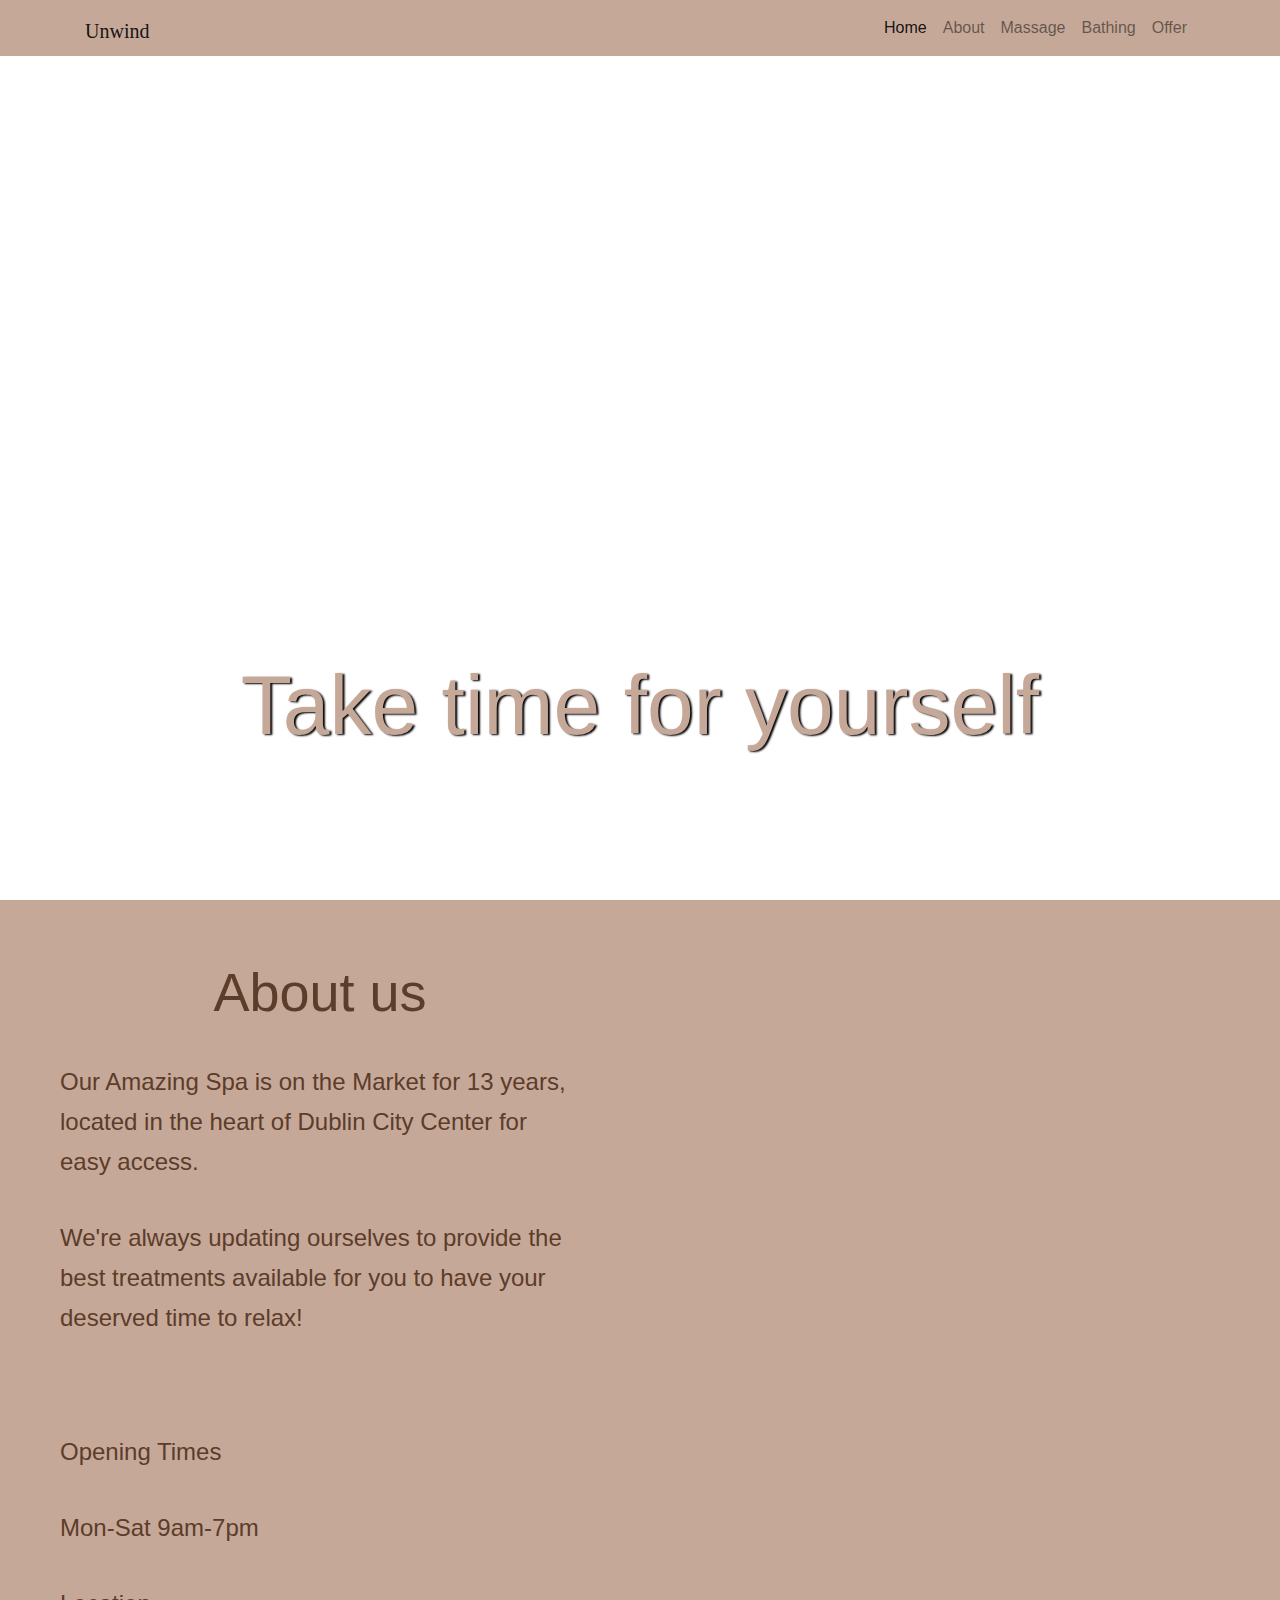
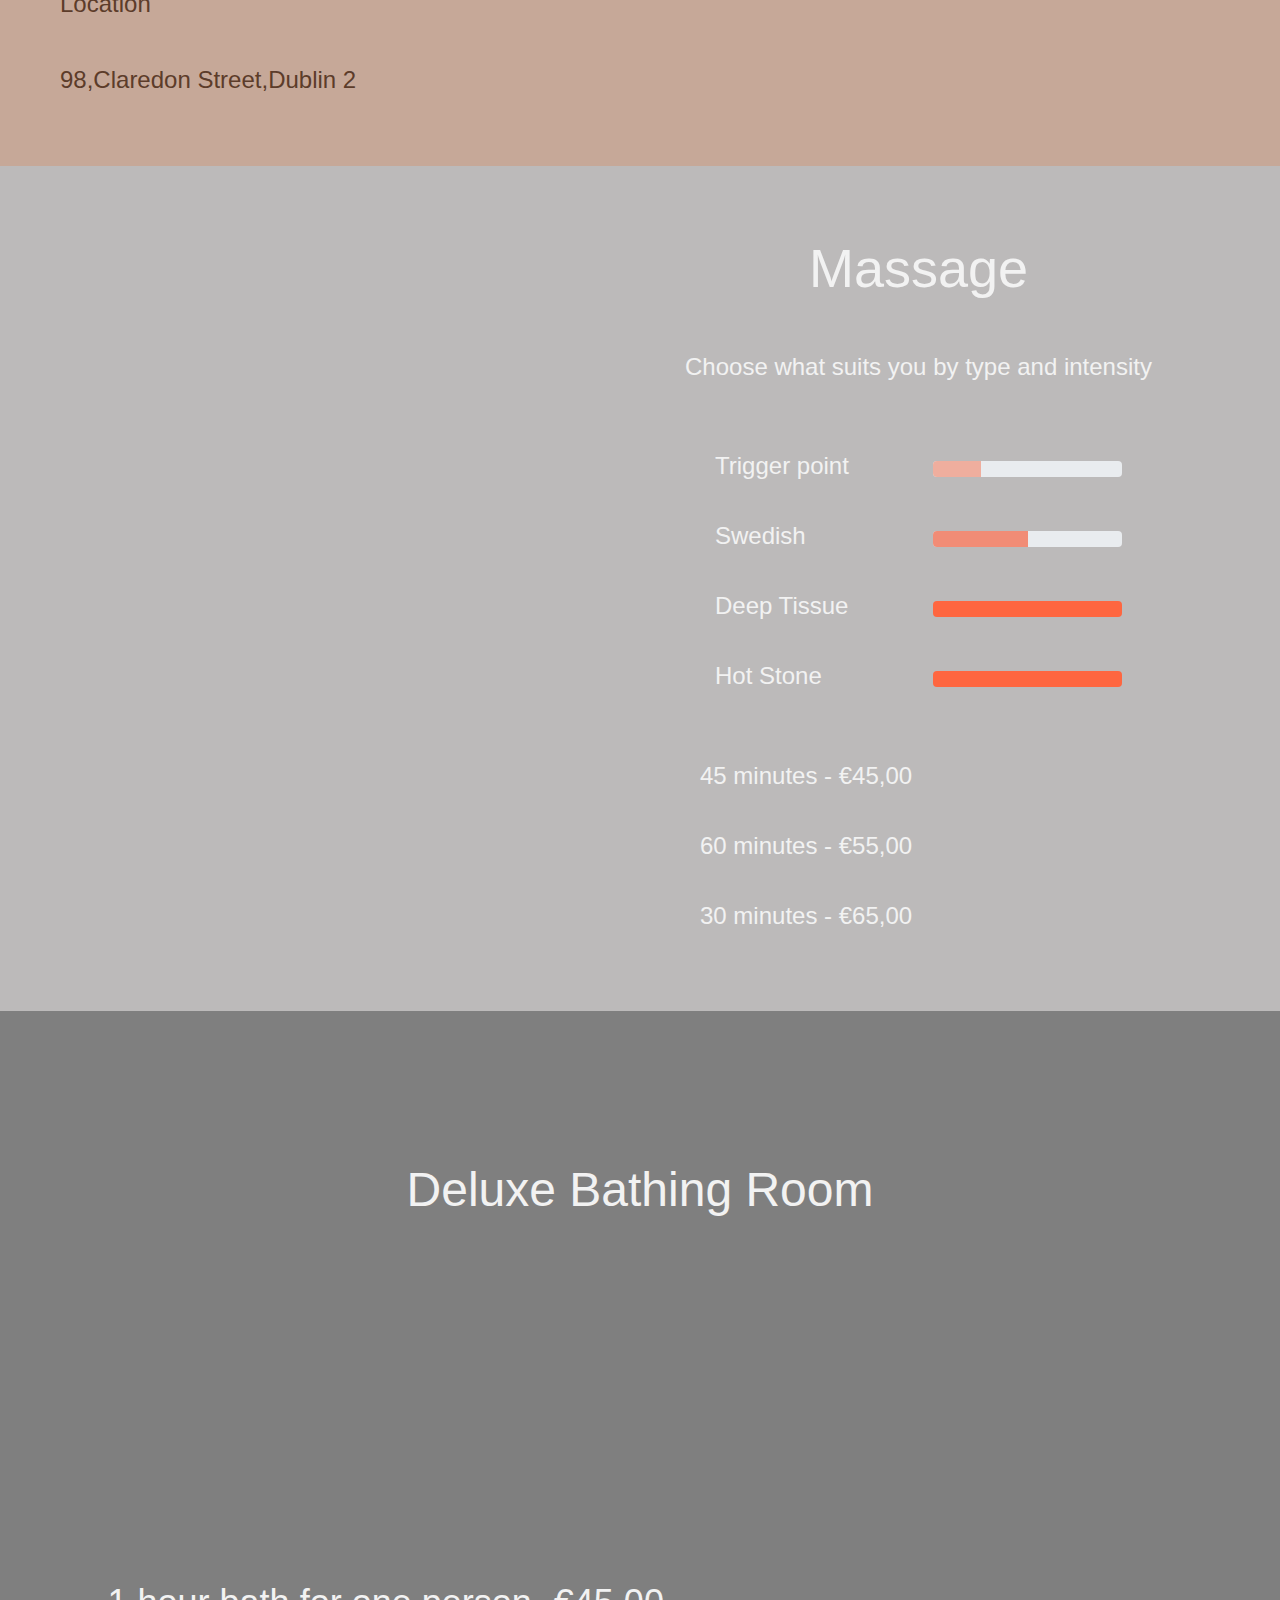
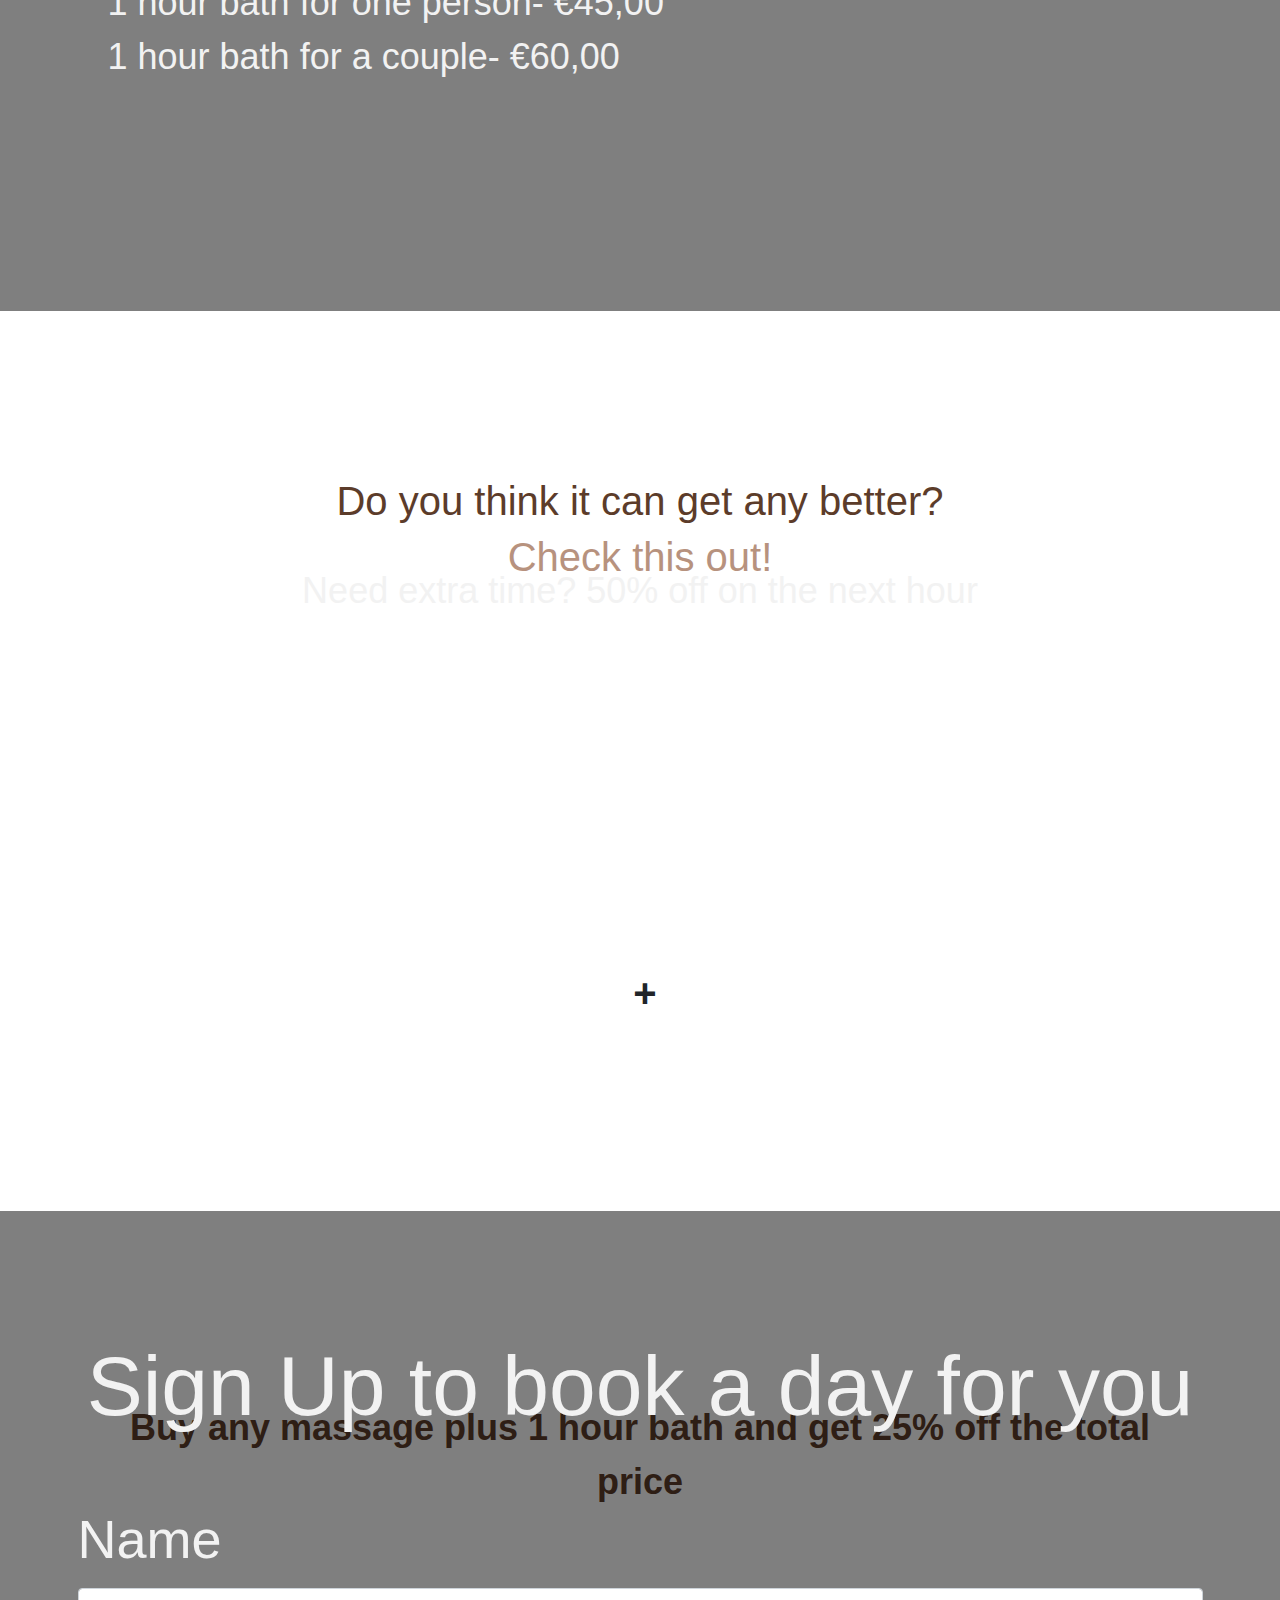
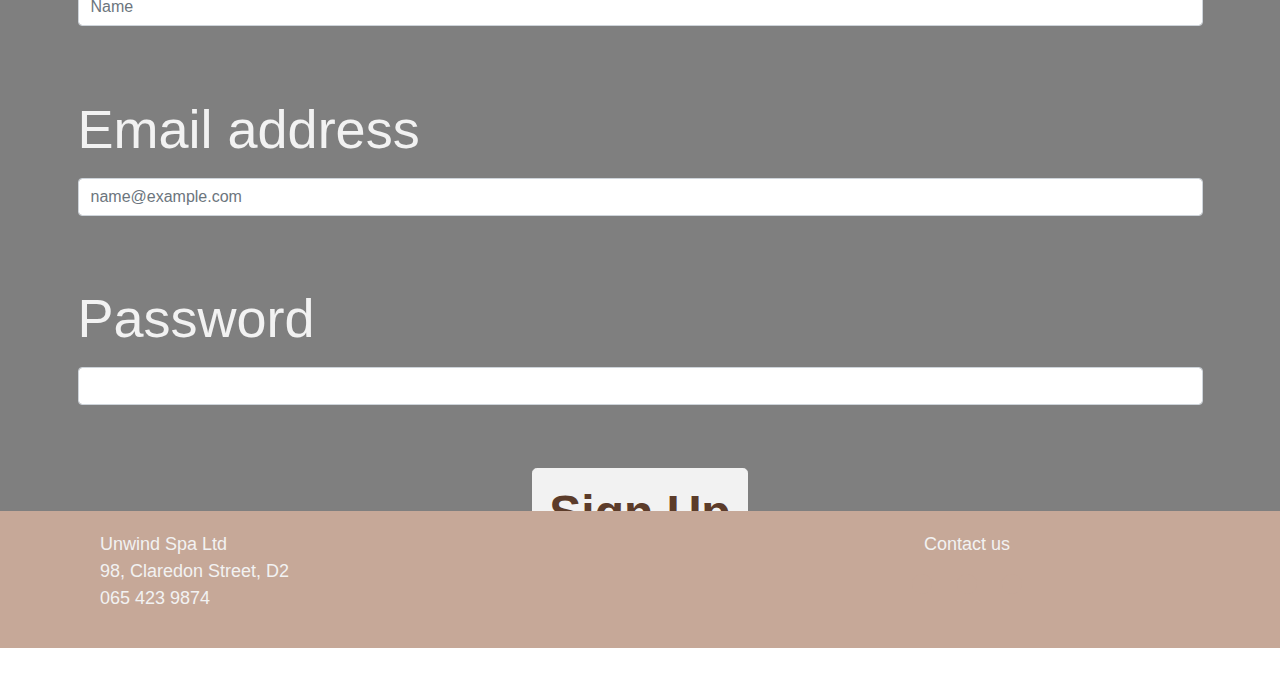
==== commit b658b966: "adjusted footer" ====
--- a/index.html
+++ b/index.html
@@ -5,14 +5,10 @@
   <meta charset="UTF-8">
   <meta name="viewport" content="width=device-width, initial-scale=1.0">
   <meta http-equiv="X-UA-Compatible" content="ie=edge">
-  <link rel="stylesheet" href="./libraries/bootstrap.min.css" type="text/css" />
   <link rel="stylesheet" href="https://use.fontawesome.com/releases/v5.1.1/css/all.css" integrity="sha384-O8whS3fhG2OnA5Kas0Y9l3cfpmYjapjI0E4theH4iuMD+pLhbf6JI0jIMfYcK3yZ" crossorigin="anonymous">
   <link href="https://fonts.googleapis.com/css?family=Nobile" rel="stylesheet">
   <link rel="stylesheet" href="assets/css/style.css" type="text/css" />
   <link rel="stylesheet" href="https://stackpath.bootstrapcdn.com/bootstrap/4.3.1/css/bootstrap.min.css" integrity="sha384-ggOyR0iXCbMQv3Xipma34MD+dH/1fQ784/j6cY/iJTQUOhcWr7x9JvoRxT2MZw1T" crossorigin="anonymous">
-  <script src="https://code.jquery.com/jquery-3.3.1.slim.min.js" integrity="sha384-q8i/X+965DzO0rT7abK41JStQIAqVgRVzpbzo5smXKp4YfRvH+8abtTE1Pi6jizo" crossorigin="anonymous"></script>
-  <script src="https://cdnjs.cloudflare.com/ajax/libs/popper.js/1.14.7/umd/popper.min.js" integrity="sha384-UO2eT0CpHqdSJQ6hJty5KVphtPhzWj9WO1clHTMGa3JDZwrnQq4sF86dIHNDz0W1" crossorigin="anonymous"></script>
-  <script src="https://stackpath.bootstrapcdn.com/bootstrap/4.3.1/js/bootstrap.min.js" integrity="sha384-JjSmVgyd0p3pXB1rRibZUAYoIIy6OrQ6VrjIEaFf/nJGzIxFDsf4x0xIM+B07jRM" crossorigin="anonymous"></script>
   <title>Spa Website</title>
 </head>
 
@@ -61,11 +57,17 @@
   <!---------------------------------Landing Page------------------------------>
 
   <div class="home-area" id="home">
-    <div class="home-text">
-      <h1 id="titlepg">Take time for yourself.</h1>
-    </div>
-    <div class="button">
-      <button type="button" class="btn-btn-primary btn-lg" id="buttonpg">Book Now</button>
+    <div class="container-fluid">
+      <div class="row">
+        <div class="col-md-12">
+          <div class="home-text">
+            <h1 id="titlepg">Take time for yourself</h1>
+          </div>
+          <div class="button">
+            <button type="button" class="btn-btn-primary btn-lg" id="buttonpg">Book Now</button>
+          </div>
+        </div>
+      </div>
     </div>
   </div>
 
@@ -73,24 +75,25 @@
   <!----------------------------------About us--------------------------------->
 
   <section id="about-us" class="about-us">
-    <div class="row no-gutters">
-      <div class="col-12 col-md-6 d-flex align-items-center order-1 order-md-0">
-        <div class="abouttxt">
-          <h2 class="important">About us</h2>
-          <div class="description">
-            <p>Our Amazing Spa is on the Market for 13 years, located in the heart of Dublin City Center for easy access.</p>
-            <p>We're always updating ourselves to provide the best treatments available for you to have your deserved time to relax!</p>
-            <div class="details">
-              <p>Opening Times</p>
-              <p>Mon-Sat 9am-7pm</p>
-              <p>Location</p>
-              <p>98,Claredon Street,Dublin 2</p>
-            </div>
-          </div>
-        </div>
-      </div>
-      <div class="col-12 col-md-6 order-0 order-md-1" id="about">
-
+    <div id="container-fluid">
+      <div class="row no-gutters">
+        <div class="col-12 col-md-6 d-flex align-items-center order-1 order-md-0">
+          <div class="abouttxt">
+            <h2 class="important">About us</h2>
+            <div class="description">
+              <p>Our Amazing Spa is on the Market for 13 years, located in the heart of Dublin City Center for easy access.</p>
+              <p>We're always updating ourselves to provide the best treatments available for you to have your deserved time to relax!</p>
+              <div class="details">
+                <p>Opening Times</p>
+                <p>Mon-Sat 9am-7pm</p>
+                <p>Location</p>
+                <p>98,Claredon Street,Dublin 2</p>
+              </div>
+            </div>
+          </div>
+        </div>
+        <div class="col-12 col-md-6 order-0 order-md-1" id="about">
+        </div>
       </div>
     </div>
 
@@ -102,77 +105,75 @@
   <!------------------------------------Massage-------------------------------->
 
   <section id="massage" class="massage">
-    <div class="row no-gutters">
-      <div class="col-12 col-md-6 order-2" id="cover">
-      </div>
-      <div class="col-12 col-md-6 d-flex align-items-center order-3">
-        <div id="masstop">
-          <h2 class="titlemass">Massage</h2>
-          <div id="secondline">
-            <p>Choose what suits you by type and intensity</p>
-          </div>
-          <div class="containerlist">
-            <div class="row">
-              <div class="col-12 col-md-6">
-                Trigger point
-              </div>
-              <div class="col-12 col-md-6" id="bar">
-                <div class="progress">
-                  <div class="progress-bar-low" role="progressbar" style="width: 25%" aria-valuenow="10" aria-valuemin="0" aria-valuemax="100">low</div>
-                </div>
-              </div>
-            </div>
-
-            <div class="row">
-              <div class="col-12 col-md-6">
-                Swedish
-              </div>
-              <div class="col-12 col-md-6" id="bar1">
-                <div class="progress">
-                  <div class="progress-bar-medium" role="progressbar" style="width: 50%" aria-valuenow="10" aria-valuemin="0" aria-valuemax="100">medium</div>
-                </div>
-              </div>
-            </div>
-
-
-            <div class="row">
-              <div class="col-12 col-md-6">
-                Deep Tissue
-              </div>
-              <div class="col-12 col-md-6" id="bar2">
-                <div class="progress">
-                  <div class="progress-bar-high" role="progressbar" style="width: 100%" aria-valuenow="10" aria-valuemin="0" aria-valuemax="100">high</div>
-                </div>
-              </div>
-            </div>
-
-            <div class="row">
-              <div class="col-12 col-md-6">
-                Hot Stone
-              </div>
-              <div class="col-12 col-md-6" id="bar3">
-                <div class="progress">
-                  <div class="progress-bar-high" role="progressbar" style="width: 100%" aria-valuenow="10" aria-valuemin="0" aria-valuemax="100">high</div>
-                </div>
-
-
-              </div>
-              <div class="circles">
-                <div class="row">
-                  <div class="col-12">
-                    <span><i class="fas fa-square" id="low-square"></i> 45 minutes - €45,00</span><br>
-                    <span><i class="fas fa-square" id="medium-square"></i> 60 minutes - €55,00</span><br>
-                    <span><i class="fas fa-square" id="high-square"></i> 30 minutes - €65,00</span>
-                  </div>
-                </div>
-              </div>
-            </div>
-          </div>
-        </div>
-      </div>
-
-    </div>
-
+    <div class="container-fluid">
+      <div class="row">
+        <div class="col-12 col-md-6 order-0 order-md-2" id="cover">
+        </div>
+        <div class="col-12 col-md-6 d-flex align-items-center order-3">
+          <div id="masstop">
+            <h2 class="titlemass">Massage</h2>
+            <div id="secondline">
+              <p>Choose what suits you by type and intensity</p>
+            </div>
+            <div class="containerlist">
+              <div class="row">
+                <div class="col-12 col-md-6">
+                  Trigger point
+                </div>
+                <div class="col-12 col-md-6" id="bar">
+                  <div class="progress">
+                    <div class="progress-bar-low" role="progressbar" style="width: 25%" aria-valuenow="10" aria-valuemin="0" aria-valuemax="100">low</div>
+                  </div>
+                </div>
+              </div>
+
+              <div class="row">
+                <div class="col-12 col-md-6">
+                  Swedish
+                </div>
+                <div class="col-12 col-md-6" id="bar1">
+                  <div class="progress">
+                    <div class="progress-bar-medium" role="progressbar" style="width: 50%" aria-valuenow="10" aria-valuemin="0" aria-valuemax="100">medium</div>
+                  </div>
+                </div>
+              </div>
+
+
+              <div class="row">
+                <div class="col-12 col-md-6">
+                  Deep Tissue
+                </div>
+                <div class="col-12 col-md-6" id="bar2">
+                  <div class="progress">
+                    <div class="progress-bar-high" role="progressbar" style="width: 100%" aria-valuenow="10" aria-valuemin="0" aria-valuemax="100">high</div>
+                  </div>
+                </div>
+              </div>
+
+              <div class="row">
+                <div class="col-12 col-md-6">
+                  Hot Stone
+                </div>
+                <div class="col-12 col-md-6" id="bar3">
+                  <div class="progress">
+                    <div class="progress-bar-high" role="progressbar" style="width: 100%" aria-valuenow="10" aria-valuemin="0" aria-valuemax="100">high</div>
+                  </div>
+                </div>
+                <div class="circles">
+                  <div class="row">
+                    <div class="col-12">
+                      <span><i class="fas fa-square" id="low-square"></i> 45 minutes - €45,00</span><br>
+                      <span><i class="fas fa-square" id="medium-square"></i> 60 minutes - €55,00</span><br>
+                      <span><i class="fas fa-square" id="high-square"></i> 30 minutes - €65,00</span>
+                    </div>
+                  </div>
+                </div>
+              </div>
+            </div>
+          </div>
+        </div>
+      </div>
+    </div>
   </section>
 
 
@@ -182,14 +183,18 @@
   <section id="bathing" class="bathing">
     <div id="hero-bath">
       <div id="hero-overlay-bath">
-        <div class="col-md-12">
-          <h2 class="titlebath">Deluxe Bathing Room</h2>
-          <div id="textbath">
-            <span><i class="fa fa-user-alt"></i>  1 hour bath for one person- €45,00</span>
-            </br>
-            <span><i class="fa fa-user-friends"></i> 1 hour bath for a couple- €60,00</span>
-          </div>
-          <p class="bottom"> Need extra time? 50% off on the next hour</p>
+        <div class="container-fluid">
+          <div class="row">
+            <div class="col-md-12">
+              <h2 class="titlebath">Deluxe Bathing Room</h2>
+              <div id="textbath">
+                <span><i class="fa fa-user-alt"></i>  1 hour bath for one person- €45,00</span>
+                </br>
+                <span><i class="fa fa-user-friends"></i> 1 hour bath for a couple- €60,00</span>
+              </div>
+              <p class="bottom"> Need extra time? 50% off on the next hour</p>
+            </div>
+          </div>
         </div>
       </div>
     </div>
@@ -224,38 +229,59 @@
   <section id="form" class="form">
     <div id="hero-cal">
       <div id="hero-overlay-cal">
-        <h2 class="formt">Sign Up to book a day for you</h2>
-        <form>
-          <div class="form-group">
-            <label for="InputName">Name</label>
-            <input type="text" class="form-control" id="InputName" placeholder="Enter name">
-          </div>
-          <div class="form-group">
-            <label for="InputEmail1">Email address</label>
-            <input type="email" class="form-control" id="InputEmail1" aria-describedby="emailHelp" placeholder="Enter email">
-
-          </div>
-          <div class="form-group">
-            <label for="InputPassword1">Password</label>
-            <input type="password" class="form-control" id="InputPassword1" placeholder="Password">
-          </div>
-          <button type="submit" class="btn btn-primary btn-lg" id="buttonform">Sign Up</button>
-        </form>
+        <div class="container-fluid">
+          <div class="row">
+            <div class="col-md-12">
+              <h2 class="formt">Sign Up to book a day for you</h2>
+              <form>
+                <div class="form-group ">
+                  <label for="name">Name</label>
+                  <input type="email" class="form-control" id="name" placeholder="Name" required>
+                </div>
+                <div class="form-group">
+                  <label for="emailaddress">Email address</label>
+                  <input type="email" class="form-control" id="emailaddress" placeholder="name@example.com" required>
+                </div>
+                <div class="form-group">
+                  <label for="pwd">Password</label>
+                  <input type="password" class="form-control" id="pwd">
+                </div>
+                <button type="submit" class="btn btn-primary btn-lg" id="buttonform">Sign Up</button>
+              </form>
+            </div>
+          </div>
+        </div>
       </div>
     </div>
   </section>
 
   <!-------------------Footer------------------->
   <div class="footer-main-div">
-    <div class="footer-social-icons">
-      <ul>
-        <li><a href="#" target="blank"><i class="fab fa-facebook"></i></a></li>
-        <li><a href="#" target="blank"><i class="fab fa-twitter"></i></a></li>
-        <li><a href="#" target="blank"><i class="far fa-envelope"></i></a></li>
-      </ul>
+    <div class="container-fluid">
+      <div class="row">
+        <div class="col-6" id="address">
+          <p class="font-color-main">
+            Unwind Spa Ltd<br> 98, Claredon Street, D2<br> 065 423 9874</p>
+        </div>
+        <div class="col-6" id="sicons">
+          <p class="font-color-main" id="contact">
+            Contact us
+          </p>
+          <div class="footer-social-icons">
+            <ul>
+              <li><a href="https://www.facebook.com"><i class="fab fa-facebook"></i></a></li>
+              <li><a href="https://instagram.com"><i class="fab fa-twitter"></i></a></li>
+              <li><a href="mailto:unwindnow@gmail.com"><i class="far fa-envelope"></i></a></li>
+            </ul>
+          </div>
+        </div>
+      </div>
     </div>
   </div>
   <!-----------------------------------------end---------------------------->
+  <script src="https://code.jquery.com/jquery-3.4.1.js"></script>
+  <script src="https://cdnjs.cloudflare.com/ajax/libs/popper.js/1.15.0/umd/popper.min.js"></script>
+  <script src="https://stackpath.bootstrapcdn.com/bootstrap/4.3.1/js/bootstrap.min.js"></script>
 </body>
 
 </html>
--- a/assets/css/style.css
+++ b/assets/css/style.css
@@ -48,12 +48,12 @@
 }
 
 #titlepg {
-  margin-top: 45%;
+
   font-size: 84px;
   padding: 30px;
   color: #C6A898;
   text-shadow: 2px 1px 2px black;
-
+  height: auto;
 }
 
 #buttonpg {
@@ -64,8 +64,56 @@
   display: block;
   margin: 0 auto;
   margin-top: 10%;
-
-
+}
+
+@media (max-width:320px) {
+  #titlepg {
+    margin-top: 20%;
+    font-size: 68px;
+
+  }
+
+  #buttonpg {
+    margin-top: 5%;
+    margin-bottom: 10%;
+  }
+}
+
+@media (min-width:340px) and (max-width:360px) {
+  #titlepg {
+    margin-top: 30%;
+    font-size: 72px;
+
+  }
+
+  #buttonpg {
+    margin-top: 15%;
+    margin-bottom: 10%;
+  }
+}
+
+
+
+@media (min-width: 400px) and (max-width: 413px) {
+  #titlepg {
+    margin-top: 40%;
+  }
+
+  #buttonpg {
+    margin-top: 20%;
+    margin-bottom: 20%;
+  }
+}
+
+@media (min-width: 414px) and (max-width:590px) {
+  #titlepg {
+    margin-top: 30%;
+  }
+
+  #buttonpg {
+    margin-top: 30%;
+    margin-bottom: 10%;
+  }
 }
 
 @media (min-width: 600px) {
@@ -80,21 +128,26 @@
   }
 }
 
-@media (max-width: 360px) {
-  #titlepg {
-    font-size: 54px;
-
-  }
-
-  #buttonpg {
-    margin-top: 20%;
-
-  }
-}
+
 
 @media (min-width: 1024px) {
   #titlepg {
     margin-top: 50%;
+  }
+}
+
+@media (min-width: 370px) and (max-width: 380px) {
+  #titlepg {
+    margin-top: 30%;
+    font-size: 72px;
+    height: auto;
+
+  }
+
+  #buttonpg {
+    margin-top: 15%;
+    margin-bottom: 10%;
+    height: auto;
   }
 }
 
@@ -177,6 +230,7 @@
   position: relative;
   padding: 30px;
   margin: 0px;
+  width: 100%;
 }
 
 
@@ -265,7 +319,17 @@
 @media (max-width: 320px) {
   .containerlist {
     font-size: 18px;
-  }
+    padding-right: 60px;
+  }
+
+  #secondline {
+    padding-right: 35px;
+  }
+
+  .circles {
+    padding-left: 15px;
+  }
+
 }
 
 @media (min-width: 700px) and (max-width:1000px) {
@@ -553,9 +617,6 @@
   #top,
   #secondtop {
     font-size: 24px;
-
-
-
   }
 
 }
@@ -565,9 +626,7 @@
 
 form {
   margin: 0px;
-  padding: 15%;
-  height: 100%;
-  width: 100%;
+
 }
 
 #hero-cal {
@@ -614,40 +673,142 @@
   display: block;
   margin: 0 auto;
   margin-top: 10%;
-}
-
-
+  margin-bottom: 20%;
+}
+
+@media (max-width: 320px) {
+  .formt {
+    font-size: 36px;
+    margin-top: 15%;
+  }
+
+  .form-group {
+    font-size: 24px;
+    margin: 5%;
+    margin-top: 10%;
+  }
+}
+
+@media (min-width:325px) and (max-width:415px) {
+  .formt {
+    font-size: 36px;
+    margin-top: 15%;
+  }
+
+  .form-group {
+    font-size: 24px;
+    margin: 5%;
+    margin-top: 15%;
+  }
+
+  #buttonform {
+    margin-top: 10%;
+    margin-bottom: 20%;
+
+  }
+}
+
+@media (min-width:600px) and (max-width:1023px) {
+  .formt {
+    font-size: 48px;
+    margin-top: 15%;
+  }
+
+  .form-group {
+    font-size: 36px;
+    margin: 5%;
+    margin-top: 10%;
+  }
+
+  #buttonform {
+    margin-top: 20%;
+    margin-bottom: 20%;
+    font-size: 36px;
+  }
+
+}
+
+@media (min-width:1024px) and (max-width:1118px) {
+  .formt {
+    font-size: 68px;
+    margin-top: 20%;
+  }
+
+  .form-group {
+    font-size: 54px;
+    margin: 5%;
+    margin-top: 10%;
+  }
+
+  #buttonform {
+    margin-top: 15%;
+    margin-bottom: 20%;
+    font-size: 36px;
+  }
+
+  .form-control {
+    font-size: 36px;
+  }
+}
+
+@media (min-width:1112px) {
+  .formt {
+    font-size: 84px;
+    margin-top: 10%;
+  }
+
+  .form-group {
+    font-size: 54px;
+    margin: 5%;
+  }
+
+  #buttonform {
+    margin-top: 5%;
+    margin-bottom: 10%;
+    font-size: 48px;
+  }
+}
 
 
 /*--------Footer------*/
 
 .footer-main-div {
+  position: relative;
+  left: 0;
+  bottom: 0;
   width: 100%;
-  height: auto;
-  margin: auto;
   background: #C6A898;
   padding: 20px 0px;
-
-
-
+}
+
+#address {
+  color: #f2f2f2;
+  font-size: 18px;
+  padding-left: 30px;
+}
+
+#sicons {
+  color: #f2f2f2;
+  font-size: 18px;
+  width: 100%;
+  text-align: center;
+  padding-bottom: 10px;
 }
 
 .footer-social-icons {
   width: 100%;
-  height: auto;
-  margin: auto;
+
 }
 
 .footer-social-icons ul {
   margin: 0px;
   padding: 0px;
-  text-align: center;
 }
 
 .footer-social-icons ul li {
   display: inline-block;
-  width: 50px;
-  height: 50px;
+  width: 20px;
+  height: 20px;
   margin: 0px 10px;
   border-radius: 100%;
   background: #C6A898;
@@ -659,5 +820,17 @@
 }
 
 .footer-social-icons ul li a i {
-  line-height: 50px;
+  line-height: 30px;
+}
+
+@media (min-width:760px){
+  #address {
+  padding-left: 100px;
+}
+}
+
+@media  (min-width:1024px) {
+  #sicons {
+    padding-right: 1px;
+  }
 }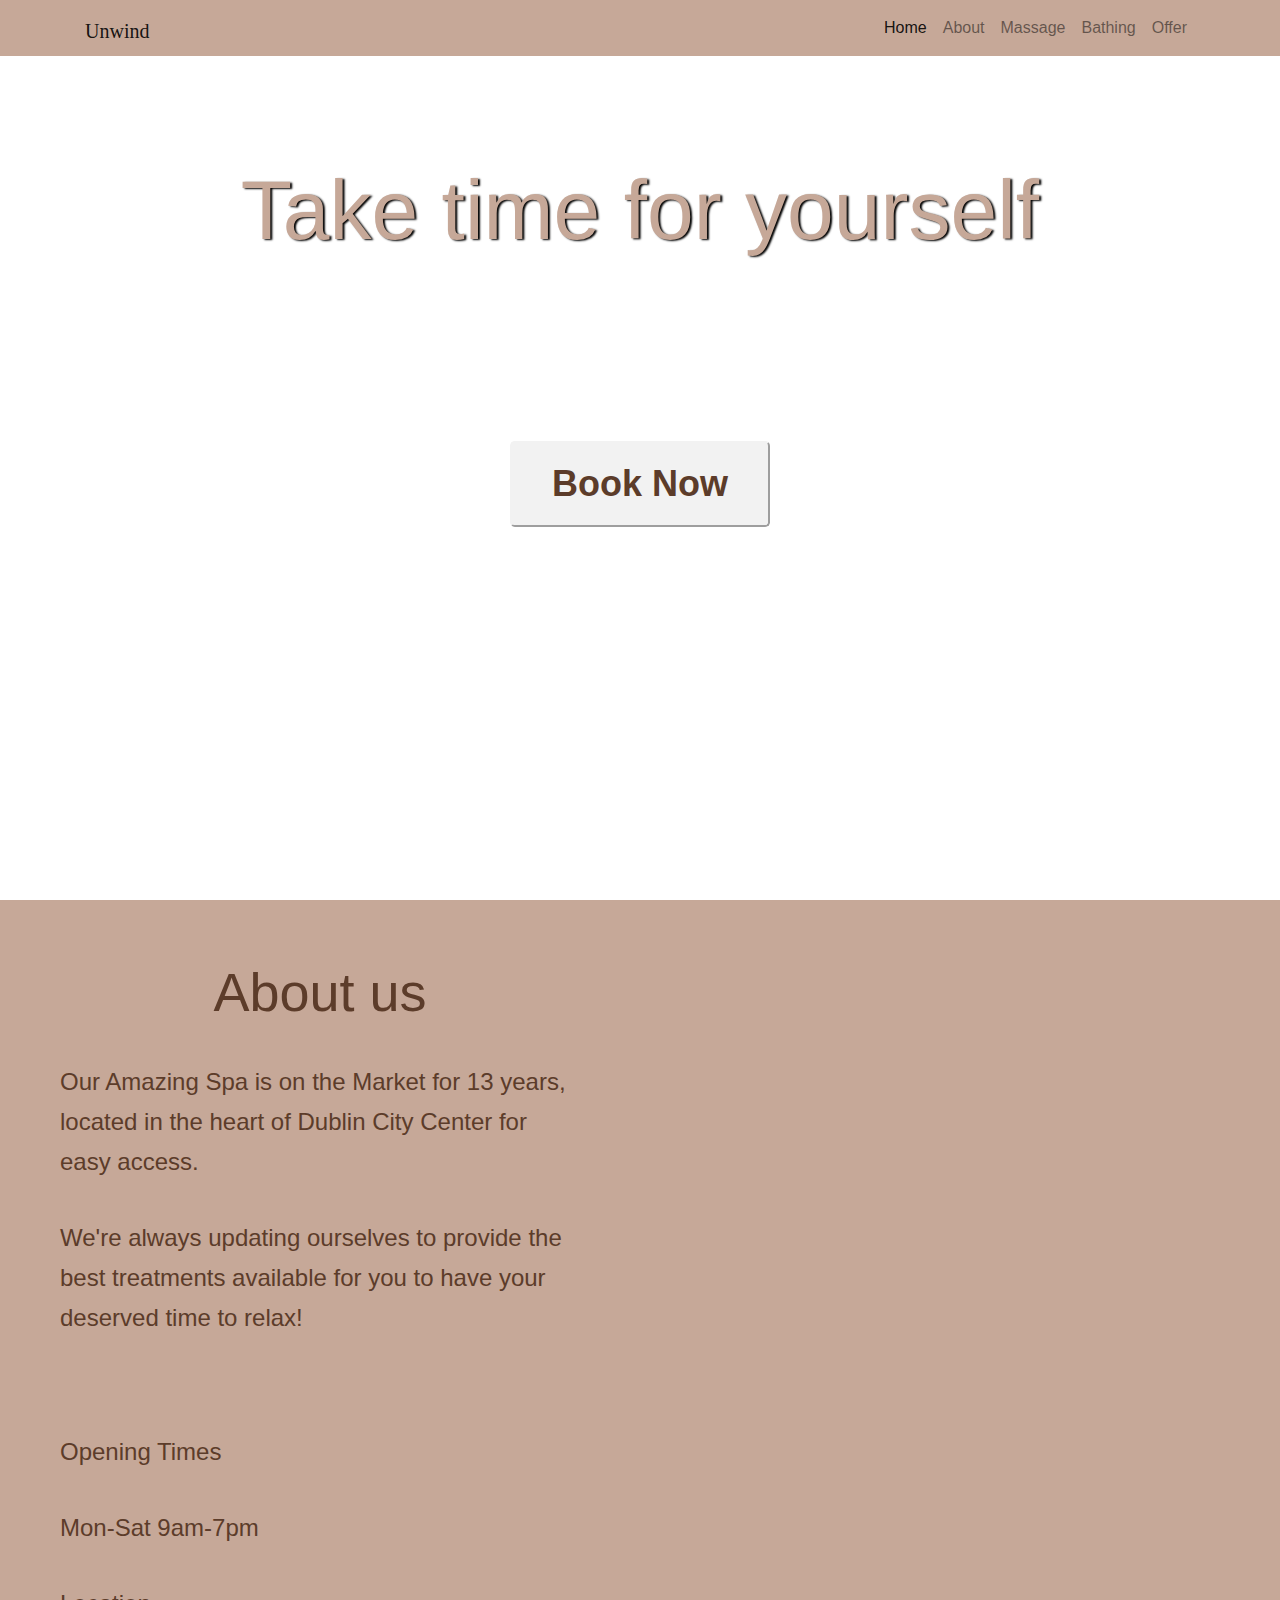
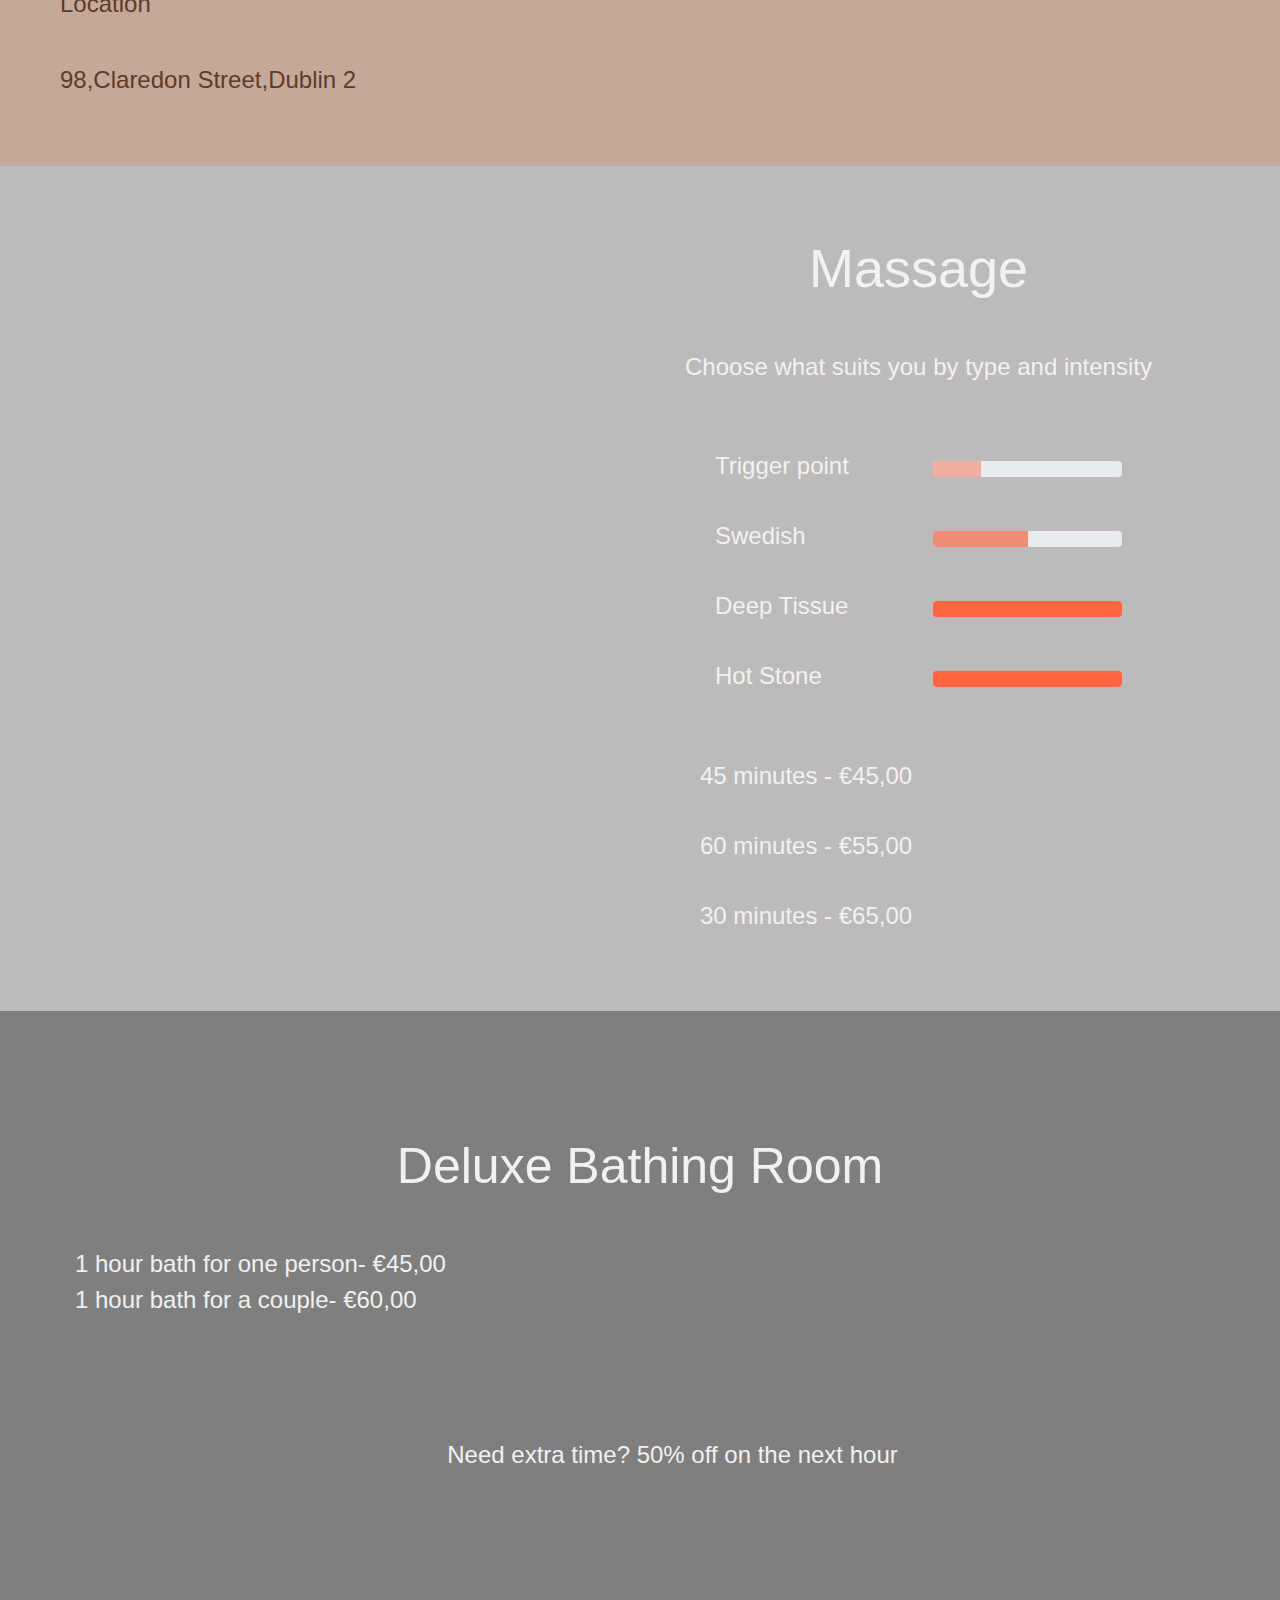
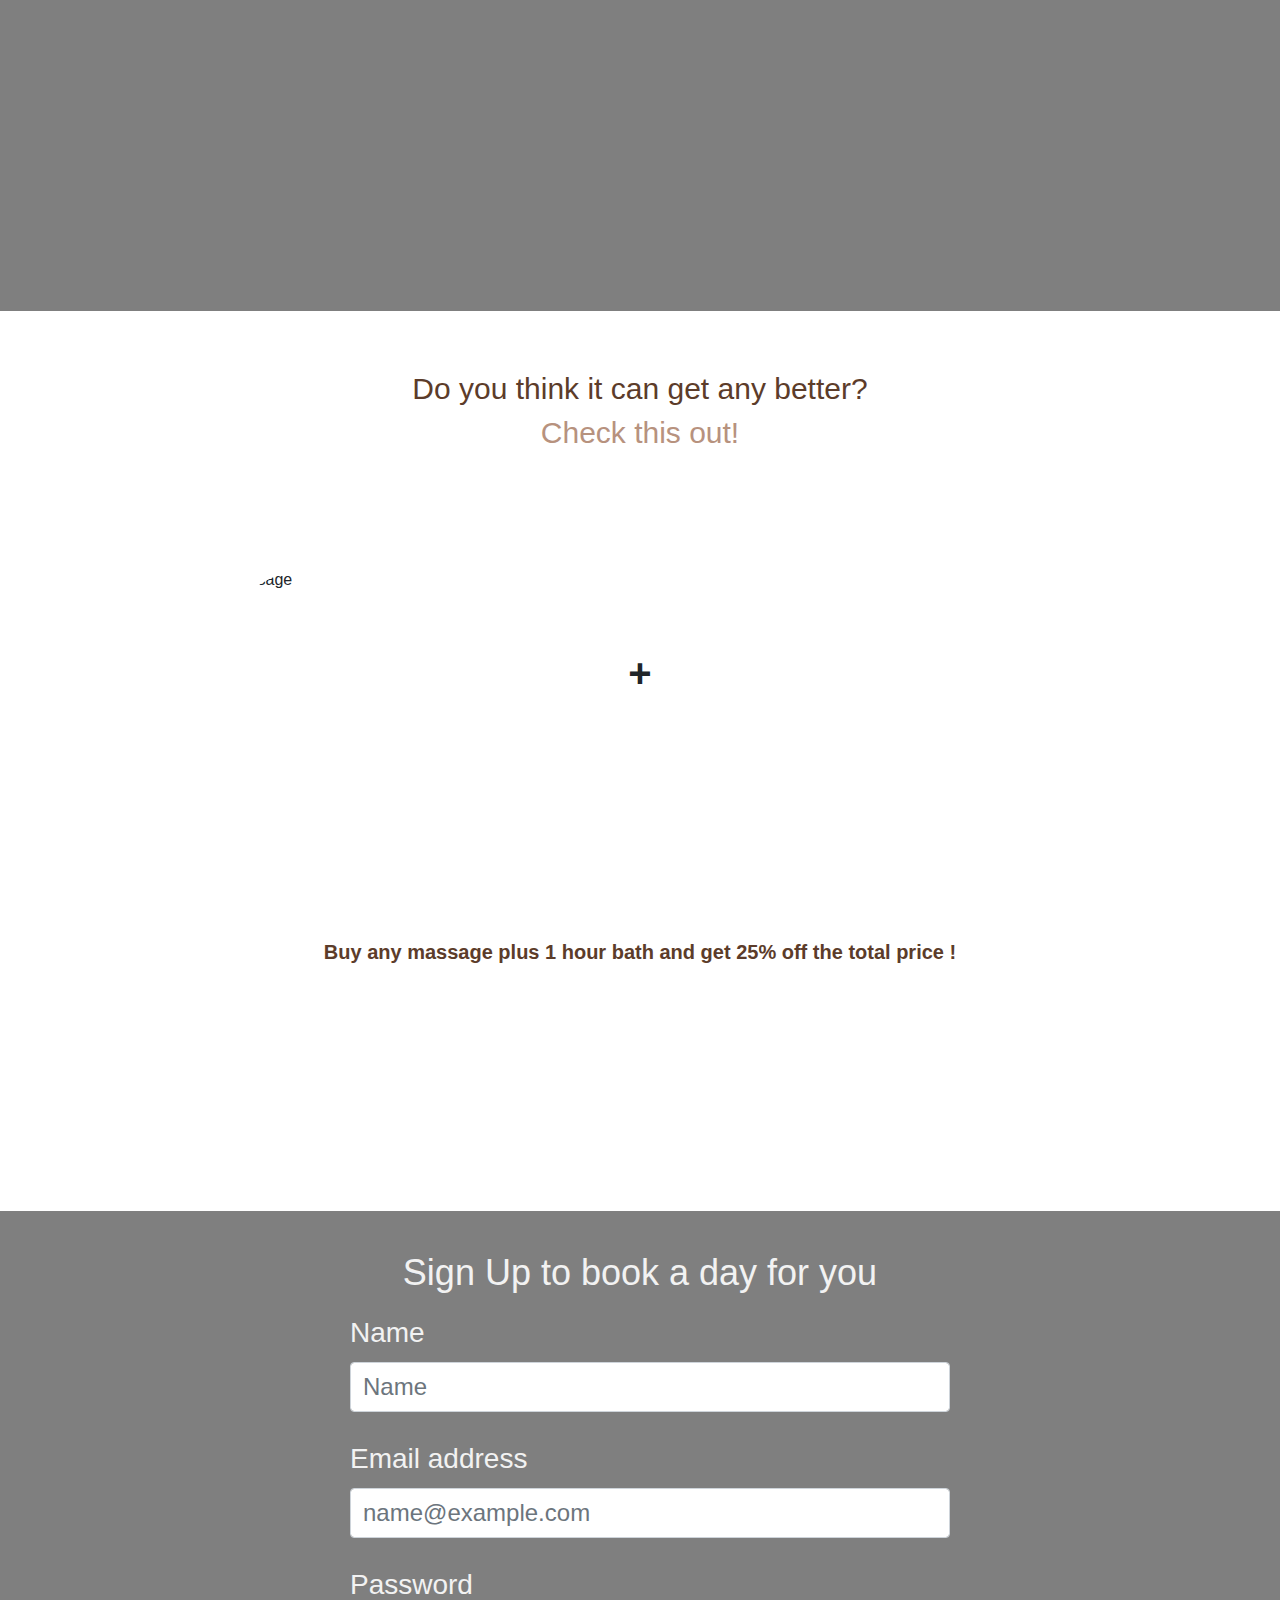
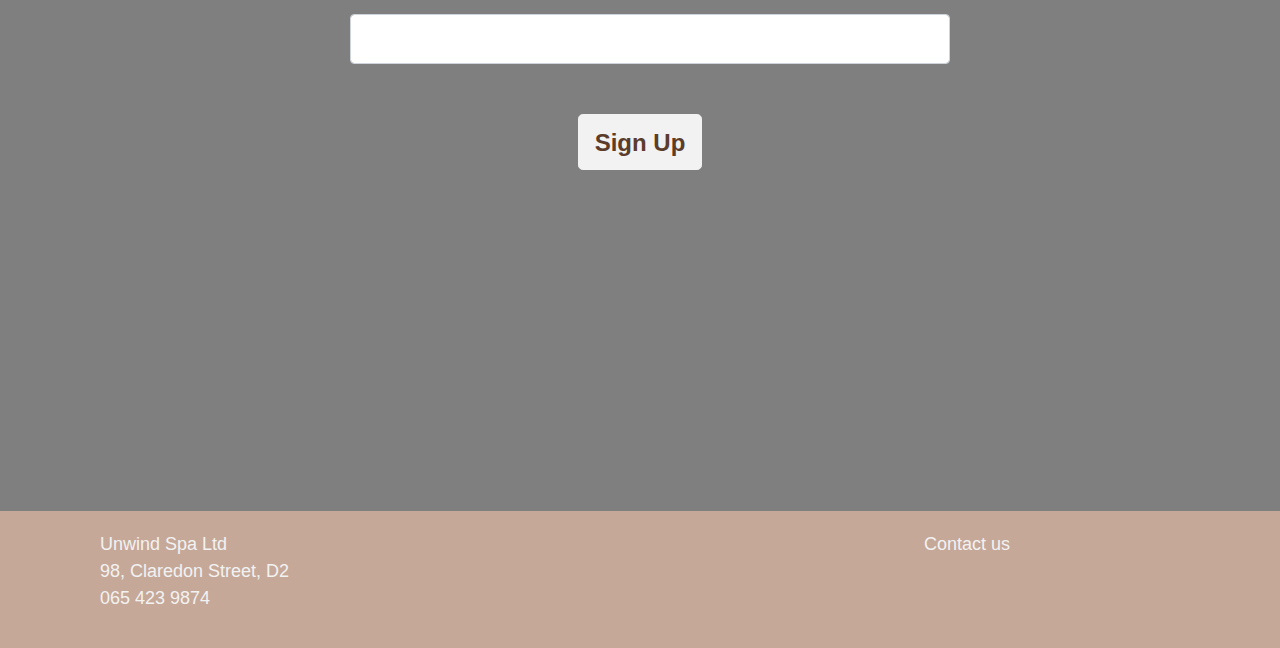
==== commit 55eba2e8: "final check before submitting, ipad visual fixed" ====
--- a/index.html
+++ b/index.html
@@ -15,7 +15,7 @@
 <body>
 
 
-  <!-----------------------------Navigation Section---------------------------->
+  <!--------------------------Navigation Section---------------------------->
 
   <nav class="navbar navbar-expand-lg navbar-light fixed-top">
     <div class="container">
@@ -54,7 +54,7 @@
     </div>
   </nav>
 
-  <!---------------------------------Landing Page------------------------------>
+  <!-------------------------------Landing Page------------------------------>
 
   <div class="home-area" id="home">
     <div class="container-fluid">
@@ -72,7 +72,7 @@
   </div>
 
 
-  <!----------------------------------About us--------------------------------->
+  <!--------------------------------About us--------------------------------->
 
   <section id="about-us" class="about-us">
     <div id="container-fluid">
@@ -178,35 +178,43 @@
 
 
 
-  <!--------------------------------------Bathing------------------------------>
+  <!------------------------------------Bathing------------------------------>
 
   <section id="bathing" class="bathing">
     <div id="hero-bath">
       <div id="hero-overlay-bath">
-        <div class="container-fluid">
-          <div class="row">
-            <div class="col-md-12">
-              <h2 class="titlebath">Deluxe Bathing Room</h2>
-              <div id="textbath">
-                <span><i class="fa fa-user-alt"></i>  1 hour bath for one person- €45,00</span>
+        <div class="container-fluid" id="text-bath-content">
+          <div class="row" id="rowbath">
+            <div class="col-12">
+              <div id="bath-title">
+                <h2 class="titlebath">Deluxe Bathing Room</h2>
+              </div>
+
+              <div class="col-12" id="textbath">
+                <span><i class="fa fa-user-alt"></i>1 hour bath for one person- €45,00</span>
                 </br>
                 <span><i class="fa fa-user-friends"></i> 1 hour bath for a couple- €60,00</span>
-              </div>
-              <p class="bottom"> Need extra time? 50% off on the next hour</p>
-            </div>
-          </div>
-        </div>
-      </div>
-    </div>
-  </section>
-
-
-
-
-  <!--------------------------------------Offer-------------------------------->
+
+                <div class="col-12" id="offerbath">
+                  <p> Need extra time? 50% off on the next hour</p>
+                </div>
+              </div>
+
+            </div>
+          </div>
+        </div>
+      </div>
+    </div>
+    </div>
+  </section>
+
+
+
+
+  <!------------------------------------Offer-------------------------------->
   <section id="offer" class="offer">
     <div id="hero-offer">
-      <div class="container">
+      <div class="container" id="wrapoffer">
         <h2 id="top">Do you think it can get any better?</h2>
         <h3 id="secondtop">Check this out!</h3>
         <div class="row" id="roundpics">
@@ -219,18 +227,20 @@
           <div class="col-sm-5">
             <img src="./images/bath.jpg" class="rounded-circle" alt="bath">
           </div>
-          <p id="bottom">Buy any massage plus 1 hour bath and get 25% off the total price</p>
-        </div>
-      </div>
-    </div>
-  </section>
-
-  <!--------------------------------------Form--------------------------------->
+          <div class="sale">
+            <p class="offermsg">Buy any massage plus 1 hour bath and get 25% off the total price !</p>
+          </div>
+        </div>
+      </div>
+    </div>
+  </section>
+
+  <!------------------------------------Form--------------------------------->
   <section id="form" class="form">
     <div id="hero-cal">
       <div id="hero-overlay-cal">
-        <div class="container-fluid">
-          <div class="row">
+        <div class="container-fluid" id="wrapform">
+          <div class="row" id="formrow">
             <div class="col-md-12">
               <h2 class="formt">Sign Up to book a day for you</h2>
               <form>
@@ -255,7 +265,7 @@
     </div>
   </section>
 
-  <!-------------------Footer------------------->
+  <!-----------------Footer------------------->
   <div class="footer-main-div">
     <div class="container-fluid">
       <div class="row">
@@ -270,7 +280,7 @@
           <div class="footer-social-icons">
             <ul>
               <li><a href="https://www.facebook.com"><i class="fab fa-facebook"></i></a></li>
-              <li><a href="https://instagram.com"><i class="fab fa-twitter"></i></a></li>
+              <li><a href="https://twitter.com"><i class="fab fa-twitter"></i></a></li>
               <li><a href="mailto:unwindnow@gmail.com"><i class="far fa-envelope"></i></a></li>
             </ul>
           </div>
@@ -278,7 +288,7 @@
       </div>
     </div>
   </div>
-  <!-----------------------------------------end---------------------------->
+  <!---------------------------------------end---------------------------->
   <script src="https://code.jquery.com/jquery-3.4.1.js"></script>
   <script src="https://cdnjs.cloudflare.com/ajax/libs/popper.js/1.15.0/umd/popper.min.js"></script>
   <script src="https://stackpath.bootstrapcdn.com/bootstrap/4.3.1/js/bootstrap.min.js"></script>
--- a/assets/css/style.css
+++ b/assets/css/style.css
@@ -27,8 +27,15 @@
   list-style: none;
 }
 
-
-
+@media (min-width:1800px) {
+  a .navbar-brand {
+    font-size: 36px;
+  }
+  #navbarcontent {
+    font-size: 28px;
+
+  }
+}
 
 /*------Landing Page----*/
 
@@ -48,7 +55,6 @@
 }
 
 #titlepg {
-
   font-size: 84px;
   padding: 30px;
   color: #C6A898;
@@ -92,50 +98,6 @@
   }
 }
 
-
-
-@media (min-width: 400px) and (max-width: 413px) {
-  #titlepg {
-    margin-top: 40%;
-  }
-
-  #buttonpg {
-    margin-top: 20%;
-    margin-bottom: 20%;
-  }
-}
-
-@media (min-width: 414px) and (max-width:590px) {
-  #titlepg {
-    margin-top: 30%;
-  }
-
-  #buttonpg {
-    margin-top: 30%;
-    margin-bottom: 10%;
-  }
-}
-
-@media (min-width: 600px) {
-  #buttonpg {
-    margin-top: 20%;
-    font-size: 36px;
-    padding: 14px 40px;
-  }
-
-  #titlepg {
-    margin-top: 40%;
-  }
-}
-
-
-
-@media (min-width: 1024px) {
-  #titlepg {
-    margin-top: 50%;
-  }
-}
-
 @media (min-width: 370px) and (max-width: 380px) {
   #titlepg {
     margin-top: 30%;
@@ -150,6 +112,54 @@
     height: auto;
   }
 }
+
+@media (min-width: 400px) and (max-width: 413px) {
+  #titlepg {
+    margin-top: 40%;
+  }
+
+  #buttonpg {
+    margin-top: 20%;
+    margin-bottom: 20%;
+  }
+}
+
+@media (min-width: 414px) and (max-width:590px) {
+  #titlepg {
+    margin-top: 30%;
+  }
+
+  #buttonpg {
+    margin-top: 30%;
+    margin-bottom: 10%;
+  }
+}
+
+@media (min-width: 600px) {
+  #buttonpg {
+    margin-top: 20%;
+    font-size: 36px;
+    padding: 14px 40px;
+  }
+
+  #titlepg {
+    margin-top: 40%;
+  }
+}
+
+
+
+@media only screen and (min-width: 1100px) {
+  #titlepg {
+    margin-top: 130px;
+  }
+
+  #buttonpg {
+    margin-top: 150px;
+  }
+}
+
+
 
 
 
@@ -213,7 +223,7 @@
   }
 }
 
-@media (max-width: 600px) {
+@media (min-width: 100px) and (max-width:770px) {
   #about {
     height: 100vh;
   }
@@ -332,23 +342,27 @@
 
 }
 
+@media (max-width: 600px) {
+  #cover {
+    height: 100vh;
+  }
+
+}
+
 @media (min-width: 700px) and (max-width:1000px) {
   .containerlist {
     padding: 10px;
   }
 }
 
-@media (max-width: 600px) {
-  #cover {
-    height: 100vh;
-  }
-
-}
+
 
 /*------------Bathing---------*/
 
 bathing {
   margin: 0px;
+  padding: 0px;
+
 }
 
 #hero-bath {
@@ -372,94 +386,129 @@
   z-index: -5;
 }
 
+#rowbath {
+  height: 100%;
+}
+
+#text-bath-content {
+  margin: 0px;
+  position: relative;
+  height: 60%;
+  width: 100%;
+
+}
+
+#bath-title {
+  color: #f1f1f1;
+  text-align: center;
+  margin-top: 55px;
+  font-size: 68px;
+
+}
+
 #textbath {
-  color: #f2f2f2;
-  display: block;
-  margin: 0 auto;
-  padding: 30px;
-  padding-top: 130px;
-}
-
-.titlebath {
-  font-size: 48px;
-  text-align: center;
-  color: #f2f2f2;
-  margin-top: 70px;
-
-}
-
-.bottom {
-  color: #f2f2f2;
-  font-size: 24px;
-  padding-top: 200px;
-  text-align: center;
-
-}
-
-@media (min-width: 600px) and (max-width: 1000px) {
+  color: #f1f1f1;
+  margin-top: 55px;
+  margin-left: 10px;
+}
+
+#offerbath {
+  color: #f1f1f1;
+  text-align: center;
+  margin-top: 15%;
+
+
+}
+
+@media (min-width:374px) {
+  #textbath {
+    font-size: 20px;
+    margin-top: 15%;
+  }
+
+  #offerbath {
+    margin-top: 10%;
+    font-size: 28px;
+  }
+}
+
+@media (min-width:768px) {
+
+  .titlebath {
+    font-size: 46px;
+    margin-top: 10%;
+  }
+
+  #textbath {
+    margin-top: 10%;
+    font-size: 36px;
+    margin-left: 20px;
+  }
+
+  #offerbath {
+    font-size: 36px;
+    margin-top: 10%;
+  }
+}
+
+@media (min-width:1023px) and (max-width:1026px) {
+  .titlebath {
+    font-size: 50px;
+    margin-top: 50px;
+  }
+
+  #textbath {
+    font-size: 36px;
+    padding-left: 40px;
+    margin-top: 20%;
+
+  }
+
+  #offerbath {
+    font-size: 36px;
+    margin-top: 15%;
+
+  }
+}
+
+@media (min-width:1100px) {
+  .titlebath {
+    font-size: 50px;
+
+  }
+
   #textbath {
     font-size: 24px;
-    padding: 70px;
-    padding-top: 240px;
-    margin-left: 5%;
-  }
-
-  .bottom {
-    font-size: 36px;
-
-    padding-top: 240px;
-  }
-
+    padding-left: 40px;
+    margin-top: 50px;
+
+  }
+
+  #offerbath {
+    font-size: 24px;
+    margin-top: 10%;
+  }
+}
+
+@media only screen and (min-width: 1800px) {
   .titlebath {
-    font-size: 54px;
-    margin-top: 130px;
-
-  }
-}
-
-@media (max-width: 320px) {
-  .bottom {
-    font-size: 18px;
-    padding-top: 50px;
-    padding-bottom: 30px;
-  }
-
-  .titlebath {
+    font-size: 64px;
+    margin-top: 10%;
+
+  }
+
+  #textbath {
     font-size: 48px;
-    margin-top: 50px;
-  }
-
-  #textbath {
-    font-size: 18px;
-    padding: 5px;
-    padding-top: 60px;
-    margin-left: 5%;
-  }
-}
-
-@media (min-width: 1000px) {
-  .titlebath {
-    margin-top: 150px;
-  }
-
-  #textbath {
-    font-size: 36px;
-    padding: 30px;
-    padding-top: 350px;
-    margin-left: 5%;
-  }
-
-  .bottom {
-    font-size: 36px;
-    padding-top: 450px;
-    padding-bottom: 30px;
-  }
-}
-
-@media (min-height: 640px) and (max-height: 730px) {
-  .bottom {
-    padding-top: 100px;
-    padding-bottom: 30px;
+    padding-left: 40px;
+    margin-top: 10%;
+
+
+  }
+
+  #offerbath {
+    font-size: 48px;
+    margin-top: 20%;
+
   }
 }
 
@@ -476,8 +525,52 @@
   z-index: -10;
 }
 
+.container {
+  align-items: center;
+  width: 100%;
+  height: 100%;
+
+}
+
+.title {
+  margin-top: auto;
+}
+
+#top {
+  font-size: 30px;
+  color: #5C3C2A;
+  text-align: center;
+  padding-top: 5px;
+}
+
+#secondtop {
+  font-size: 30px;
+  color: #B7927E;
+  text-align: center;
+}
+
+
+
+.offermsg {
+  font-size: 18px;
+  color: #5C3C2A;
+  text-align: center;
+  font-weight: bold;
+
+
+}
+
+#signplus {
+  text-align: center;
+  font-weight: bold;
+  font-size: 40px;
+  margin: 0 auto;
+
+}
+
 #roundpics {
   width: 100%;
+  height: 90%;
   margin: 0 auto;
   overflow: hidden;
   align-items: center;
@@ -487,147 +580,222 @@
 }
 
 .rounded-circle {
-  width: 200px;
-  height: 200px;
+  width: 180px;
+  height: 180px;
   display: block;
   margin: 0 auto;
-  padding: 20px;
-}
-
-offer {
-  margin: 0px;
-}
-
-#top {
-  font-size: 40px;
-  color: #5C3C2A;
-  text-align: center;
-  padding-top: 15%;
-
-
-}
-
-#secondtop {
-  font-size: 40px;
-  color: #B7927E;
-  text-align: center;
-}
-
-#bottom {
-  font-size: 18px;
-  color: #5C3C2A;
-  text-align: center;
-  font-weight: bold;
-  padding: 20px;
-
-}
-
-#signplus {
-  text-align: center;
-  font-weight: bold;
-  font-size: 40px;
-
-}
-
-@media (max-width: 320px) {
-  #bottom {
-    font-size: 12px;
-    padding-top: 0px;
-  }
-
-  #signplus {
-    padding: 0px;
-  }
-}
-
-@media (min-width: 700px) and (max-width: 1000px) {
-  .rounded-circle {
-    width: 280px;
-    height: 280px;
-  }
-
-  #roundpics {
-    margin-top: 160px;
-  }
-
-  #bottom {
-    font-size: 36px;
-    margin: 0 auto;
-    margin-top: 150px;
-  }
-}
-
-@media (min-width: 1000px) {
-  .rounded-circle {
-    width: 380px;
-    height: 380px;
-    margin-top: 10px;
-
-
-  }
-
-  #roundpics {
-    margin-top: 190px;
-  }
-
-  #signplus {
-    padding-top: 70px;
-    padding-left: 10px;
-  }
-
-  #bottom {
-    font-size: 36px;
-    margin: 0 auto;
-    margin-top: 220px;
-  }
-}
-
-@media (max-height: 670px) {
-  #top {
-    font-size: 18px;
-    padding-top: 15%;
-  }
-
-  .rounded-circle {
-    width: 160px;
-    height: 160px;
-    display: block;
-    margin: 0 auto;
-
-  }
-
-  #signplus {
-    font-size: 18px;
-
-  }
-
-  #bottom {
-    font-size: 18px;
-    margin-top: 10px;
-  }
-
-  #secondtop {
-    font-size: 18px;
-  }
-
-
-}
-
-@media (min-height: 730px) and (max-height: 736px) {
+
+}
+
+@media (min-width:319px) and (max-width: 321px) {
+
   #top,
   #secondtop {
+    font-size: 14px;
+  }
+
+#wrapoffer {
+  padding-top: 15px;
+}
+
+  #signplus {
+   padding: 2px;
+  }
+
+  .rounded-circle {
+    width: 100px;
+    height: 100px;
+
+  }
+  #roundpics {
+    padding: 1px;
+  }
+  
+  .offermsg {
+    font-size: 14px;
+     }
+}
+
+@media (min-width:330px) {
+
+  #wrapoffer {
+    height: 70%;
+  }
+  #top {
+    padding-top: 40px;
+  }
+
+  #roundpics {
+    padding-top: 10px;
+  }
+  .rounded-circle {
+    width: 140px;
+    height: 140px;
+  }
+
+  .offermsg {
+    padding-top: 10px;
+  }
+}
+@media (min-width: 766px) and (max-width:769px){
+  .offermsg {
+    font-size: 36px;
+    padding-top: 130px;
+}
+
+#roundpics {
+    margin: 0 auto;
+    padding-top: 130px;
+
+  }
+.rounded-circle {
+    width: 240px;
+    height: 240px;
+    display: block;
+    margin: 0 auto;
+}
+
+ #top,
+  #secondtop {
+    font-size: 36px;
+
+  }
+  
+   #top {
+    padding-top: 80px;
+  }
+}
+
+
+@media (min-width: 770px) and (max-width: 1000px) {
+  #top,
+  #secondtop {
+    font-size: 30px;
+
+  }
+  #top {
+    padding-top: 10px;
+  }
+  .rounded-circle {
+    width: 240px;
+    height: 240px;
+    display: block;
+    margin: 0 auto;
+}
+
+  
+  
+  #signplus {
+    margin: 0 auto;
+  }
+
+  .offermsg {
     font-size: 24px;
-  }
-
-}
+}
+
+}
+
+@media (min-width:1023px) and (max-width:1025px) {
+  #top,
+  #secondtop {
+    font-size: 50px;
+
+
+  }
+  #top {
+    padding-top: 100px;
+  }
+  .rounded-circle {
+    width: 320px;
+    height: 320px;
+    display: block;
+    margin: 0 auto;
+
+  }
+
+  #roundpics {
+    margin: 0 auto;
+    padding-top: 200px;
+
+  }
+
+
+  .offermsg {
+    font-size: 36px;
+    margin: 0 auto;
+    padding-top: 240px;
+
+  }
+}
+
+@media (min-width:1100px) {
+  #top,
+  #secondtop {
+    font-size: 30px;
+  }
+
+  #top {
+    padding-top: 60px;
+  }
+  .rounded-circle {
+    width: 210px;
+    height: 210px;
+    display: block;
+    margin: 0 auto;
+
+  }
+
+  #roundpics {
+    margin: 0 auto;
+    padding-top: 50px;
+
+  }
+
+  .offermsg {
+    font-size: 20px;
+    margin: 0 auto;
+    padding-top: 40px;
+
+  }
+
+}
+
+@media (min-width:1800px) {
+  #top,
+  #secondtop {
+    font-size: 56px;
+  }
+
+  #top {
+    padding-top: 100px;
+  }
+  .rounded-circle {
+    width: 410px;
+    height: 410px;
+    display: block;
+    margin: 0 auto;
+
+  }
+
+  #roundpics {
+    margin: 0 auto;
+    padding-top: 220px;
+
+  }
+
+  .offermsg {
+    font-size: 46px;
+    margin: 0 auto;
+    padding-top: 60px;
+
+  }
+}
+
+
+
 
 
 /*----------Form----------*/
-
-form {
-  margin: 0px;
-
-}
 
 #hero-cal {
   background-attachment: fixed;
@@ -638,31 +806,46 @@
   top: 0;
   bottom: 0;
   height: 100vh;
-  z-index: -10;
+  z-index: 5;
+  overflow: auto;
+  width: 100%;
+
 }
 
 #hero-overlay-cal {
   position: absolute;
   background-color: rgba(0, 0, 0, 0.5);
-  top: 0px;
-  bottom: 0px;
+  top: 0;
+  bottom: 0;
+  right: 0;
+  left: 0;
   height: 100%;
   width: 100%;
-  z-index: -5;
+  overflow: auto;
+  z-index: 10;
+}
+
+#wrapform {
+  height: 100%;
+  margin: 0 auto;
+}
+
+#formrow {
+  height: 100%;
+  margin: 0 auto;
 }
 
 .formt {
   color: #f2f2f2;
-  font-size: 48px;
-  text-align: center;
+  font-size: 36px;
+  text-align: center;
+  padding-top: 20px;
 }
 
 .form-group {
   color: #f2f2f2;
   font-size: 30px;
-  text-align: left;
   margin-top: 15px;
-
 }
 
 #buttonform {
@@ -672,100 +855,133 @@
   font-weight: bold;
   display: block;
   margin: 0 auto;
-  margin-top: 10%;
-  margin-bottom: 20%;
-}
-
-@media (max-width: 320px) {
+  margin-top: 40px;
+  margin-bottom: 40px;
+}
+
+@media (min-width:321px) {
   .formt {
-    font-size: 36px;
-    margin-top: 15%;
+    padding-top: 45px;
+  }
+
+  #name,
+  #emailaddress,
+  #pwd {
+    width: 330px;
+    font-size: 15px;
+
   }
 
   .form-group {
+    padding-top: 25px;
+    margin: 0 auto;
+    font-size: 20px;
+  }
+
+  #buttonform {
     font-size: 24px;
-    margin: 5%;
-    margin-top: 10%;
-  }
-}
-
-@media (min-width:325px) and (max-width:415px) {
+    margin-top: 50px;
+  }
+}
+
+@media (min-width:700px) and (max-width:1000px) {
   .formt {
-    font-size: 36px;
-    margin-top: 15%;
+    padding-top: 120px;
+    font-size: 48px;
+  }
+
+  #name,
+  #emailaddress,
+  #pwd {
+    width: 600px;
+    font-size: 24px;
   }
 
   .form-group {
+    margin-left: 65px;
+    padding-top: 60px;
+    font-size: 36px;
+  }
+
+  #buttonform {
+    font-size: 36px;
+    margin-top: 60px;
+  }
+}
+
+@media (min-width:1001px) and (max-width:1099px) {
+  .formt {
+    padding-top: 120px;
+    font-size: 54px;
+  }
+
+  #name,
+  #emailaddress,
+  #pwd {
+    width: 600px;
+    font-size: 36px;
+  }
+
+  .form-group {
+    margin-left: 180px;
+    padding-top: 80px;
+    font-size: 36px;
+  }
+
+  #buttonform {
+    font-size: 36px;
+    margin-top: 150px;
+  }
+}
+
+@media (min-width: 1100px) {
+  .formt {
+    padding-top: 40px;
+    font-size: 36px;
+  }
+
+  #name,
+  #emailaddress,
+  #pwd {
+    width: 600px;
     font-size: 24px;
-    margin: 5%;
-    margin-top: 15%;
+  }
+
+  .form-group {
+    margin-left: 320px;
+    padding-top: 10px;
+    font-size: 28px;
   }
 
   #buttonform {
-    margin-top: 10%;
-    margin-bottom: 20%;
-
-  }
-}
-
-@media (min-width:600px) and (max-width:1023px) {
+    font-size: 24px;
+    padding-top: 10px;
+  }
+}
+
+@media (min-width:1800px) {
   .formt {
+    padding-top: 100px;
+    font-size: 56px;
+  }
+
+  #name,
+  #emailaddress,
+  #pwd {
+    width: 1200px;
     font-size: 48px;
-    margin-top: 15%;
   }
 
   .form-group {
-    font-size: 36px;
-    margin: 5%;
-    margin-top: 10%;
+    margin-left: 550px;
+    padding-top: 40px;
+    font-size: 48px;
   }
 
   #buttonform {
-    margin-top: 20%;
-    margin-bottom: 20%;
-    font-size: 36px;
-  }
-
-}
-
-@media (min-width:1024px) and (max-width:1118px) {
-  .formt {
-    font-size: 68px;
-    margin-top: 20%;
-  }
-
-  .form-group {
-    font-size: 54px;
-    margin: 5%;
-    margin-top: 10%;
-  }
-
-  #buttonform {
-    margin-top: 15%;
-    margin-bottom: 20%;
-    font-size: 36px;
-  }
-
-  .form-control {
-    font-size: 36px;
-  }
-}
-
-@media (min-width:1112px) {
-  .formt {
-    font-size: 84px;
-    margin-top: 10%;
-  }
-
-  .form-group {
-    font-size: 54px;
-    margin: 5%;
-  }
-
-  #buttonform {
-    margin-top: 5%;
-    margin-bottom: 10%;
     font-size: 48px;
+    margin-top: 180px;
+    margin-left: 1050px;
   }
 }
 
@@ -823,14 +1039,14 @@
   line-height: 30px;
 }
 
-@media (min-width:760px){
+@media (min-width:760px) {
   #address {
-  padding-left: 100px;
-}
-}
-
-@media  (min-width:1024px) {
+    padding-left: 100px;
+  }
+}
+
+@media (min-width:1024px) {
   #sicons {
     padding-right: 1px;
   }
-}+}
